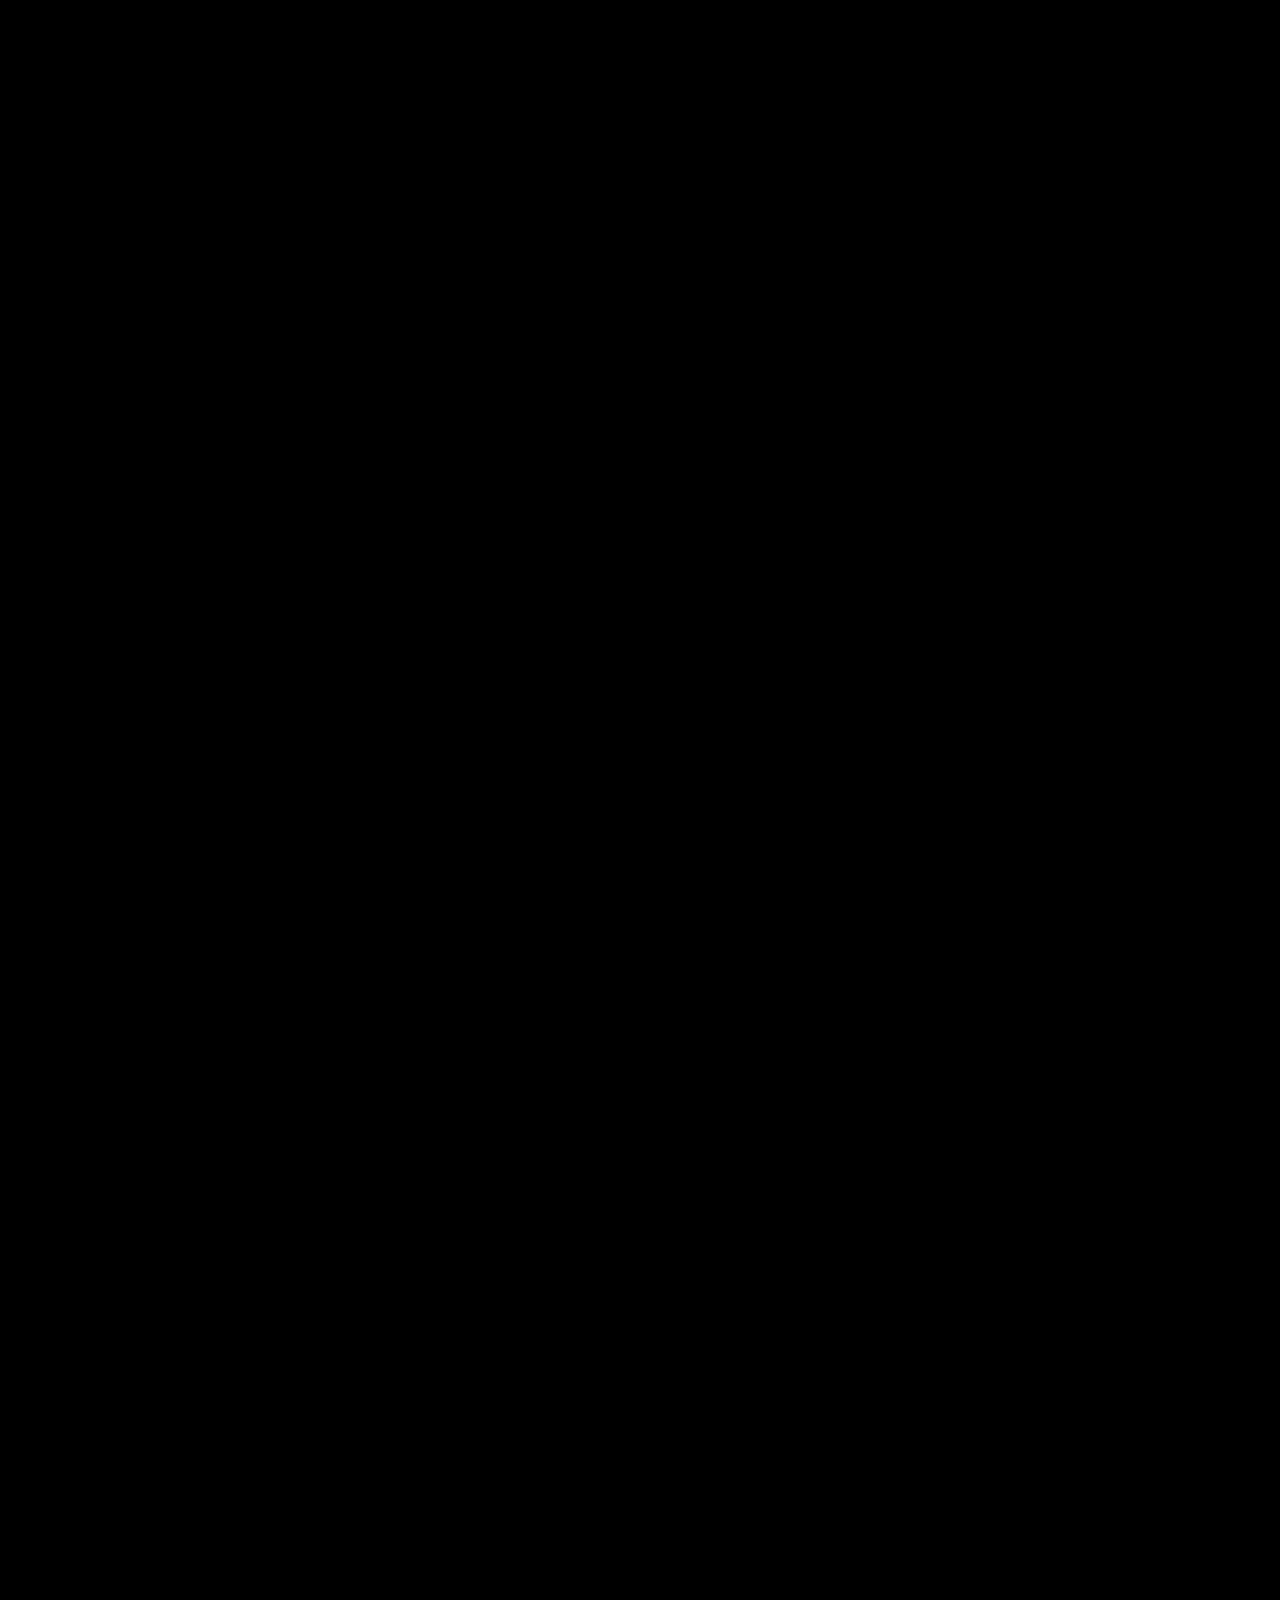
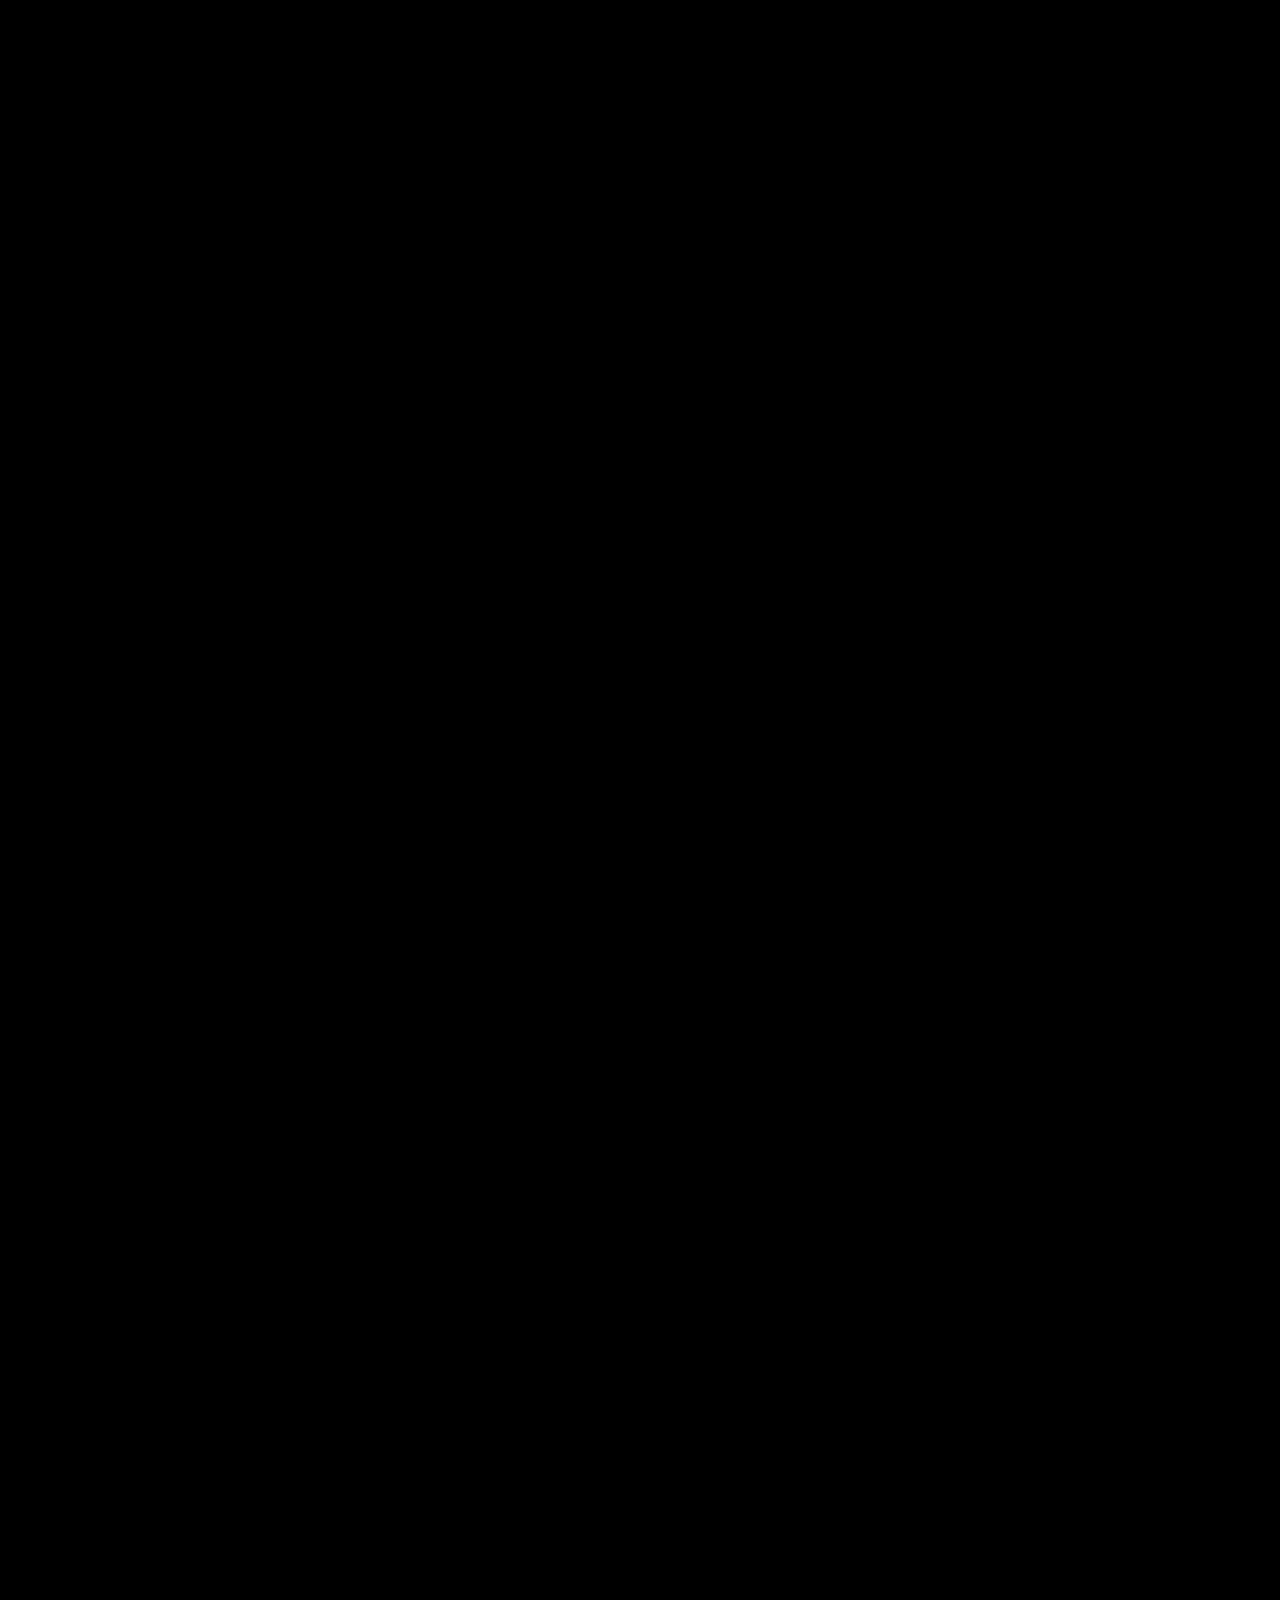
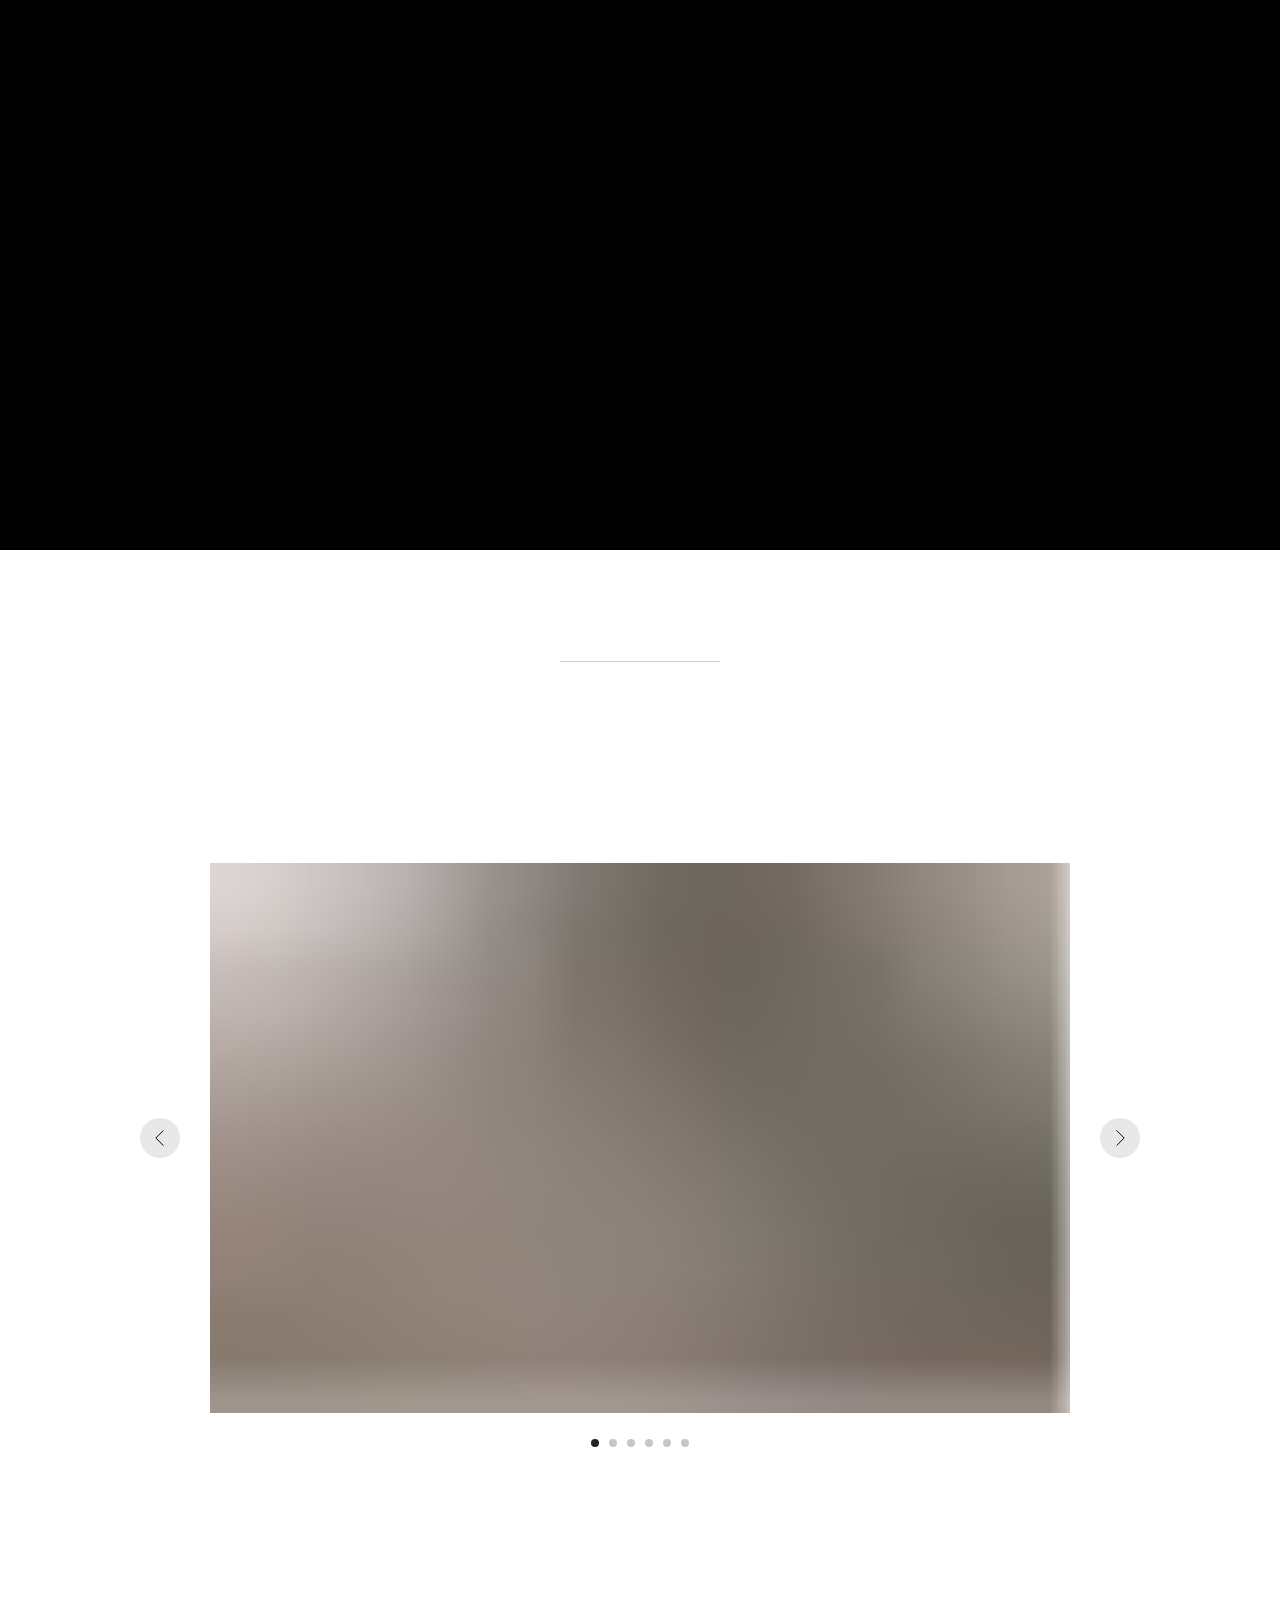
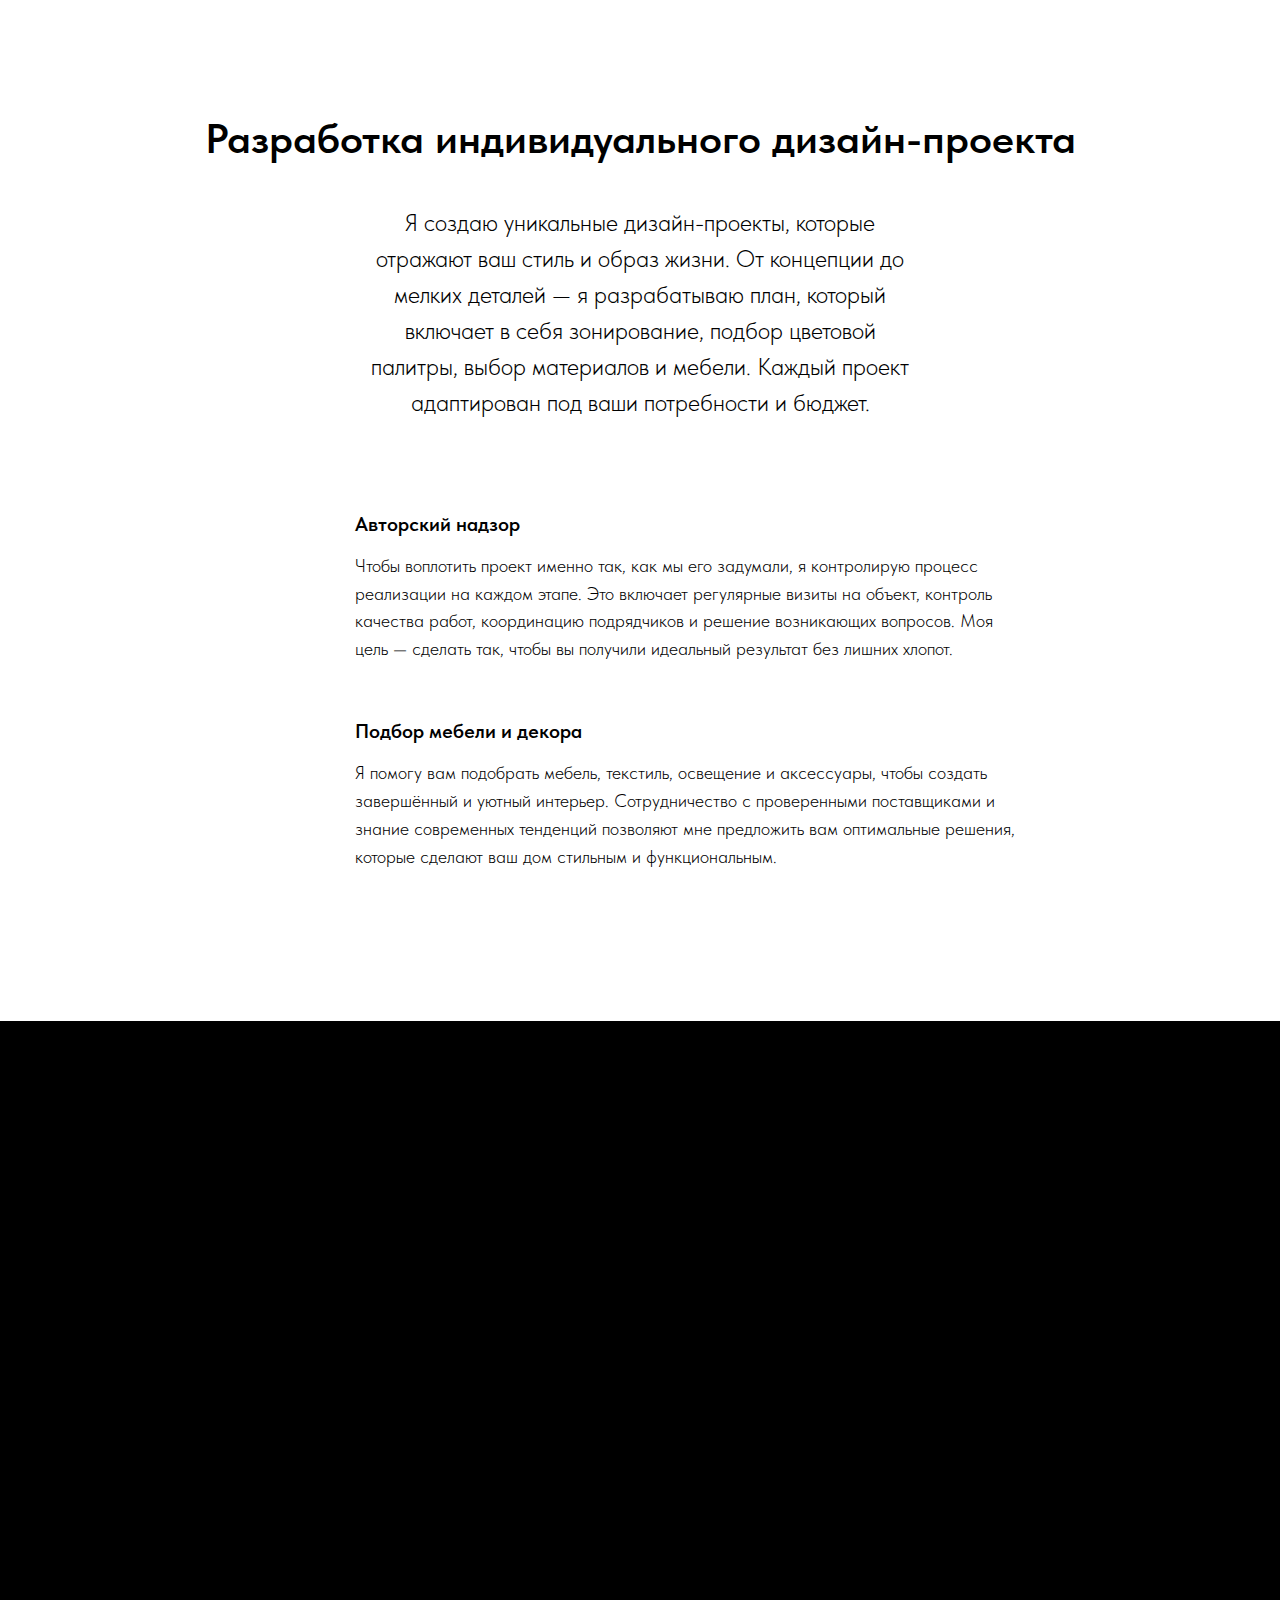
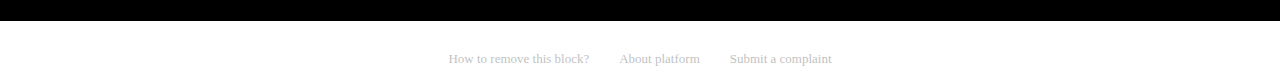
==== index.htm @ 95e74e78 "Add files via upload" ====
﻿<!DOCTYPE html> <html> <head> <meta charset="utf-8"> <meta http-equiv="Content-Type" content="text/html; charset=utf-8"> <meta name="viewport" content="width=device-width, initial-scale=1.0"> <!--metatextblock--> <title>Blank page</title> <meta property="og:url" content="http://project11037787.tilda.ws"> <meta property="og:title" content="Blank page"> <meta property="og:description" content=""> <meta property="og:type" content="website"> <meta property="og:image" content="https://static.tildacdn.info/tild6537-6137-4235-b964-306631376661/-/resize/504x/13.jpg"> <link rel="canonical" href="index-1.htm"> <!--/metatextblock--> <meta name="format-detection" content="telephone=no"> <meta http-equiv="x-dns-prefetch-control" content="on"> <link rel="dns-prefetch" href="https://ws.tildacdn.com"> <link rel="dns-prefetch" href="https://static.tildacdn.info"> <meta name="robots" content="nofollow"> <link rel="shortcut icon" href="img/tildafavicon.ico" type="image/x-icon"> <!-- Assets --> <script src="js/tilda-fallback-1.0.min.js" async="" charset="utf-8"></script> <link rel="stylesheet" href="css/tilda-grid-3.0.min.css" type="text/css" media="all" onerror="this.loaderr='y';"> <link rel="stylesheet" href="ws/project11037787/tilda-blocks-page57164001.min.css?t=1729954792" type="text/css" media="all" onerror="this.loaderr='y';"> <link rel="stylesheet" href="css/tilda-slds-1.4.min.css" type="text/css" media="print" onload="this.media='all';" onerror="this.loaderr='y';"> <noscript><link rel="stylesheet" href="css/tilda-slds-1.4.min.css" type="text/css" media="all"></noscript> <link rel="stylesheet" href="css/fonts-tildasans.css" type="text/css" media="all" onerror="this.loaderr='y';"> <script nomodule="" src="js/tilda-polyfill-1.0.min.js" charset="utf-8"></script> <script type="text/javascript">function t_onReady(func) {if(document.readyState!='loading') {func();} else {document.addEventListener('DOMContentLoaded',func);}}
function t_onFuncLoad(funcName,okFunc,time) {if(typeof window[funcName]==='function') {okFunc();} else {setTimeout(function() {t_onFuncLoad(funcName,okFunc,time);},(time||100));}}function t396_initialScale(t){t=document.getElementById("rec"+t);if(t){t=t.querySelector(".t396__artboard");if(t){var e,r=document.documentElement.clientWidth,a=[];if(i=t.getAttribute("data-artboard-screens"))for(var i=i.split(","),l=0;l<i.length;l++)a[l]=parseInt(i[l],10);else a=[320,480,640,960,1200];for(l=0;l<a.length;l++){var n=a[l];n<=r&&(e=n)}var o="edit"===window.allrecords.getAttribute("data-tilda-mode"),d="center"===t396_getFieldValue(t,"valign",e,a),c="grid"===t396_getFieldValue(t,"upscale",e,a),s=t396_getFieldValue(t,"height_vh",e,a),u=t396_getFieldValue(t,"height",e,a),g=!!window.opr&&!!window.opr.addons||!!window.opera||-1!==navigator.userAgent.indexOf(" OPR/");if(!o&&d&&!c&&!s&&u&&!g){for(var _=parseFloat((r/e).toFixed(3)),f=[t,t.querySelector(".t396__carrier"),t.querySelector(".t396__filter")],l=0;l<f.length;l++)f[l].style.height=Math.floor(parseInt(u,10)*_)+"px";t396_scaleInitial__getElementsToScale(t).forEach(function(t){t.style.zoom=_})}}}}function t396_scaleInitial__getElementsToScale(t){return t?Array.prototype.slice.call(t.children).filter(function(t){return t&&(t.classList.contains("t396__elem")||t.classList.contains("t396__group"))}):[]}function t396_getFieldValue(t,e,r,a){var i=a[a.length-1],l=r===i?t.getAttribute("data-artboard-"+e):t.getAttribute("data-artboard-"+e+"-res-"+r);if(!l)for(var n=0;n<a.length;n++){var o=a[n];if(!(o<=r)&&(l=o===i?t.getAttribute("data-artboard-"+e):t.getAttribute("data-artboard-"+e+"-res-"+o)))break}return l}</script> <script src="js/tilda-scripts-3.0.min.js" charset="utf-8" defer="" onerror="this.loaderr='y';"></script> <script src="ws/project11037787/tilda-blocks-page57164001.min.js?t=1729954792" charset="utf-8" async="" onerror="this.loaderr='y';"></script> <script src="js/tilda-lazyload-1.0.min.js" charset="utf-8" async="" onerror="this.loaderr='y';"></script> <script src="js/tilda-zero-1.1.min.js" charset="utf-8" async="" onerror="this.loaderr='y';"></script> <script src="js/tilda-slds-1.4.min.js" charset="utf-8" async="" onerror="this.loaderr='y';"></script> <script src="js/hammer.min.js" charset="utf-8" async="" onerror="this.loaderr='y';"></script> <script src="js/tilda-paint-icons.min.js" charset="utf-8" async="" onerror="this.loaderr='y';"></script> <script src="js/tilda-zero-scale-1.0.min.js" charset="utf-8" async="" onerror="this.loaderr='y';"></script> <script src="js/tilda-events-1.0.min.js" charset="utf-8" async="" onerror="this.loaderr='y';"></script> <script type="text/javascript">window.dataLayer=window.dataLayer||[];</script> <script type="text/javascript">(function() {if((/bot|google|yandex|baidu|bing|msn|duckduckbot|teoma|slurp|crawler|spider|robot|crawling|facebook/i.test(navigator.userAgent))===false&&typeof(sessionStorage)!='undefined'&&sessionStorage.getItem('visited')!=='y'&&document.visibilityState){var style=document.createElement('style');style.type='text/css';style.innerHTML='@media screen and (min-width: 980px) {.t-records {opacity: 0;}.t-records_animated {-webkit-transition: opacity ease-in-out .2s;-moz-transition: opacity ease-in-out .2s;-o-transition: opacity ease-in-out .2s;transition: opacity ease-in-out .2s;}.t-records.t-records_visible {opacity: 1;}}';document.getElementsByTagName('head')[0].appendChild(style);function t_setvisRecs(){var alr=document.querySelectorAll('.t-records');Array.prototype.forEach.call(alr,function(el) {el.classList.add("t-records_animated");});setTimeout(function() {Array.prototype.forEach.call(alr,function(el) {el.classList.add("t-records_visible");});sessionStorage.setItem("visited","y");},400);}
document.addEventListener('DOMContentLoaded',t_setvisRecs);}})();</script></head> <body class="t-body" style="margin:0;"> <!--allrecords--> <div id="allrecords" class="t-records" data-hook="blocks-collection-content-node" data-tilda-project-id="11037787" data-tilda-page-id="57164001" data-tilda-formskey="e6a92c3e8afd43b10166faeb11037787" data-tilda-cookie="no" data-tilda-lazy="yes" data-tilda-root-zone="com"> <div id="rec816817034" class="r t-rec" style=" " data-animationappear="off" data-record-type="396"> <!-- T396 --> <style>#rec816817034 .t396__artboard {height:3750px;background-color:#000000;}#rec816817034 .t396__filter {height:3750px;}#rec816817034 .t396__carrier{height:3750px;background-position:center center;background-attachment:scroll;background-size:cover;background-repeat:no-repeat;}@media screen and (max-width:1199px) {#rec816817034 .t396__artboard,#rec816817034 .t396__filter,#rec816817034 .t396__carrier {height:3000px;}#rec816817034 .t396__filter {}#rec816817034 .t396__carrier {background-attachment:scroll;}}@media screen and (max-width:959px) {#rec816817034 .t396__artboard,#rec816817034 .t396__filter,#rec816817034 .t396__carrier {height:5000px;}#rec816817034 .t396__filter {}#rec816817034 .t396__carrier {background-attachment:scroll;}}@media screen and (max-width:639px) {#rec816817034 .t396__artboard,#rec816817034 .t396__filter,#rec816817034 .t396__carrier {}#rec816817034 .t396__filter {}#rec816817034 .t396__carrier {background-attachment:scroll;}}@media screen and (max-width:479px) {#rec816817034 .t396__artboard,#rec816817034 .t396__filter,#rec816817034 .t396__carrier {height:3500px;}#rec816817034 .t396__filter {}#rec816817034 .t396__carrier {background-attachment:scroll;}}#rec816817034 .tn-elem[data-elem-id="1729938421518"]{z-index:2;top:439px;left:calc(50% - 600px + 880px);width:550px;}#rec816817034 .tn-elem[data-elem-id="1729938421518"] .tn-atom{background-position:center center;border-color:transparent ;border-style:solid;}#rec816817034 .tn-elem[data-elem-id="1729938421518"] .tn-atom {-webkit-transform:rotate(274deg);-moz-transform:rotate(274deg);transform:rotate(274deg);}@media screen and (max-width:1199px) {#rec816817034 .tn-elem[data-elem-id="1729938421518"] {top:470px;left:calc(50% - 480px + 746px);width:374px;}}@media screen and (max-width:959px) {#rec816817034 .tn-elem[data-elem-id="1729938421518"] {left:calc(50% - 320px + 390px);}}@media screen and (max-width:639px) {#rec816817034 .tn-elem[data-elem-id="1729938421518"] {top:468px;left:calc(50% - 240px + 277px);width:343px;}}@media screen and (max-width:479px) {#rec816817034 .tn-elem[data-elem-id="1729938421518"] {top:309px;left:calc(50% - 160px + 150px);}}#rec816817034 .tn-elem[data-elem-id="1729938190472"]{z-index:3;top:118px;left:calc(50% - 600px + 120px);width:364px;}#rec816817034 .tn-elem[data-elem-id="1729938190472"] .tn-atom{background-position:center center;border-color:transparent ;border-style:solid;}@media screen and (max-width:1199px) {#rec816817034 .tn-elem[data-elem-id="1729938190472"] {top:134px;left:calc(50% - 480px + 127px);width:268px;}}@media screen and (max-width:959px) {#rec816817034 .tn-elem[data-elem-id="1729938190472"] {left:calc(50% - 320px + 186px);}}@media screen and (max-width:639px) {#rec816817034 .tn-elem[data-elem-id="1729938190472"] {top:107px;left:calc(50% - 240px + 112px);width:256px;}}@media screen and (max-width:479px) {#rec816817034 .tn-elem[data-elem-id="1729938190472"] {left:calc(50% - 160px + 62px);width:196px;}}#rec816817034 .tn-elem[data-elem-id="1729938286492"]{z-index:4;top:212px;left:calc(50% - 600px + 613px);width:467px;}#rec816817034 .tn-elem[data-elem-id="1729938286492"] .tn-atom{background-position:center center;border-color:transparent ;border-style:solid;}@media screen and (max-width:1199px) {#rec816817034 .tn-elem[data-elem-id="1729938286492"] {top:203px;left:calc(50% - 480px + 490px);width:343px;}}@media screen and (max-width:959px) {#rec816817034 .tn-elem[data-elem-id="1729938286492"] {top:503px;left:calc(50% - 320px + 170px);width:279px;}}@media screen and (max-width:639px) {#rec816817034 .tn-elem[data-elem-id="1729938286492"] {top:482px;left:calc(50% - 240px + 117px);width:244px;}}@media screen and (max-width:479px) {#rec816817034 .tn-elem[data-elem-id="1729938286492"] {top:478px;left:calc(50% - 160px + 58px);width:202px;}}#rec816817034 .tn-elem[data-elem-id="1729938357131"]{z-index:5;top:794px;left:calc(50% - 600px + 138px);width:982px;}#rec816817034 .tn-elem[data-elem-id="1729938357131"] .tn-atom{background-position:center center;border-color:transparent ;border-style:solid;}@media screen and (max-width:1199px) {#rec816817034 .tn-elem[data-elem-id="1729938357131"] {top:740px;left:calc(50% - 480px + 107px);width:744px;}}@media screen and (max-width:959px) {#rec816817034 .tn-elem[data-elem-id="1729938357131"] {top:876px;left:calc(50% - 320px + 90px);width:474px;}}@media screen and (max-width:639px) {#rec816817034 .tn-elem[data-elem-id="1729938357131"] {top:879px;left:calc(50% - 240px + 34px);width:413px;}}@media screen and (max-width:479px) {#rec816817034 .tn-elem[data-elem-id="1729938357131"] {width:264px;}}#rec816817034 .tn-elem[data-elem-id="1729938955240"]{z-index:6;top:20px;left:calc(50% - 600px + 20px);width:200px;}#rec816817034 .tn-elem[data-elem-id="1729938955240"] .tn-atom{background-position:center center;border-color:transparent ;border-style:solid;}@media screen and (max-width:1199px) {}@media screen and (max-width:959px) {}@media screen and (max-width:639px) {}@media screen and (max-width:479px) {}#rec816817034 .tn-elem[data-elem-id="1729938790728"]{z-index:7;top:1150px;left:calc(50% - 600px + 26px);width:508px;}#rec816817034 .tn-elem[data-elem-id="1729938790728"] .tn-atom{background-position:center center;border-color:transparent ;border-style:solid;}@media screen and (max-width:1199px) {#rec816817034 .tn-elem[data-elem-id="1729938790728"] {top:1144px;left:calc(50% - 480px + 82px);width:349px;}}@media screen and (max-width:959px) {#rec816817034 .tn-elem[data-elem-id="1729938790728"] {top:1186px;left:calc(50% - 320px + 112px);width:415px;}}@media screen and (max-width:639px) {#rec816817034 .tn-elem[data-elem-id="1729938790728"] {top:1226px;left:calc(50% - 240px + 32px);}}@media screen and (max-width:479px) {#rec816817034 .tn-elem[data-elem-id="1729938790728"] {top:1257px;left:calc(50% - 160px + 39px);width:242px;}}#rec816817034 .tn-elem[data-elem-id="1729939456170"]{z-index:8;top:1150px;left:calc(50% - 600px + 564px);width:610px;}#rec816817034 .tn-elem[data-elem-id="1729939456170"] .tn-atom{background-position:center center;border-color:transparent ;border-style:solid;}@media screen and (max-width:1199px) {#rec816817034 .tn-elem[data-elem-id="1729939456170"] {top:1144px;left:calc(50% - 480px + 452px);width:425px;}}@media screen and (max-width:959px) {#rec816817034 .tn-elem[data-elem-id="1729939456170"] {top:3235px;left:calc(50% - 320px + 112px);width:415px;}}@media screen and (max-width:639px) {#rec816817034 .tn-elem[data-elem-id="1729939456170"] {top:3275px;left:calc(50% - 240px + 32px);}}@media screen and (max-width:479px) {#rec816817034 .tn-elem[data-elem-id="1729939456170"] {top:2450px;left:calc(50% - 160px + 39px);width:242px;}}#rec816817034 .tn-elem[data-elem-id="1729939669231"]{z-index:9;top:1818px;left:calc(50% - 600px + 26px);width:508px;}#rec816817034 .tn-elem[data-elem-id="1729939669231"] .tn-atom{background-position:center center;border-color:transparent ;border-style:solid;}@media screen and (max-width:1199px) {#rec816817034 .tn-elem[data-elem-id="1729939669231"] {top:1604px;left:calc(50% - 480px + 82px);width:349px;}}@media screen and (max-width:959px) {#rec816817034 .tn-elem[data-elem-id="1729939669231"] {top:1736px;left:calc(50% - 320px + 112px);width:415px;}}@media screen and (max-width:639px) {#rec816817034 .tn-elem[data-elem-id="1729939669231"] {top:1776px;left:calc(50% - 240px + 32px);}}@media screen and (max-width:479px) {#rec816817034 .tn-elem[data-elem-id="1729939669231"] {top:1577px;left:calc(50% - 160px + 39px);width:242px;}}#rec816817034 .tn-elem[data-elem-id="1729939879476"]{z-index:10;top:1827px;left:calc(50% - 600px + 564px);width:607px;}#rec816817034 .tn-elem[data-elem-id="1729939879476"] .tn-atom{background-position:center center;border-color:transparent ;border-style:solid;}@media screen and (max-width:1199px) {#rec816817034 .tn-elem[data-elem-id="1729939879476"] {top:1594px;left:calc(50% - 480px + 452px);width:423px;}}@media screen and (max-width:959px) {#rec816817034 .tn-elem[data-elem-id="1729939879476"] {top:3677px;left:calc(50% - 320px + 112px);width:415px;}}@media screen and (max-width:639px) {#rec816817034 .tn-elem[data-elem-id="1729939879476"] {top:3717px;left:calc(50% - 240px + 32px);}}@media screen and (max-width:479px) {#rec816817034 .tn-elem[data-elem-id="1729939879476"] {top:2707px;left:calc(50% - 160px + 39px);width:242px;}}#rec816817034 .tn-elem[data-elem-id="1729939991385"]{z-index:11;top:2364px;left:calc(50% - 600px + 564px);width:607px;}#rec816817034 .tn-elem[data-elem-id="1729939991385"] .tn-atom{background-position:center center;border-color:transparent ;border-style:solid;}@media screen and (max-width:1199px) {#rec816817034 .tn-elem[data-elem-id="1729939991385"] {top:1969px;left:calc(50% - 480px + 452px);width:423px;}}@media screen and (max-width:959px) {#rec816817034 .tn-elem[data-elem-id="1729939991385"] {top:4048px;left:calc(50% - 320px + 112px);width:415px;}}@media screen and (max-width:639px) {#rec816817034 .tn-elem[data-elem-id="1729939991385"] {top:4088px;left:calc(50% - 240px + 32px);}}@media screen and (max-width:479px) {#rec816817034 .tn-elem[data-elem-id="1729939991385"] {top:2923px;left:calc(50% - 160px + 39px);width:242px;}}#rec816817034 .tn-elem[data-elem-id="1729940083162"]{z-index:12;top:2432px;left:calc(50% - 600px + 26px);width:508px;}#rec816817034 .tn-elem[data-elem-id="1729940083162"] .tn-atom{background-position:center center;border-color:transparent ;border-style:solid;}@media screen and (max-width:1199px) {#rec816817034 .tn-elem[data-elem-id="1729940083162"] {top:2026px;left:calc(50% - 480px + 82px);width:349px;}}@media screen and (max-width:959px) {#rec816817034 .tn-elem[data-elem-id="1729940083162"] {top:2238px;left:calc(50% - 320px + 112px);width:415px;}}@media screen and (max-width:639px) {#rec816817034 .tn-elem[data-elem-id="1729940083162"] {top:2278px;left:calc(50% - 240px + 32px);}}@media screen and (max-width:479px) {#rec816817034 .tn-elem[data-elem-id="1729940083162"] {top:1869px;left:calc(50% - 160px + 39px);width:242px;}}#rec816817034 .tn-elem[data-elem-id="1729940300207"]{z-index:13;top:2906px;left:calc(50% - 600px + 563px);width:607px;}#rec816817034 .tn-elem[data-elem-id="1729940300207"] .tn-atom{background-position:center center;border-color:transparent ;border-style:solid;}@media screen and (max-width:1199px) {#rec816817034 .tn-elem[data-elem-id="1729940300207"] {top:2348px;left:calc(50% - 480px + 451px);width:423px;}}@media screen and (max-width:959px) {#rec816817034 .tn-elem[data-elem-id="1729940300207"] {top:4422px;left:calc(50% - 320px + 112px);width:415px;}}@media screen and (max-width:639px) {#rec816817034 .tn-elem[data-elem-id="1729940300207"] {top:4462px;left:calc(50% - 240px + 32px);}}@media screen and (max-width:479px) {#rec816817034 .tn-elem[data-elem-id="1729940300207"] {top:3141px;left:calc(50% - 160px + 39px);width:242px;}}#rec816817034 .tn-elem[data-elem-id="1729940476554"]{z-index:14;top:3056px;left:calc(50% - 600px + 26px);width:508px;}#rec816817034 .tn-elem[data-elem-id="1729940476554"] .tn-atom{background-position:center center;border-color:transparent ;border-style:solid;}@media screen and (max-width:1199px) {#rec816817034 .tn-elem[data-elem-id="1729940476554"] {top:2456px;left:calc(50% - 480px + 82px);width:349px;}}@media screen and (max-width:959px) {#rec816817034 .tn-elem[data-elem-id="1729940476554"] {top:2752px;left:calc(50% - 320px + 112px);width:415px;}}@media screen and (max-width:639px) {#rec816817034 .tn-elem[data-elem-id="1729940476554"] {top:2792px;left:calc(50% - 240px + 32px);}}@media screen and (max-width:479px) {#rec816817034 .tn-elem[data-elem-id="1729940476554"] {top:2169px;left:calc(50% - 160px + 39px);width:242px;}}#rec816817034 .tn-elem[data-elem-id="1729938790728"]{z-index:7;top:1150px;left:calc(50% - 600px + 26px);width:508px;}#rec816817034 .tn-elem[data-elem-id="1729938790728"] .tn-atom{background-position:center center;border-color:transparent ;border-style:solid;}@media screen and (max-width:1199px) {#rec816817034 .tn-elem[data-elem-id="1729938790728"] {top:1144px;left:calc(50% - 480px + 82px);width:349px;}}@media screen and (max-width:959px) {#rec816817034 .tn-elem[data-elem-id="1729938790728"] {top:1186px;left:calc(50% - 320px + 112px);width:415px;}}@media screen and (max-width:639px) {#rec816817034 .tn-elem[data-elem-id="1729938790728"] {top:1226px;left:calc(50% - 240px + 32px);}}@media screen and (max-width:479px) {#rec816817034 .tn-elem[data-elem-id="1729938790728"] {top:1257px;left:calc(50% - 160px + 39px);width:242px;}}#rec816817034 .tn-elem[data-elem-id="1729939456170"]{z-index:8;top:1150px;left:calc(50% - 600px + 564px);width:610px;}#rec816817034 .tn-elem[data-elem-id="1729939456170"] .tn-atom{background-position:center center;border-color:transparent ;border-style:solid;}@media screen and (max-width:1199px) {#rec816817034 .tn-elem[data-elem-id="1729939456170"] {top:1144px;left:calc(50% - 480px + 452px);width:425px;}}@media screen and (max-width:959px) {#rec816817034 .tn-elem[data-elem-id="1729939456170"] {top:3235px;left:calc(50% - 320px + 112px);width:415px;}}@media screen and (max-width:639px) {#rec816817034 .tn-elem[data-elem-id="1729939456170"] {top:3275px;left:calc(50% - 240px + 32px);}}@media screen and (max-width:479px) {#rec816817034 .tn-elem[data-elem-id="1729939456170"] {top:2450px;left:calc(50% - 160px + 39px);width:242px;}}#rec816817034 .tn-elem[data-elem-id="1729939669231"]{z-index:9;top:1818px;left:calc(50% - 600px + 26px);width:508px;}#rec816817034 .tn-elem[data-elem-id="1729939669231"] .tn-atom{background-position:center center;border-color:transparent ;border-style:solid;}@media screen and (max-width:1199px) {#rec816817034 .tn-elem[data-elem-id="1729939669231"] {top:1604px;left:calc(50% - 480px + 82px);width:349px;}}@media screen and (max-width:959px) {#rec816817034 .tn-elem[data-elem-id="1729939669231"] {top:1736px;left:calc(50% - 320px + 112px);width:415px;}}@media screen and (max-width:639px) {#rec816817034 .tn-elem[data-elem-id="1729939669231"] {top:1776px;left:calc(50% - 240px + 32px);}}@media screen and (max-width:479px) {#rec816817034 .tn-elem[data-elem-id="1729939669231"] {top:1577px;left:calc(50% - 160px + 39px);width:242px;}}#rec816817034 .tn-elem[data-elem-id="1729939879476"]{z-index:10;top:1827px;left:calc(50% - 600px + 564px);width:607px;}#rec816817034 .tn-elem[data-elem-id="1729939879476"] .tn-atom{background-position:center center;border-color:transparent ;border-style:solid;}@media screen and (max-width:1199px) {#rec816817034 .tn-elem[data-elem-id="1729939879476"] {top:1594px;left:calc(50% - 480px + 452px);width:423px;}}@media screen and (max-width:959px) {#rec816817034 .tn-elem[data-elem-id="1729939879476"] {top:3677px;left:calc(50% - 320px + 112px);width:415px;}}@media screen and (max-width:639px) {#rec816817034 .tn-elem[data-elem-id="1729939879476"] {top:3717px;left:calc(50% - 240px + 32px);}}@media screen and (max-width:479px) {#rec816817034 .tn-elem[data-elem-id="1729939879476"] {top:2707px;left:calc(50% - 160px + 39px);width:242px;}}#rec816817034 .tn-elem[data-elem-id="1729939991385"]{z-index:11;top:2364px;left:calc(50% - 600px + 564px);width:607px;}#rec816817034 .tn-elem[data-elem-id="1729939991385"] .tn-atom{background-position:center center;border-color:transparent ;border-style:solid;}@media screen and (max-width:1199px) {#rec816817034 .tn-elem[data-elem-id="1729939991385"] {top:1969px;left:calc(50% - 480px + 452px);width:423px;}}@media screen and (max-width:959px) {#rec816817034 .tn-elem[data-elem-id="1729939991385"] {top:4048px;left:calc(50% - 320px + 112px);width:415px;}}@media screen and (max-width:639px) {#rec816817034 .tn-elem[data-elem-id="1729939991385"] {top:4088px;left:calc(50% - 240px + 32px);}}@media screen and (max-width:479px) {#rec816817034 .tn-elem[data-elem-id="1729939991385"] {top:2923px;left:calc(50% - 160px + 39px);width:242px;}}#rec816817034 .tn-elem[data-elem-id="1729940083162"]{z-index:12;top:2432px;left:calc(50% - 600px + 26px);width:508px;}#rec816817034 .tn-elem[data-elem-id="1729940083162"] .tn-atom{background-position:center center;border-color:transparent ;border-style:solid;}@media screen and (max-width:1199px) {#rec816817034 .tn-elem[data-elem-id="1729940083162"] {top:2026px;left:calc(50% - 480px + 82px);width:349px;}}@media screen and (max-width:959px) {#rec816817034 .tn-elem[data-elem-id="1729940083162"] {top:2238px;left:calc(50% - 320px + 112px);width:415px;}}@media screen and (max-width:639px) {#rec816817034 .tn-elem[data-elem-id="1729940083162"] {top:2278px;left:calc(50% - 240px + 32px);}}@media screen and (max-width:479px) {#rec816817034 .tn-elem[data-elem-id="1729940083162"] {top:1869px;left:calc(50% - 160px + 39px);width:242px;}}#rec816817034 .tn-elem[data-elem-id="1729940300207"]{z-index:13;top:2906px;left:calc(50% - 600px + 563px);width:607px;}#rec816817034 .tn-elem[data-elem-id="1729940300207"] .tn-atom{background-position:center center;border-color:transparent ;border-style:solid;}@media screen and (max-width:1199px) {#rec816817034 .tn-elem[data-elem-id="1729940300207"] {top:2348px;left:calc(50% - 480px + 451px);width:423px;}}@media screen and (max-width:959px) {#rec816817034 .tn-elem[data-elem-id="1729940300207"] {top:4422px;left:calc(50% - 320px + 112px);width:415px;}}@media screen and (max-width:639px) {#rec816817034 .tn-elem[data-elem-id="1729940300207"] {top:4462px;left:calc(50% - 240px + 32px);}}@media screen and (max-width:479px) {#rec816817034 .tn-elem[data-elem-id="1729940300207"] {top:3141px;left:calc(50% - 160px + 39px);width:242px;}}#rec816817034 .tn-elem[data-elem-id="1729940476554"]{z-index:14;top:3056px;left:calc(50% - 600px + 26px);width:508px;}#rec816817034 .tn-elem[data-elem-id="1729940476554"] .tn-atom{background-position:center center;border-color:transparent ;border-style:solid;}@media screen and (max-width:1199px) {#rec816817034 .tn-elem[data-elem-id="1729940476554"] {top:2456px;left:calc(50% - 480px + 82px);width:349px;}}@media screen and (max-width:959px) {#rec816817034 .tn-elem[data-elem-id="1729940476554"] {top:2752px;left:calc(50% - 320px + 112px);width:415px;}}@media screen and (max-width:639px) {#rec816817034 .tn-elem[data-elem-id="1729940476554"] {top:2792px;left:calc(50% - 240px + 32px);}}@media screen and (max-width:479px) {#rec816817034 .tn-elem[data-elem-id="1729940476554"] {top:2169px;left:calc(50% - 160px + 39px);width:242px;}}</style> <div class='t396'> <div class="t396__artboard" data-artboard-recid="816817034" data-artboard-screens="320,480,640,960,1200" data-artboard-height="3750" data-artboard-valign="center" data-artboard-upscale="grid" data-artboard-height-res-320="3500" data-artboard-height-res-640="5000" data-artboard-height-res-960="3000"> <div class="t396__carrier" data-artboard-recid="816817034"></div> <div class="t396__filter" data-artboard-recid="816817034"></div> <div class='t396__elem tn-elem tn-elem__8168170341729938421518' data-elem-id='1729938421518' data-elem-type='image' data-field-top-value="439" data-field-left-value="880" data-field-width-value="550" data-field-axisy-value="top" data-field-axisx-value="left" data-field-container-value="grid" data-field-topunits-value="px" data-field-leftunits-value="px" data-field-heightunits-value="" data-field-widthunits-value="px" data-field-filewidth-value="1680" data-field-fileheight-value="1621" data-field-top-res-320-value="309" data-field-left-res-320-value="150" data-field-top-res-480-value="468" data-field-left-res-480-value="277" data-field-width-res-480-value="343" data-field-left-res-640-value="390" data-field-top-res-960-value="470" data-field-left-res-960-value="746" data-field-width-res-960-value="374"> <div class='tn-atom'> <img class='tn-atom__img t-img' data-original='https://static.tildacdn.info/tild3262-3131-4261-a434-336463343039/4.png' alt='' imgfield='tn_img_1729938421518'> </div> </div> <div class='t396__elem tn-elem tn-elem__8168170341729938190472' data-elem-id='1729938190472' data-elem-type='image' data-field-top-value="118" data-field-left-value="120" data-field-width-value="364" data-field-axisy-value="top" data-field-axisx-value="left" data-field-container-value="grid" data-field-topunits-value="px" data-field-leftunits-value="px" data-field-heightunits-value="" data-field-widthunits-value="px" data-field-filewidth-value="1472" data-field-fileheight-value="1471" data-field-left-res-320-value="62" data-field-width-res-320-value="196" data-field-top-res-480-value="107" data-field-left-res-480-value="112" data-field-width-res-480-value="256" data-field-left-res-640-value="186" data-field-top-res-960-value="134" data-field-left-res-960-value="127" data-field-width-res-960-value="268"> <div class='tn-atom'> <img class='tn-atom__img t-img' data-original='https://static.tildacdn.info/tild3861-6164-4664-b366-343632653536/Franko_logo.png' alt='' imgfield='tn_img_1729938190472'> </div> </div> <div class='t396__elem tn-elem tn-elem__8168170341729938286492' data-elem-id='1729938286492' data-elem-type='image' data-field-top-value="212" data-field-left-value="613" data-field-width-value="467" data-field-axisy-value="top" data-field-axisx-value="left" data-field-container-value="grid" data-field-topunits-value="px" data-field-leftunits-value="px" data-field-heightunits-value="" data-field-widthunits-value="px" data-field-filewidth-value="1680" data-field-fileheight-value="633" data-field-top-res-320-value="478" data-field-left-res-320-value="58" data-field-width-res-320-value="202" data-field-top-res-480-value="482" data-field-left-res-480-value="117" data-field-width-res-480-value="244" data-field-top-res-640-value="503" data-field-left-res-640-value="170" data-field-width-res-640-value="279" data-field-top-res-960-value="203" data-field-left-res-960-value="490" data-field-width-res-960-value="343"> <div class='tn-atom'> <img class='tn-atom__img t-img' data-original='https://static.tildacdn.info/tild3532-6161-4563-b866-633339663562/2.png' alt='' imgfield='tn_img_1729938286492'> </div> </div> <div class='t396__elem tn-elem tn-elem__8168170341729938357131' data-elem-id='1729938357131' data-elem-type='image' data-field-top-value="794" data-field-left-value="138" data-field-width-value="982" data-field-axisy-value="top" data-field-axisx-value="left" data-field-container-value="grid" data-field-topunits-value="px" data-field-leftunits-value="px" data-field-heightunits-value="" data-field-widthunits-value="px" data-field-filewidth-value="1680" data-field-fileheight-value="100" data-field-width-res-320-value="264" data-field-top-res-480-value="879" data-field-left-res-480-value="34" data-field-width-res-480-value="413" data-field-top-res-640-value="876" data-field-left-res-640-value="90" data-field-width-res-640-value="474" data-field-top-res-960-value="740" data-field-left-res-960-value="107" data-field-width-res-960-value="744"> <div class='tn-atom'> <img class='tn-atom__img t-img' data-original='https://static.tildacdn.info/tild6262-6433-4036-b033-666666373539/3.png' alt='' imgfield='tn_img_1729938357131'> </div> </div> <div class='t396__elem tn-elem tn-elem__8168170341729938955240' data-elem-id='1729938955240' data-elem-type='image' data-field-top-value="20" data-field-left-value="20" data-field-width-value="200" data-field-axisy-value="top" data-field-axisx-value="left" data-field-container-value="grid" data-field-topunits-value="px" data-field-leftunits-value="px" data-field-heightunits-value="" data-field-widthunits-value="px"> <div class='tn-atom'> <img class='tn-atom__img' alt='' imgfield='tn_img_1729938955240'> </div> </div> <div class='t396__elem tn-elem tn-elem__8168170341729938790728' data-elem-id='1729938790728' data-elem-type='image' data-field-top-value="1150" data-field-left-value="26" data-field-width-value="508" data-field-axisy-value="top" data-field-axisx-value="left" data-field-container-value="grid" data-field-topunits-value="px" data-field-leftunits-value="px" data-field-heightunits-value="" data-field-widthunits-value="px" data-field-filewidth-value="1680" data-field-fileheight-value="2100" data-field-top-res-320-value="1257" data-field-left-res-320-value="39" data-field-width-res-320-value="242" data-field-top-res-480-value="1226" data-field-left-res-480-value="32" data-field-top-res-640-value="1186" data-field-left-res-640-value="112" data-field-width-res-640-value="415" data-field-top-res-960-value="1144" data-field-left-res-960-value="82" data-field-width-res-960-value="349"> <div class='tn-atom'> <img class='tn-atom__img t-img' data-original='https://static.tildacdn.info/tild3765-6333-4535-a533-636564393832/1.jpg' alt='' imgfield='tn_img_1729938790728'> </div> </div> <div class='t396__elem tn-elem tn-elem__8168170341729939456170' data-elem-id='1729939456170' data-elem-type='image' data-field-top-value="1150" data-field-left-value="564" data-field-width-value="610" data-field-axisy-value="top" data-field-axisx-value="left" data-field-container-value="grid" data-field-topunits-value="px" data-field-leftunits-value="px" data-field-heightunits-value="" data-field-widthunits-value="px" data-field-filewidth-value="1680" data-field-fileheight-value="1784" data-field-top-res-320-value="2450" data-field-left-res-320-value="39" data-field-width-res-320-value="242" data-field-top-res-480-value="3275" data-field-left-res-480-value="32" data-field-top-res-640-value="3235" data-field-left-res-640-value="112" data-field-width-res-640-value="415" data-field-top-res-960-value="1144" data-field-left-res-960-value="452" data-field-width-res-960-value="425"> <div class='tn-atom'> <img class='tn-atom__img t-img' data-original='https://static.tildacdn.info/tild3062-6262-4439-a662-303765396162/18.jpg' alt='' imgfield='tn_img_1729939456170'> </div> </div> <div class='t396__elem tn-elem tn-elem__8168170341729939669231' data-elem-id='1729939669231' data-elem-type='image' data-field-top-value="1818" data-field-left-value="26" data-field-width-value="508" data-field-axisy-value="top" data-field-axisx-value="left" data-field-container-value="grid" data-field-topunits-value="px" data-field-leftunits-value="px" data-field-heightunits-value="" data-field-widthunits-value="px" data-field-filewidth-value="1680" data-field-fileheight-value="1932" data-field-top-res-320-value="1577" data-field-left-res-320-value="39" data-field-width-res-320-value="242" data-field-top-res-480-value="1776" data-field-left-res-480-value="32" data-field-top-res-640-value="1736" data-field-left-res-640-value="112" data-field-width-res-640-value="415" data-field-top-res-960-value="1604" data-field-left-res-960-value="82" data-field-width-res-960-value="349"> <div class='tn-atom'> <img class='tn-atom__img t-img' data-original='https://static.tildacdn.info/tild3733-3436-4462-a263-386461343331/3.jpg' alt='' imgfield='tn_img_1729939669231'> </div> </div> <div class='t396__elem tn-elem tn-elem__8168170341729939879476' data-elem-id='1729939879476' data-elem-type='image' data-field-top-value="1827" data-field-left-value="564" data-field-width-value="607" data-field-axisy-value="top" data-field-axisx-value="left" data-field-container-value="grid" data-field-topunits-value="px" data-field-leftunits-value="px" data-field-heightunits-value="" data-field-widthunits-value="px" data-field-filewidth-value="1680" data-field-fileheight-value="1419" data-field-top-res-320-value="2707" data-field-left-res-320-value="39" data-field-width-res-320-value="242" data-field-top-res-480-value="3717" data-field-left-res-480-value="32" data-field-top-res-640-value="3677" data-field-left-res-640-value="112" data-field-width-res-640-value="415" data-field-top-res-960-value="1594" data-field-left-res-960-value="452" data-field-width-res-960-value="423"> <div class='tn-atom'> <img class='tn-atom__img t-img' data-original='https://static.tildacdn.info/tild3161-6462-4430-a133-626432313838/4.jpg' alt='' imgfield='tn_img_1729939879476'> </div> </div> <div class='t396__elem tn-elem tn-elem__8168170341729939991385' data-elem-id='1729939991385' data-elem-type='image' data-field-top-value="2364" data-field-left-value="564" data-field-width-value="607" data-field-axisy-value="top" data-field-axisx-value="left" data-field-container-value="grid" data-field-topunits-value="px" data-field-leftunits-value="px" data-field-heightunits-value="" data-field-widthunits-value="px" data-field-filewidth-value="1680" data-field-fileheight-value="1431" data-field-top-res-320-value="2923" data-field-left-res-320-value="39" data-field-width-res-320-value="242" data-field-top-res-480-value="4088" data-field-left-res-480-value="32" data-field-top-res-640-value="4048" data-field-left-res-640-value="112" data-field-width-res-640-value="415" data-field-top-res-960-value="1969" data-field-left-res-960-value="452" data-field-width-res-960-value="423"> <div class='tn-atom'> <img class='tn-atom__img t-img' data-original='https://static.tildacdn.info/tild6661-3535-4261-b530-353364316430/5.jpg' alt='' imgfield='tn_img_1729939991385'> </div> </div> <div class='t396__elem tn-elem tn-elem__8168170341729940083162' data-elem-id='1729940083162' data-elem-type='image' data-field-top-value="2432" data-field-left-value="26" data-field-width-value="508" data-field-axisy-value="top" data-field-axisx-value="left" data-field-container-value="grid" data-field-topunits-value="px" data-field-leftunits-value="px" data-field-heightunits-value="" data-field-widthunits-value="px" data-field-filewidth-value="1680" data-field-fileheight-value="1958" data-field-top-res-320-value="1869" data-field-left-res-320-value="39" data-field-width-res-320-value="242" data-field-top-res-480-value="2278" data-field-left-res-480-value="32" data-field-top-res-640-value="2238" data-field-left-res-640-value="112" data-field-width-res-640-value="415" data-field-top-res-960-value="2026" data-field-left-res-960-value="82" data-field-width-res-960-value="349"> <div class='tn-atom'> <img class='tn-atom__img t-img' data-original='https://static.tildacdn.info/tild3035-6630-4664-a338-663361363631/7.jpg' alt='' imgfield='tn_img_1729940083162'> </div> </div> <div class='t396__elem tn-elem tn-elem__8168170341729940300207' data-elem-id='1729940300207' data-elem-type='image' data-field-top-value="2906" data-field-left-value="563" data-field-width-value="607" data-field-axisy-value="top" data-field-axisx-value="left" data-field-container-value="grid" data-field-topunits-value="px" data-field-leftunits-value="px" data-field-heightunits-value="" data-field-widthunits-value="px" data-field-filewidth-value="1103" data-field-fileheight-value="1265" data-field-top-res-320-value="3141" data-field-left-res-320-value="39" data-field-width-res-320-value="242" data-field-top-res-480-value="4462" data-field-left-res-480-value="32" data-field-top-res-640-value="4422" data-field-left-res-640-value="112" data-field-width-res-640-value="415" data-field-top-res-960-value="2348" data-field-left-res-960-value="451" data-field-width-res-960-value="423"> <div class='tn-atom'> <img class='tn-atom__img t-img' data-original='https://static.tildacdn.info/tild6633-6238-4439-b033-643835386561/8.jpg' alt='' imgfield='tn_img_1729940300207'> </div> </div> <div class='t396__elem tn-elem tn-elem__8168170341729940476554' data-elem-id='1729940476554' data-elem-type='image' data-field-top-value="3056" data-field-left-value="26" data-field-width-value="508" data-field-axisy-value="top" data-field-axisx-value="left" data-field-container-value="grid" data-field-topunits-value="px" data-field-leftunits-value="px" data-field-heightunits-value="" data-field-widthunits-value="px" data-field-filewidth-value="1680" data-field-fileheight-value="1800" data-field-top-res-320-value="2169" data-field-left-res-320-value="39" data-field-width-res-320-value="242" data-field-top-res-480-value="2792" data-field-left-res-480-value="32" data-field-top-res-640-value="2752" data-field-left-res-640-value="112" data-field-width-res-640-value="415" data-field-top-res-960-value="2456" data-field-left-res-960-value="82" data-field-width-res-960-value="349"> <div class='tn-atom'> <img class='tn-atom__img t-img' data-original='https://static.tildacdn.info/tild3235-6335-4633-a332-643533333533/10.jpg' alt='' imgfield='tn_img_1729940476554'> </div> </div> </div> </div> <script>t_onReady(function() {t_onFuncLoad('t396_init',function() {t396_init('816817034');});});</script> <!-- /T396 --> </div> <div id="rec816841234" class="r t-rec t-rec_pt_75 t-rec_pb_75" style="padding-top:75px;padding-bottom:75px; " data-record-type="219"> <!-- T191 --> <div class="t191"> <div class="t-align_center"> <hr class="t-divider t191__line t-width t-width_2" style="background-color:#000000;opacity:0.2;"> </div> </div> </div> <div id="rec816837521" class="r t-rec t-rec_pt_90 t-rec_pb_90" style="padding-top:90px;padding-bottom:90px; " data-animationappear="off" data-record-type="670"> <!-- t670 --> <div class="t670"> <div class="t-slds" style="visibility: hidden;"> <div class="t-container t-slds__main"> <ul class="t-slds__arrow_container t-slds__arrow_container-outside"> <li class="t-slds__arrow_wrapper t-slds__arrow_wrapper-left" data-slide-direction="left"> <button type="button" class="t-slds__arrow t-slds__arrow-left t-slds__arrow-withbg" aria-controls="carousel_816837521" aria-disabled="false" aria-label="Предыдущий слайд" style="width: 40px; height: 40px;background-color: rgba(232,232,232,1);"> <div class="t-slds__arrow_body t-slds__arrow_body-left" style="width: 9px;"> <svg role="presentation" focusable="false" style="display: block" viewbox="0 0 9.3 17" xmlns="http://www.w3.org/2000/svg" xmlns:xlink="http://www.w3.org/1999/xlink"> <polyline fill="none" stroke="#000000" stroke-linejoin="butt" stroke-linecap="butt" stroke-width="1" points="0.5,0.5 8.5,8.5 0.5,16.5"></polyline> </svg> </div> </button> </li> <li class="t-slds__arrow_wrapper t-slds__arrow_wrapper-right" data-slide-direction="right"> <button type="button" class="t-slds__arrow t-slds__arrow-right t-slds__arrow-withbg" aria-controls="carousel_816837521" aria-disabled="false" aria-label="Следующий слайд" style="width: 40px; height: 40px;background-color: rgba(232,232,232,1);"> <div class="t-slds__arrow_body t-slds__arrow_body-right" style="width: 9px;"> <svg role="presentation" focusable="false" style="display: block" viewbox="0 0 9.3 17" xmlns="http://www.w3.org/2000/svg" xmlns:xlink="http://www.w3.org/1999/xlink"> <polyline fill="none" stroke="#000000" stroke-linejoin="butt" stroke-linecap="butt" stroke-width="1" points="0.5,0.5 8.5,8.5 0.5,16.5"></polyline> </svg> </div> </button> </li> </ul> <div class="t-slds__container t-width t-width_9 t-margin_auto"> <div class="t-slds__items-wrapper t-slds__witharrows t-slds_animated-none" id="carousel_816837521" data-slider-transition="300" data-slider-with-cycle="true" data-slider-correct-height="true" data-auto-correct-mobile-width="false" data-slider-arrows-nearpic="yes" aria-roledescription="carousel" aria-live="off"> <div class="t-slds__item t-slds__item_active" data-slide-index="1" role="group" aria-roledescription="slide" aria-hidden="false" aria-label="1 из 6"> <div class="t-width t-width_9 t-margin_auto" itemscope="" itemtype="http://schema.org/ImageObject"> <div class="t-slds__wrapper t-align_center"> <meta itemprop="image" content="https://static.tildacdn.info/tild6537-6137-4235-b964-306631376661/13.jpg"> <div class="t670__imgwrapper" bgimgfield="gi_img__0"> <div class="t-slds__bgimg t-bgimg" data-original="https://static.tildacdn.info/tild6537-6137-4235-b964-306631376661/13.jpg" style="background-image: url('tild6537-6137-4235-b964-306631376661/-/resizeb/20x/13.jpg');"></div> <div class="t670__separator" data-slider-image-width="860" data-slider-image-height="550"></div> </div> </div> </div> </div> <div class="t-slds__item" data-slide-index="2" role="group" aria-roledescription="slide" aria-hidden="false" aria-label="2 из 6"> <div class="t-width t-width_9 t-margin_auto" itemscope="" itemtype="http://schema.org/ImageObject"> <div class="t-slds__wrapper t-align_center"> <meta itemprop="image" content="https://static.tildacdn.info/tild6365-3134-4330-a435-643761396262/12.jpg"> <div class="t670__imgwrapper" bgimgfield="gi_img__1"> <div class="t-slds__bgimg t-bgimg" data-original="https://static.tildacdn.info/tild6365-3134-4330-a435-643761396262/12.jpg" style="background-image: url('tild6365-3134-4330-a435-643761396262/-/resizeb/20x/12.jpg');"></div> <div class="t670__separator" data-slider-image-width="860" data-slider-image-height="550"></div> </div> </div> </div> </div> <div class="t-slds__item" data-slide-index="3" role="group" aria-roledescription="slide" aria-hidden="false" aria-label="3 из 6"> <div class="t-width t-width_9 t-margin_auto" itemscope="" itemtype="http://schema.org/ImageObject"> <div class="t-slds__wrapper t-align_center"> <meta itemprop="image" content="https://static.tildacdn.info/tild6464-3164-4130-b739-333065376438/14.jpg"> <div class="t670__imgwrapper" bgimgfield="gi_img__2"> <div class="t-slds__bgimg t-bgimg" data-original="https://static.tildacdn.info/tild6464-3164-4130-b739-333065376438/14.jpg" style="background-image: url('tild6464-3164-4130-b739-333065376438/-/resizeb/20x/14.jpg');"></div> <div class="t670__separator" data-slider-image-width="860" data-slider-image-height="550"></div> </div> </div> </div> </div> <div class="t-slds__item" data-slide-index="4" role="group" aria-roledescription="slide" aria-hidden="false" aria-label="4 из 6"> <div class="t-width t-width_9 t-margin_auto" itemscope="" itemtype="http://schema.org/ImageObject"> <div class="t-slds__wrapper t-align_center"> <meta itemprop="image" content="https://static.tildacdn.info/tild3361-3938-4562-a132-353466373935/15.jpg"> <div class="t670__imgwrapper" bgimgfield="gi_img__3"> <div class="t-slds__bgimg t-bgimg" data-original="https://static.tildacdn.info/tild3361-3938-4562-a132-353466373935/15.jpg" style="background-image: url('tild3361-3938-4562-a132-353466373935/-/resizeb/20x/15.jpg');"></div> <div class="t670__separator" data-slider-image-width="860" data-slider-image-height="550"></div> </div> </div> </div> </div> <div class="t-slds__item" data-slide-index="5" role="group" aria-roledescription="slide" aria-hidden="false" aria-label="5 из 6"> <div class="t-width t-width_9 t-margin_auto" itemscope="" itemtype="http://schema.org/ImageObject"> <div class="t-slds__wrapper t-align_center"> <meta itemprop="image" content="https://static.tildacdn.info/tild3863-3434-4364-b337-316239366335/16.jpg"> <div class="t670__imgwrapper" bgimgfield="gi_img__4"> <div class="t-slds__bgimg t-bgimg" data-original="https://static.tildacdn.info/tild3863-3434-4364-b337-316239366335/16.jpg" style="background-image: url('tild3863-3434-4364-b337-316239366335/-/resizeb/20x/16.jpg');"></div> <div class="t670__separator" data-slider-image-width="860" data-slider-image-height="550"></div> </div> </div> </div> </div> <div class="t-slds__item" data-slide-index="6" role="group" aria-roledescription="slide" aria-hidden="false" aria-label="6 из 6"> <div class="t-width t-width_9 t-margin_auto" itemscope="" itemtype="http://schema.org/ImageObject"> <div class="t-slds__wrapper t-align_center"> <meta itemprop="image" content="https://static.tildacdn.info/tild6164-3735-4064-b631-616331383833/17.jpg"> <div class="t670__imgwrapper" bgimgfield="gi_img__5"> <div class="t-slds__bgimg t-bgimg" data-original="https://static.tildacdn.info/tild6164-3735-4064-b631-616331383833/17.jpg" style="background-image: url('tild6164-3735-4064-b631-616331383833/-/resizeb/20x/17.jpg');"></div> <div class="t670__separator" data-slider-image-width="860" data-slider-image-height="550"></div> </div> </div> </div> </div> </div> </div> <ul class="t-slds__bullet_wrapper"> <li class="t-slds__bullet t-slds__bullet_active" data-slide-bullet-for="1"> <button type="button" class="t-slds__bullet_body" aria-label="Перейти к слайду 1" aria-current="true" style="background-color: #c7c7c7;"></button> </li> <li class="t-slds__bullet " data-slide-bullet-for="2"> <button type="button" class="t-slds__bullet_body" aria-label="Перейти к слайду 2" style="background-color: #c7c7c7;"></button> </li> <li class="t-slds__bullet " data-slide-bullet-for="3"> <button type="button" class="t-slds__bullet_body" aria-label="Перейти к слайду 3" style="background-color: #c7c7c7;"></button> </li> <li class="t-slds__bullet " data-slide-bullet-for="4"> <button type="button" class="t-slds__bullet_body" aria-label="Перейти к слайду 4" style="background-color: #c7c7c7;"></button> </li> <li class="t-slds__bullet " data-slide-bullet-for="5"> <button type="button" class="t-slds__bullet_body" aria-label="Перейти к слайду 5" style="background-color: #c7c7c7;"></button> </li> <li class="t-slds__bullet " data-slide-bullet-for="6"> <button type="button" class="t-slds__bullet_body" aria-label="Перейти к слайду 6" style="background-color: #c7c7c7;"></button> </li> </ul> <div class="t-slds__caption__container"> </div> </div> </div> </div> <script>t_onReady(function() {t_onFuncLoad('t670_init',function() {t670_init('816837521',false);});});</script> <style>#rec816837521 .t-slds__bullet_active .t-slds__bullet_body{background-color:#222 !important;}#rec816837521 .t-slds__bullet:hover .t-slds__bullet_body{background-color:#222 !important;}</style> </div> <div id="rec816841625" class="r t-rec t-rec_pt_150 t-rec_pb_150" style="padding-top:150px;padding-bottom:150px; " data-record-type="508"> <!-- t508 --> <div class="t508"> <div class="t-section__container t-container t-container_flex"> <div class="t-col t-col_12 "> <div class="t-section__title t-title t-title_xs t-align_center t-margin_auto" field="btitle">
Разработка индивидуального дизайн-проекта
</div> <div class="t-section__descr t-descr t-descr_xl t-align_center t-margin_auto" field="bdescr">
Я создаю уникальные дизайн-проекты, которые отражают ваш стиль и образ жизни. От концепции до мелких деталей — я разрабатываю план, который включает в себя зонирование, подбор цветовой палитры, выбор материалов и мебели. Каждый проект адаптирован под ваши потребности и бюджет.
</div> </div> </div> <style>.t-section__descr {max-width:560px;}#rec816841625 .t-section__title {margin-bottom:40px;}#rec816841625 .t-section__descr {margin-bottom:90px;}@media screen and (max-width:960px) {#rec816841625 .t-section__title {margin-bottom:20px;}#rec816841625 .t-section__descr {margin-bottom:45px;}}</style> <ul role="list" class="t508__container t-container"> <li class="t-col t-col_8 t-prefix_2 t-item t-list__item "> <div class="t-cell t-valign_top"> <div class="t508__bgimg t-bgimg" imgfield="li_img__8737320723000" data-original="https://static.tildacdn.info/lib/icons/bullets/check2_thin.svg" data-color="#1f5bff" style=" background-image: url('lib/icons/bullets/check2_thin.svg');" itemscope="" itemtype="http://schema.org/ImageObject"> <meta itemprop="image" content="https://static.tildacdn.info/lib/icons/bullets/check2_thin.svg"> </div> </div> <div class="t508__textwrapper t-cell t-valign_top"> <div class="t-name t-name_md t508__bottommargin" field="li_title__8737320723000">Авторский надзор</div> <div class="t508__descr t-descr t-descr_sm" field="li_descr__8737320723000">Чтобы воплотить проект именно так, как мы его задумали, я контролирую процесс реализации на каждом этапе. Это включает регулярные визиты на объект, контроль качества работ, координацию подрядчиков и решение возникающих вопросов. Моя цель — сделать так, чтобы вы получили идеальный результат без лишних хлопот.</div> </div> </li> <li class="t-col t-col_8 t-prefix_2 t-item t-list__item "> <div class="t-cell t-valign_top"> <div class="t508__bgimg t-bgimg" imgfield="li_img__8737320723002" data-original="https://static.tildacdn.info/lib/icons/bullets/check2_thin.svg" data-color="#1f5bff" style=" background-image: url('lib/icons/bullets/check2_thin.svg');" itemscope="" itemtype="http://schema.org/ImageObject"> <meta itemprop="image" content="https://static.tildacdn.info/lib/icons/bullets/check2_thin.svg"> </div> </div> <div class="t508__textwrapper t-cell t-valign_top"> <div class="t-name t-name_md t508__bottommargin" field="li_title__8737320723002">Подбор мебели и декора</div> <div class="t508__descr t-descr t-descr_sm" field="li_descr__8737320723002">Я помогу вам подобрать мебель, текстиль, освещение и аксессуары, чтобы создать завершённый и уютный интерьер. Сотрудничество с проверенными поставщиками и знание современных тенденций позволяют мне предложить вам оптимальные решения, которые сделают ваш дом стильным и функциональным.</div> </div> </li> </ul> </div> <script>t_onReady(function() {t_onFuncLoad('t__paintIcons',function() {t__paintIcons('816841625','.t508__img, .t508__bgimg');});});</script> </div> <div id="rec816846263" class="r t-rec" style=" " data-animationappear="off" data-record-type="396"> <!-- T396 --> <style>#rec816846263 .t396__artboard {height:600px;background-color:#000000;}#rec816846263 .t396__filter {height:600px;}#rec816846263 .t396__carrier{height:600px;background-position:center center;background-attachment:scroll;background-size:cover;background-repeat:no-repeat;}@media screen and (max-width:1199px) {#rec816846263 .t396__artboard,#rec816846263 .t396__filter,#rec816846263 .t396__carrier {height:300px;}#rec816846263 .t396__filter {}#rec816846263 .t396__carrier {background-attachment:scroll;}}@media screen and (max-width:959px) {#rec816846263 .t396__artboard,#rec816846263 .t396__filter,#rec816846263 .t396__carrier {height:200px;}#rec816846263 .t396__filter {}#rec816846263 .t396__carrier {background-attachment:scroll;}}@media screen and (max-width:639px) {#rec816846263 .t396__artboard,#rec816846263 .t396__filter,#rec816846263 .t396__carrier {}#rec816846263 .t396__filter {}#rec816846263 .t396__carrier {background-attachment:scroll;}}@media screen and (max-width:479px) {#rec816846263 .t396__artboard,#rec816846263 .t396__filter,#rec816846263 .t396__carrier {height:100px;}#rec816846263 .t396__filter {}#rec816846263 .t396__carrier {background-attachment:scroll;}}#rec816846263 .tn-elem[data-elem-id="1729938955240"]{z-index:2;top:20px;left:calc(50% - 600px + 20px);width:200px;}#rec816846263 .tn-elem[data-elem-id="1729938955240"] .tn-atom{background-position:center center;border-color:transparent ;border-style:solid;}@media screen and (max-width:1199px) {}@media screen and (max-width:959px) {}@media screen and (max-width:639px) {}@media screen and (max-width:479px) {}#rec816846263 .tn-elem[data-elem-id="1729938400353"]{z-index:3;top:43px;left:calc(50% - 600px + -466px);width:985px;}#rec816846263 .tn-elem[data-elem-id="1729938400353"] .tn-atom{background-position:center center;border-color:transparent ;border-style:solid;}@media screen and (max-width:1199px) {#rec816846263 .tn-elem[data-elem-id="1729938400353"] {top:56px;left:calc(50% - 480px + -276px);width:766px;}}@media screen and (max-width:959px) {#rec816846263 .tn-elem[data-elem-id="1729938400353"] {top:20px;left:calc(50% - 320px + -58px);width:262px;}}@media screen and (max-width:639px) {}@media screen and (max-width:479px) {#rec816846263 .tn-elem[data-elem-id="1729938400353"] {top:19px;left:calc(50% - 160px + -21px);width:103px;}}#rec816846263 .tn-elem[data-elem-id="1729941148716"]{z-index:4;top:185px;left:calc(50% - 600px + 341px);width:498px;}#rec816846263 .tn-elem[data-elem-id="1729941148716"] .tn-atom{background-position:center center;border-color:transparent ;border-style:solid;}@media screen and (max-width:1199px) {#rec816846263 .tn-elem[data-elem-id="1729941148716"] {top:56px;left:calc(50% - 480px + 281px);width:383px;}}@media screen and (max-width:959px) {#rec816846263 .tn-elem[data-elem-id="1729941148716"] {top:41px;left:calc(50% - 320px + 191px);width:248px;}}@media screen and (max-width:639px) {#rec816846263 .tn-elem[data-elem-id="1729941148716"] {top:57px;left:calc(50% - 240px + 144px);width:184px;}}@media screen and (max-width:479px) {#rec816846263 .tn-elem[data-elem-id="1729941148716"] {top:19px;left:calc(50% - 160px + 93px);width:128px;}}#rec816846263 .tn-elem[data-elem-id="1729941181916"]{z-index:5;top:343px;left:calc(50% - 600px + 80px);width:540px;}#rec816846263 .tn-elem[data-elem-id="1729941181916"] .tn-atom{background-position:center center;border-color:transparent ;border-style:solid;}@media screen and (max-width:1199px) {#rec816846263 .tn-elem[data-elem-id="1729941181916"] {top:178px;left:calc(50% - 480px + 80px);width:415px;}}@media screen and (max-width:959px) {#rec816846263 .tn-elem[data-elem-id="1729941181916"] {top:121px;left:calc(50% - 320px + 61px);width:268px;}}@media screen and (max-width:639px) {#rec816846263 .tn-elem[data-elem-id="1729941181916"] {top:116px;left:calc(50% - 240px + 47px);width:199px;}}@media screen and (max-width:479px) {#rec816846263 .tn-elem[data-elem-id="1729941181916"] {top:62px;left:calc(50% - 160px + 25px);width:139px;}}#rec816846263 .tn-elem[data-elem-id="1729941308801"]{z-index:6;top:343px;left:calc(50% - 600px + 698px);width:423px;}#rec816846263 .tn-elem[data-elem-id="1729941308801"] .tn-atom{background-position:center center;border-color:transparent ;border-style:solid;}@media screen and (max-width:1199px) {#rec816846263 .tn-elem[data-elem-id="1729941308801"] {top:178px;left:calc(50% - 480px + 555px);width:325px;}}@media screen and (max-width:959px) {#rec816846263 .tn-elem[data-elem-id="1729941308801"] {top:121px;left:calc(50% - 320px + 369px);width:210px;}}@media screen and (max-width:639px) {#rec816846263 .tn-elem[data-elem-id="1729941308801"] {top:116px;left:calc(50% - 240px + 276px);width:156px;}}@media screen and (max-width:479px) {#rec816846263 .tn-elem[data-elem-id="1729941308801"] {top:62px;left:calc(50% - 160px + 185px);width:109px;}}#rec816846263 .tn-elem[data-elem-id="1729941148716"]{z-index:4;top:185px;left:calc(50% - 600px + 341px);width:498px;}#rec816846263 .tn-elem[data-elem-id="1729941148716"] .tn-atom{background-position:center center;border-color:transparent ;border-style:solid;}@media screen and (max-width:1199px) {#rec816846263 .tn-elem[data-elem-id="1729941148716"] {top:56px;left:calc(50% - 480px + 281px);width:383px;}}@media screen and (max-width:959px) {#rec816846263 .tn-elem[data-elem-id="1729941148716"] {top:41px;left:calc(50% - 320px + 191px);width:248px;}}@media screen and (max-width:639px) {#rec816846263 .tn-elem[data-elem-id="1729941148716"] {top:57px;left:calc(50% - 240px + 144px);width:184px;}}@media screen and (max-width:479px) {#rec816846263 .tn-elem[data-elem-id="1729941148716"] {top:19px;left:calc(50% - 160px + 93px);width:128px;}}#rec816846263 .tn-elem[data-elem-id="1729941181916"]{z-index:5;top:343px;left:calc(50% - 600px + 80px);width:540px;}#rec816846263 .tn-elem[data-elem-id="1729941181916"] .tn-atom{background-position:center center;border-color:transparent ;border-style:solid;}@media screen and (max-width:1199px) {#rec816846263 .tn-elem[data-elem-id="1729941181916"] {top:178px;left:calc(50% - 480px + 80px);width:415px;}}@media screen and (max-width:959px) {#rec816846263 .tn-elem[data-elem-id="1729941181916"] {top:121px;left:calc(50% - 320px + 61px);width:268px;}}@media screen and (max-width:639px) {#rec816846263 .tn-elem[data-elem-id="1729941181916"] {top:116px;left:calc(50% - 240px + 47px);width:199px;}}@media screen and (max-width:479px) {#rec816846263 .tn-elem[data-elem-id="1729941181916"] {top:62px;left:calc(50% - 160px + 25px);width:139px;}}#rec816846263 .tn-elem[data-elem-id="1729941308801"]{z-index:6;top:343px;left:calc(50% - 600px + 698px);width:423px;}#rec816846263 .tn-elem[data-elem-id="1729941308801"] .tn-atom{background-position:center center;border-color:transparent ;border-style:solid;}@media screen and (max-width:1199px) {#rec816846263 .tn-elem[data-elem-id="1729941308801"] {top:178px;left:calc(50% - 480px + 555px);width:325px;}}@media screen and (max-width:959px) {#rec816846263 .tn-elem[data-elem-id="1729941308801"] {top:121px;left:calc(50% - 320px + 369px);width:210px;}}@media screen and (max-width:639px) {#rec816846263 .tn-elem[data-elem-id="1729941308801"] {top:116px;left:calc(50% - 240px + 276px);width:156px;}}@media screen and (max-width:479px) {#rec816846263 .tn-elem[data-elem-id="1729941308801"] {top:62px;left:calc(50% - 160px + 185px);width:109px;}}</style> <div class='t396'> <div class="t396__artboard" data-artboard-recid="816846263" data-artboard-screens="320,480,640,960,1200" data-artboard-height="600" data-artboard-valign="center" data-artboard-upscale="grid" data-artboard-height-res-320="100" data-artboard-height-res-640="200" data-artboard-height-res-960="300"> <div class="t396__carrier" data-artboard-recid="816846263"></div> <div class="t396__filter" data-artboard-recid="816846263"></div> <div class='t396__elem tn-elem tn-elem__8168462631729938955240' data-elem-id='1729938955240' data-elem-type='image' data-field-top-value="20" data-field-left-value="20" data-field-width-value="200" data-field-axisy-value="top" data-field-axisx-value="left" data-field-container-value="grid" data-field-topunits-value="px" data-field-leftunits-value="px" data-field-heightunits-value="" data-field-widthunits-value="px"> <div class='tn-atom'> <img class='tn-atom__img' alt='' imgfield='tn_img_1729938955240'> </div> </div> <div class='t396__elem tn-elem tn-elem__8168462631729938400353' data-elem-id='1729938400353' data-elem-type='image' data-field-top-value="43" data-field-left-value="-466" data-field-width-value="985" data-field-axisy-value="top" data-field-axisx-value="left" data-field-container-value="grid" data-field-topunits-value="px" data-field-leftunits-value="px" data-field-heightunits-value="" data-field-widthunits-value="px" data-field-filewidth-value="1680" data-field-fileheight-value="1621" data-field-top-res-320-value="19" data-field-left-res-320-value="-21" data-field-width-res-320-value="103" data-field-top-res-640-value="20" data-field-left-res-640-value="-58" data-field-width-res-640-value="262" data-field-top-res-960-value="56" data-field-left-res-960-value="-276" data-field-width-res-960-value="766"> <div class='tn-atom'> <img class='tn-atom__img t-img' data-original='https://static.tildacdn.info/tild3262-3131-4261-a434-336463343039/4.png' alt='' imgfield='tn_img_1729938400353'> </div> </div> <div class='t396__elem tn-elem tn-elem__8168462631729941148716' data-elem-id='1729941148716' data-elem-type='image' data-field-top-value="185" data-field-left-value="341" data-field-width-value="498" data-field-axisy-value="top" data-field-axisx-value="left" data-field-container-value="grid" data-field-topunits-value="px" data-field-leftunits-value="px" data-field-heightunits-value="" data-field-widthunits-value="px" data-field-filewidth-value="654" data-field-fileheight-value="78" data-field-top-res-320-value="19" data-field-left-res-320-value="93" data-field-width-res-320-value="128" data-field-top-res-480-value="57" data-field-left-res-480-value="144" data-field-width-res-480-value="184" data-field-top-res-640-value="41" data-field-left-res-640-value="191" data-field-width-res-640-value="248" data-field-top-res-960-value="56" data-field-left-res-960-value="281" data-field-width-res-960-value="383"> <div class='tn-atom'> <img class='tn-atom__img t-img' data-original='https://static.tildacdn.info/tild3565-6634-4461-a262-633836333233/5.png' alt='' imgfield='tn_img_1729941148716'> </div> </div> <div class='t396__elem tn-elem tn-elem__8168462631729941181916' data-elem-id='1729941181916' data-elem-type='image' data-field-top-value="343" data-field-left-value="80" data-field-width-value="540" data-field-axisy-value="top" data-field-axisx-value="left" data-field-container-value="grid" data-field-topunits-value="px" data-field-leftunits-value="px" data-field-heightunits-value="" data-field-widthunits-value="px" data-field-filewidth-value="827" data-field-fileheight-value="113" data-field-top-res-320-value="62" data-field-left-res-320-value="25" data-field-width-res-320-value="139" data-field-top-res-480-value="116" data-field-left-res-480-value="47" data-field-width-res-480-value="199" data-field-top-res-640-value="121" data-field-left-res-640-value="61" data-field-width-res-640-value="268" data-field-top-res-960-value="178" data-field-left-res-960-value="80" data-field-width-res-960-value="415"> <a class='tn-atom' href="https://www.instagram.com/fusion_interior_studio/profilecard/?igsh=MWJnazdsbTc1dnNrcw=="> <img class='tn-atom__img t-img' data-original='https://static.tildacdn.info/tild3062-3833-4933-b730-656530333037/6.png' alt='' imgfield='tn_img_1729941181916'> </a> </div> <div class='t396__elem tn-elem tn-elem__8168462631729941308801' data-elem-id='1729941308801' data-elem-type='image' data-field-top-value="343" data-field-left-value="698" data-field-width-value="423" data-field-axisy-value="top" data-field-axisx-value="left" data-field-container-value="grid" data-field-topunits-value="px" data-field-leftunits-value="px" data-field-heightunits-value="" data-field-widthunits-value="px" data-field-filewidth-value="660" data-field-fileheight-value="114" data-field-top-res-320-value="62" data-field-left-res-320-value="185" data-field-width-res-320-value="109" data-field-top-res-480-value="116" data-field-left-res-480-value="276" data-field-width-res-480-value="156" data-field-top-res-640-value="121" data-field-left-res-640-value="369" data-field-width-res-640-value="210" data-field-top-res-960-value="178" data-field-left-res-960-value="555" data-field-width-res-960-value="325"> <a class='tn-atom' href="https://api.whatsapp.com/send?phone=77478491413"> <img class='tn-atom__img t-img' data-original='https://static.tildacdn.info/tild6431-6261-4932-b038-623739353330/7.png' alt='' imgfield='tn_img_1729941308801'> </a> </div> </div> </div> <script>t_onReady(function() {t_onFuncLoad('t396_init',function() {t396_init('816846263');});});</script> <!-- /T396 --> </div> </div> <!--/allrecords--> <!-- Tilda copyright. Don't remove this line --> <div class="t-tildalabel-free__links-wr"> <a class="t-tildalabel-free__txt-link" href="https://help.tilda.cc/white-label" target="_blank">How to remove this block?</a> <a class="t-tildalabel-free__txt-link" href="https://tilda.cc/" target="_blank">About platform</a> <a class="t-tildalabel-free__txt-link" href="https://tilda.cc/abuse/" target="_blank">Submit a complaint</a> </div> </div> <!-- Stat --> <script type="text/javascript">if(!window.mainTracker) {window.mainTracker='tilda';}
window.tildastatcookie='no';setTimeout(function(){(function(d,w,k,o,g) {var n=d.getElementsByTagName(o)[0],s=d.createElement(o),f=function(){n.parentNode.insertBefore(s,n);};s.type="text/javascript";s.async=true;s.key=k;s.id="tildastatscript";s.src=g;if(w.opera=="[object Opera]") {d.addEventListener("DOMContentLoaded",f,false);} else {f();}})(document,window,'ec935dd4b167eba4f51dede3174c3136','script','https://static.tildacdn.info/js/tilda-stat-1.0.min.js');},2000);</script> </body> </html>
---- css/tilda-grid-3.0.min.css ----
*,*:before,*:after{-webkit-box-sizing:content-box;-moz-box-sizing:content-box;box-sizing:content-box}div,span,h1,h2,h3,h4,h5,h6,p,blockquote,pre,a,code,img,b,u,i,center,table,tr,th,td,video{margin:0;padding:0;border:0}sup{line-height:0;font-size:smaller;vertical-align:super}sub{line-height:0;font-size:smaller;vertical-align:sub}.t-clear{clear:both}.t-row{margin:0}.t-container{margin-left:auto;margin-right:auto;width:100%;max-width:1200px;padding:0}.t-container.flexx{display:-webkit-box;display:-moz-box;display:-ms-flexbox;display:-webkit-flex;display:flex}.t-container_flex{display:-webkit-box;display:-moz-box;display:-ms-flexbox;display:-webkit-flex;display:flex}.t-container_100{width:100%;padding:0}.t-container_10{margin-left:auto;margin-right:auto;width:100%;max-width:1000px;padding:0}.t-container_8{margin-left:auto;margin-right:auto;width:100%;max-width:800px;padding:0}.t-container:before,.t-container:after,.t-container_10:before,.t-container_10:after,.t-container_8:before,.t-container_8:after,.t-container_100:before,.t-container_100:after{display:table;content:" ";width:0}.t-container:after,.t-container_10:after,.t-container_8:after,.t-container_100:after{clear:both}.t-col{display:inline;float:left;margin-left:20px;margin-right:20px;width:100%}.t-col.flexx{align-items:stretch;height:inherit;margin-top:auto;margin-bottom:auto}.t-col_flex{align-items:stretch;height:inherit;margin-top:auto;margin-bottom:auto}.t-col_1{max-width:60px}.t-col_2{max-width:160px}.t-col_3{max-width:260px}.t-col_4{max-width:360px}.t-col_5{max-width:460px}.t-col_6{max-width:560px}.t-col_7{max-width:660px}.t-col_8{max-width:760px}.t-col_9{max-width:860px}.t-col_10{max-width:960px}.t-col_11{max-width:1060px}.t-col_12{max-width:1160px}.t-col_100{max-width:100vw}.t-prefix_1{padding-left:100px}.t-prefix_2{padding-left:200px}.t-prefix_3{padding-left:300px}.t-prefix_4{padding-left:400px}.t-prefix_5{padding-left:500px}.t-prefix_6{padding-left:600px}.t-prefix_7{padding-left:700px}.t-prefix_8{padding-left:800px}.t-prefix_9{padding-left:900px}.t-prefix_10{padding-left:1000px}.t-prefix_11{padding-left:1100px}.t-prefix_12{padding-left:1200px}.t-width{width:100%}.t-width_1{max-width:60px}.t-width_2{max-width:160px}.t-width_3{max-width:260px}.t-width_4{max-width:360px}.t-width_5{max-width:460px}.t-width_6{max-width:560px}.t-width_7{max-width:660px}.t-width_8{max-width:760px}.t-width_9{max-width:860px}.t-width_10{max-width:960px}.t-width_11{max-width:1060px}.t-width_12{max-width:1160px}.t-width_100{max-width:100%}.t-cell{display:table-cell;vertical-align:middle;height:100%;margin-left:0;margin-right:0}.t-cell_25{width:25vw}.t-cell_33{width:33.3333333vw}.t-cell_50{width:50vw}.t-cell_100{width:100vw}@media screen and (max-width:1200px){.t-container{max-width:960px;padding:0}.t-container_10{max-width:780px}.t-container_8{max-width:640px}.t-col{display:inline;float:left;margin-left:10px;margin-right:10px;width:100%}.t-col_1{max-width:60px}.t-col_2{max-width:140px}.t-col_3{max-width:220px}.t-col_4{max-width:300px}.t-col_5{max-width:380px}.t-col_6{max-width:460px}.t-col_7{max-width:540px}.t-col_8{max-width:620px}.t-col_9{max-width:700px}.t-col_10{max-width:780px}.t-col_11{max-width:860px}.t-col_12{max-width:940px}.t-prefix_1{padding-left:80px}.t-prefix_2{padding-left:160px}.t-prefix_3{padding-left:240px}.t-prefix_4{padding-left:320px}.t-prefix_5{padding-left:400px}.t-prefix_6{padding-left:480px}.t-prefix_7{padding-left:560px}.t-prefix_8{padding-left:640px}.t-prefix_9{padding-left:720px}.t-prefix_10{padding-left:800px}.t-prefix_11{padding-left:880px}.t-prefix_12{padding-left:960px}.t-width_1{max-width:60px}.t-width_2{max-width:140px}.t-width_3{max-width:220px}.t-width_4{max-width:300px}.t-width_5{max-width:380px}.t-width_6{max-width:460px}.t-width_7{max-width:540px}.t-width_8{max-width:620px}.t-width_9{max-width:700px}.t-width_10{max-width:780px}.t-width_11{max-width:860px}.t-width_12{max-width:940px}.t-width_100{max-width:100%}}@media screen and (max-width:960px){.t-container{max-width:640px}.t-container.flexx{display:block}.t-container_flex{display:block}.t-col{display:block;float:none;padding-left:20px;padding-right:20px;margin:0;width:100%;max-width:100%;box-sizing:border-box}.t-col_1,.t-col_2,.t-col_3,.t-col_4,.t-col_5,.t-col_6,.t-col_7,.t-col_8,.t-col_9,.t-col_10,.t-col_11,.t-col_12{width:100%;max-width:100%}.t-prefix_1,.t-prefix_2,.t-prefix_3,.t-prefix_4,.t-prefix_5,.t-prefix_6,.t-prefix_7,.t-prefix_8,.t-prefix_9,.t-prefix_10,.t-prefix_11,.t-prefix_12{padding-left:none}}
---- ws/project11037787/tilda-blocks-page57164001.min.css ----
.csssize{height:5306px}.t-body{margin:0}#allrecords{-webkit-font-smoothing:antialiased;background-color:none}#allrecords a{color:#ff8562;text-decoration:none}#allrecords a,#allrecords button,#allrecords .t-radio,#allrecords .t-checkbox,#allrecords .t-img-select{outline:none}#allrecords a:focus-visible,#allrecords button:focus-visible,#allrecords .t-focusable,#allrecords .t-focusable .t-btn,#allrecords .t-focusable .t-btntext,#allrecords .t-img-select:focus-visible+.t-img-select__indicator,#allrecords .t-img-select:focus-visible+.t-img-select__indicator:after,#allrecords .t-radio:focus-visible+.t-radio__indicator,#allrecords .t-checkbox:focus-visible+.t-checkbox__indicator{outline-color:#2015FF;outline-offset:4px;outline-style:auto}#allrecords .t-descr a:focus-visible,#allrecords .t-sociallinks a:focus-visible,#allrecords .ya-share2__link:focus-visible{outline-offset:2px}#allrecords a[href^=tel]{color:inherit;text-decoration:none}#allrecords ol{padding-left:22px}#allrecords ul{padding-left:20px}#allrecords b,#allrecords strong{font-weight:700}@media print{body,html{min-width:1200px;max-width:1200px;padding:0;margin:0 auto;border:none}}.t-records{-webkit-font_smoothing:antialiased;background-color:none}.t-records a{color:#ff8562;text-decoration:none}.t-records a[href^=tel]{color:inherit;text-decoration:none}.t-records ol{padding-left:22px;margin-top:0;margin-bottom:10px}.t-records ul{padding-left:20px;margin-top:0;margin-bottom:10px}.t-mbfix{opacity:.01;-webkit-transform:translateX(0);-ms-transform:translateX(0);transform:translateX(0);position:fixed;width:100%;height:500px;background-color:white;top:0;left:0;z-index:10000;-webkit-transition:all 0.1s ease;transition:all 0.1s ease}.t-mbfix_hide{-webkit-transform:translateX(3000px);-ms-transform:translateX(3000px);transform:translateX(3000px)}img:not([src]){visibility:hidden}.t-body_scroll-locked{position:fixed;left:0;width:100%;height:100%;overflow:hidden}.r_anim{-webkit-transition:opacity 0.5s;transition:opacity 0.5s}.r_hidden{opacity:0}.r_showed{opacity:1}@media screen and (max-width:1024px){a:active,button:active{-webkit-tap-highlight-color:rgba(255,255,255,.1)}}.t-name{font-family:'TildaSans',Arial,sans-serif;font-weight:600;color:#000000}.t-name_md{font-size:20px;line-height:1.35}.t-title{font-family:'TildaSans',Arial,sans-serif;font-weight:600;color:#000000}.t-title_xs{font-size:42px;line-height:1.23}.t-descr{font-family:'TildaSans',Arial,sans-serif;font-weight:300;color:#000000}.t-descr_sm{font-size:18px;line-height:1.55}.t-descr_xl{font-size:24px;line-height:1.5}.t-align_center{text-align:center}.t-margin_auto{margin-left:auto;margin-right:auto}.t-valign_top{vertical-align:top}.t-tildalabel{background-color:#000;color:#fff;width:100%;height:70px;font-family:Arial;font-size:14px}.t-tildalabel:hover .t-tildalabel__wrapper{opacity:1}.t-tildalabel-free{padding:35px 0 45px;height:auto;text-align:center}.t-tildalabel-free__main{max-width:340px;display:block;margin:0 auto;line-height:1.4;letter-spacing:.2px;color:inherit;opacity:.4}.t-tildalabel-free__main:hover{opacity:1}.t-tildalabel-free__txt-link:hover{opacity:1}.t-tildalabel-free__links-wr{display:table;margin:30px auto 0}.t-tildalabel-free__txt-link{display:table-cell;padding:0 15px;font-size:13px;text-decoration:none;color:inherit;opacity:.25}.t-rec_pt_15{padding-top:15px}.t-rec_pt_75{padding-top:75px}.t-rec_pt_90{padding-top:90px}.t-rec_pt_150{padding-top:150px}.t-rec_pb_15{padding-bottom:15px}.t-rec_pb_75{padding-bottom:75px}.t-rec_pb_90{padding-bottom:90px}.t-rec_pb_150{padding-bottom:150px}@media screen and (max-width:1200px){.t-descr_sm{font-size:16px}.t-descr_xl{font-size:22px}.t-title_xs{font-size:38px}.t-name_md{font-size:18px}}@media screen and (max-width:640px){.t-descr_sm{font-size:14px;line-height:1.45}.t-descr_xl{font-size:20px;line-height:1.4}.t-title_xs{font-size:30px}.t-name_md{font-size:16px}.t-tildalabel-free__txt-link{opacity:.4}.t-tildalabel-free__main{opacity:.7}}@media screen and (max-width:480px){.t-rec_pt_15{padding-top:15px}.t-rec_pt_75{padding-top:75px}.t-rec_pt_90{padding-top:90px}.t-rec_pt_150{padding-top:90px!important}.t-rec_pb_15{padding-bottom:15px}.t-rec_pb_75{padding-bottom:75px}.t-rec_pb_90{padding-bottom:90px}.t-rec_pb_150{padding-bottom:90px!important}}.t396{-webkit-text-size-adjust:100%}.t396__iframe{z-index:10000;background-color:#fff;width:100vw;height:100vh;position:fixed;top:0;left:0;border:0}.t396__body_overflow_hidden{overflow:hidden}.t396__display_none{display:none}.t396__artboard{position:relative;width:100%;height:100vh;overflow:hidden}.t396__artboard .t396__artboard_scale{overflow:visible}.t396__artboard.t396__artboard_scale .t396__elem[data-elem-type="text"] .tn-atom{word-break:normal;-moz-osx-font-smoothing:grayscale}.t396__artboard_scale .t396__carrier,.t396__artboard_scale .t396__filter{transform-origin:top left}.tn-atom__scale-wrapper{width:inherit;height:inherit}.t396__elem .tn-atom__scale-wrapper .tn-atom{width:inherit;height:inherit!important;box-sizing:border-box}.t396__artboard.rendering .tn-elem{visibility:hidden}.t396__artboard.rendered .tn-elem{visibility:visible}.t396__carrier{position:absolute;left:0;top:0;z-index:0;width:100%;height:100vh;-moz-transform:unset}.t396__filter{position:absolute;left:0;top:0;z-index:1;width:100%;height:100vh;transform:translateZ(0)}.t396__elem{position:absolute;box-sizing:border-box;display:table}.t396 .tn-atom{display:table-cell;vertical-align:middle;width:100%;-webkit-text-size-adjust:100%;-moz-text-size-adjust:100%;-ms-text-size-adjust:100%}@media screen and (max-width:959px){.t396_safari .t396__artboard_scale .tn-atom{-webkit-text-size-adjust:auto;-moz-text-size-adjust:auto;-ms-text-size-adjust:auto}}.t396 .tn-atom ul,.t396 .tn-atom ol{margin-bottom:0}.t396_safari .tn-atom:not(.tn-atom__form){transform:translateZ(0)}.t396 a.tn-atom{text-decoration:none}.t396 .tn-atom__img{width:100%;display:block}.t396 .tn-atom__html{vertical-align:top}.t396 .tn-atom__pin{border-radius:1000px;border-style:solid}.t396 .tn-atom__pin_onclick{cursor:pointer}.t396 .tn-atom__tip{position:absolute;box-sizing:border-box;width:300px;max-width:90vw;padding:15px;display:none}.t396 .tn-atom__pin:hover .tn-atom__tip{display:none}.t396 .tn-atom__tip-img{width:100%;display:block;margin-bottom:10px}.t396 .tn-atom__tip[data-tip-pos=top]{bottom:100%;margin-bottom:15px;left:50%;transform:translateX(-50%)}.t396 .tn-atom__tip[data-tip-pos=bottom]{top:100%;margin-top:15px;left:50%;transform:translateX(-50%)}.t396 .tn-atom__tip[data-tip-pos=left]{right:100%;margin-right:15px;top:50%;transform:translateY(-50%)}.t396 .tn-atom__tip[data-tip-pos=right]{left:100%;margin-left:15px;top:50%;transform:translateY(-50%)}.t396__ui{position:absolute;top:16px;left:196px;background-color:#fa876b;color:#000!important;height:30px;line-height:30px;width:100px;z-index:1000;text-align:center;border-radius:3px;display:none;font-size:14px}.t396__artboard.t396__artboard-fixed-active{transform:none!important;opacity:1!important}.t396__artboard-fixed-no-bg,.t396__artboard-fixed-innactive,.t396__artboard-fixed-innactive .t396__elem,.t396__artboard-fixed-no-bg.t396__artboard-fixed-innactive .t396__elem{pointer-events:none}.t396__artboard-fixed-no-bg .t396__elem{pointer-events:auto}.t396__elem-flex{position:relative!important;left:initial!important;top:initial!important;height:-webkit-fit-content;height:-moz-fit-content;height:fit-content;-ms-flex-negative:0;flex-shrink:0}.t191{padding-top:28px;padding-bottom:28px}.t191__line{position:relative;height:1px;margin-top:.5em;margin-bottom:.5em;background-color:#000000;border:none}.t670__imgwrapper{position:relative}.t670__imgwrapper .t-slds__bgimg{position:absolute;top:0;right:0;bottom:0;left:0}.t670__play{position:absolute;top:0;right:0;bottom:0;left:0;z-index:2}.t670__play_icon{position:absolute;left:0;right:0;top:50%;-moz-transform:translateY(-50%);-ms-transform:translateY(-50%);-webkit-transform:translateY(-50%);-o-transform:translateY(-50%);transform:translateY(-50%);width:80px;height:80px;margin:0 auto;padding:0;background-color:transparent;border:none;border-radius:50%;outline:none;-webkit-transition:transform ease-in-out .2s;-moz-transition:transform ease-in-out .2s;-o-transition:transform ease-in-out .2s;transition:transform ease-in-out .2s;cursor:pointer}.t670__play:hover .t670__play_icon{-moz-transform:translateY(-50%) scale(1.15);-ms-transform:translateY(-50%) scale(1.15);-webkit-transform:translateY(-50%) scale(1.15);-o-transform:translateY(-50%) scale(1.15);transform:translateY(-50%) scale(1.15)}.t670__play_icon:focus-visible{-moz-transform:translateY(-50%) scale(1.15);-ms-transform:translateY(-50%) scale(1.15);-webkit-transform:translateY(-50%) scale(1.15);-o-transform:translateY(-50%) scale(1.15);transform:translateY(-50%) scale(1.15)}.t670__frame{position:absolute;top:0;right:0;bottom:0;left:0;z-index:1}.t670__video{width:100%;height:100%}.t670 .t-slds__caption{display:none}.t670 .t-slds__caption.t-slds__caption-active{display:block}.t670 .t-slds__caption__container.t670__caption__container_none{margin-top:0}.t670 .t-slds__caption.t670__caption_margin{margin-top:16px}@media screen and (max-width:640px){.t670 .t-slds__wrapper{padding:0!important}}.t508{-webkit-text-size-adjust:100%;-moz-text-size-adjust:none;-ms-text-size-adjust:100%}.t508 .t-section__bottomwrapper{margin-top:105px}#allrecords .t508__container{margin-bottom:0;padding-left:0;list-style:none}.t508__container{display:-webkit-box;display:-ms-flexbox;display:flex;-webkit-box-orient:vertical;-webkit-box-direction:normal;-ms-flex-direction:column;flex-direction:column}.t508__container li ul{list-style-type:disc}.t508 .t-list__item{margin-top:55px}.t508 .t-list__item:first-child{margin-top:0!important}.t508__bottommargin{margin-bottom:14px}.t508__checkmark{width:55px;display:block}.t508__imgwrapper{width:55px}.t508__bgimg{width:55px;height:55px;max-width:100%;background-size:cover;background-repeat:no-repeat;background-position:center}.t508__img{width:100%;max-width:100%;height:auto}.t508__imgwrapper,.t508__bgimg{margin-right:40px}.t508__img_circle{border-radius:50%;-moz-border-radius:50%;-webkit-border-radius:50%}.t508__textwrapper{width:100%}@media screen and (max-width:960px){.t508 .t-section__bottomwrapper{margin-top:45px}.t508 .t-list__item{margin-top:40px!important}.t508__checkmark,.t508__bgimg{max-width:50px;max-height:50px}.t508__imgwrapper{max-width:50px}.t508__imgwrapper,.t508__bgimg{margin-right:20px!important}}@media screen and (max-width:640px){.t508__checkmark,.t508__bgimg{max-width:40px;max-height:40px}.t508__imgwrapper{max-width:40px}}
---- css/tilda-slds-1.4.min.css ----
.t-slds{position:relative;overflow:hidden}.t-slds__bgimg{background-size:cover;background-repeat:no-repeat;background-position:center}.t-slds__bgimg-contain{background-size:contain}.t-slds__iframe{position:relative}.t-slds__iframe__body{position:absolute;top:0;right:0;bottom:0;left:0}.t-slds__img{display:block;width:100%}.t-slds__container{overflow:hidden;position:relative}.t-slds__items-wrapper{position:relative;overflow:hidden}.t-store__relevants-grid-cont.t-store__valign-buttons .t-slds__items-wrapper{display:-webkit-box;display:-ms-flexbox;display:flex}.t-slds__nocycle .t-slds__item:not(.js-feed-post):first-child,.t-slds__nocycle .t-slds__item:not(.js-feed-post):not(.t-slds__item_dummy):last-child{opacity:0!important}.t-slds__nocycle .t-slds__arrow_wrapper-left{display:none}.t-slds__items-wrapper:before,.t-slds__items-wrapper:after{content:'';display:table;clear:both}.t-slds_animated.t-slds_animated-fast,.t-slds_animated.t-slds_animated-none{-webkit-transition:height ease-in-out .3s,transform ease-in-out .3s;-moz-transition:height ease-in-out .3s,transform ease-in-out .3s;-o-transition:height ease-in-out .3s,transform ease-in-out .3s;transition:height ease-in-out .3s,transform ease-in-out .3s}.t-slds_animated.t-slds_animated-slow{-webkit-transition:height ease-in-out .5s,transform ease-in-out .5s;-moz-transition:height ease-in-out .5s,transform ease-in-out .5s;-o-transition:height ease-in-out .5s,transform ease-in-out .5s;transition:height ease-in-out .5s,transform ease-in-out .5s}.t-slds_animated.t-slds_animated-cancel{-webkit-transition:height ease-in-out .3s,transform 0s;-moz-transition:height ease-in-out .3s,transform 0s;-o-transition:height ease-in-out .3s,transform 0s;transition:height ease-in-out .3s,transform 0s}.t-slds__item{float:left;-webkit-backface-visibility:hidden;backface-visibility:hidden}#allrecords li.t-slds__item{list-style:none}.t-slds_ie .t-slds__item{display:none!important}.t-slds_ie .t-slds__item_active{display:block!important}.t-slds__item-innactive:not(.t-slds__item_active){display:block;height:1px}.t-slds__item-innactive:not(.t-slds__item_active) div{display:none}#allrecords ul.t-slds__arrow_container{margin:0 auto;padding-left:0}.t-slds__arrow_container-outside{position:absolute;margin:0 auto;top:0;left:0;right:0;width:100%}.t-slds__arrow_container.t-slds__arrow_container-outside{margin:0 auto;box-sizing:border-box}.t-slds__arrow_wrapper{position:absolute;top:0;bottom:0;width:1%;cursor:pointer;z-index:15;list-style:none;-webkit-transition:height ease-in-out .3s;-moz-transition:height ease-in-out .3s;-o-transition:height ease-in-out .3s;transition:height ease-in-out .3s}.t-slds__arrow_wrapper-left{left:0}.t-slds__arrow_wrapper-right{right:0}.t-slds__arrow{-moz-transform:translateY(-50%);-ms-transform:translateY(-50%);-webkit-transform:translateY(-50%);-o-transform:translateY(-50%);transform:translateY(-50%);position:absolute;top:50%;display:inline-block;padding:0;background-color:transparent;border:none;outline-offset:5px;cursor:pointer}@media screen and (max-width:640px){.t-store__relevants__container .t-slds__arrow{padding:20px}.t-store__relevants__container .t-slds__arrow-left{transform:translateY(-50%) translateX(-20px)}.t-store__relevants__container .t-slds__arrow-right{transform:translateY(-50%) translateX(20px)}.t-store__relevants__container .t-slds__arrow.t-slds__arrow-withbg{padding:0}.t-slds__arrow_wrapper{width:45px}}.t-slds__arrow-left{left:30px}.t-slds__arrow-right{right:30px}@media screen and (min-width:960px){.t-slds__arrow-nearpic .t-slds__arrow-left{right:40px;-moz-transform:translate(50%,-50%);-ms-transform:translate(50%,-50%);-webkit-transform:translate(50%,-50%);-o-transform:translate(50%,-50%);transform:translate(50%,-50%);left:auto}.t-slds__arrow-nearpic .t-slds__arrow-right{left:40px;-moz-transform:translate(-50%,-50%);-ms-transform:translate(-50%,-50%);-webkit-transform:translate(-50%,-50%);-o-transform:translate(-50%,-50%);transform:translate(-50%,-50%);right:auto}.t-slds__arrow-inpic .t-slds__arrow-left{right:-40px;-moz-transform:translate(50%,-50%);-ms-transform:translate(50%,-50%);-webkit-transform:translate(50%,-50%);-o-transform:translate(50%,-50%);transform:translate(50%,-50%);left:auto}.t-slds__arrow-inpic .t-slds__arrow-right{left:-40px;-moz-transform:translate(-50%,-50%);-ms-transform:translate(-50%,-50%);-webkit-transform:translate(-50%,-50%);-o-transform:translate(-50%,-50%);transform:translate(-50%,-50%);right:auto}}@media screen and (min-width:1200px){.t-slds__arrow-nearpic .t-slds__arrow-left{right:50px}.t-slds__arrow-nearpic .t-slds__arrow-right{left:50px}.t-slds__arrow-inpic .t-slds__arrow-left{right:-50px}.t-slds__arrow-inpic .t-slds__arrow-right{left:-50px}}.t-slds__arrow-withbg{border-radius:100px;background-color:#eee;-webkit-transition:background-color ease-in-out .2s,border-color ease-in-out .2s;-moz-transition:background-color ease-in-out .2s,border-color ease-in-out .2s;-o-transition:background-color ease-in-out .2s,border-color ease-in-out .2s;transition:background-color ease-in-out .2s,border-color ease-in-out .2s}.t-slds__arrow-withbg .t-slds__arrow_body{position:absolute;top:50%;left:50%}.t-slds__arrow-withbg .t-slds__arrow_body-left{-webkit-transform:translate(-55%,-50%) rotate(180deg);-moz-transform:translate(-55%,-50%) rotate(180deg);-o-transform:translate(-55%,-50%) rotate(180deg);transform:translate(-55%,-50%) rotate(180deg)}.t-slds__arrow-withbg .t-slds__arrow_body-right{-webkit-transform:translate(-45%,-50%);-moz-transform:translate(-45%,-50%);-o-transform:translate(-45%,-50%);transform:translate(-45%,-50%)}.t-slds__arrow_body-left{-webkit-transform:rotate(180deg);-moz-transform:rotate(180deg);-o-transform:rotate(180deg);transform:rotate(180deg)}#allrecords ul.t-slds__items-wrapper{margin:0!important;padding:0!important}#allrecords ul.t-slds__bullet_wrapper{margin:0!important;padding-left:0!important}ul.t-slds__bullet_wrapper,.t-slds__bullet_wrapper{text-align:center;position:relative;z-index:15;padding:16px 0 0;width:100%;font-size:0;list-style:none}.t-slds__container .t-slds__bullet_wrapper{position:absolute;bottom:0;left:0;right:0}.t-slds__container ul.t-slds__bullet_wrapper,.t-slds__container .t-slds__bullet_wrapper{padding-bottom:16px}.t-slds__bullet{display:inline-block;padding:10px 5px;cursor:pointer}.t-slds__bullet_body{background-color:#eee;width:8px;height:8px;border-radius:100px;-webkit-transition:background-color ease-in-out .2s;-moz-transition:background-color ease-in-out .2s;-o-transition:background-color ease-in-out .2s;transition:background-color ease-in-out .2s;box-sizing:border-box;border:none;padding:0;cursor:pointer}.t-slds__caption__container{position:relative;margin-top:16px}.t-slds__caption_wrapper{border-top:1px solid #eee;padding:14px 0}.t-slds__caption{position:absolute;top:0;left:0;right:0;opacity:0;-webkit-transition:opacity ease-in-out .3s;-moz-transition:opacity ease-in-out .3s;-o-transition:opacity ease-in-out .3s;transition:opacity ease-in-out .3s}.t-slds__caption-active{position:relative;top:auto;left:auto;right:auto;opacity:1}.t-slds__descr{margin-top:5px;color:#777}@media screen and (max-width:960px){.t-width .t-slds__wrapper{padding:0 20px}.t-col_12 .t-slds__witharrows .t-slds__wrapper{padding:0}.t-width_12 .t-slds__witharrows .t-slds__wrapper{padding:0 20px}.t-slds__arrow-left{left:20px}.t-slds__arrow-right{right:20px}}@media screen and (max-width:640px){.t-slds__arrow-left{left:5px}.t-slds__arrow-right{right:5px}.t-store__relevants__container .t-slds__arrow-withbg{width:40px!important;height:40px!important}.t-slds__arrow-withbg{width:24px!important;height:24px!important}.t-slds__arrow_body{width:10px!important}.t-slds__arrow-withbg .t-slds__arrow_body{width:6px!important}.t-col .t-slds__witharrows .t-slds__wrapper{padding:0 15px}.t-width .t-slds__witharrows .t-slds__wrapper{padding:0 35px}.t-col_12 .t-slds__witharrows .t-slds__wrapper{padding:0 15px}.t-width_12 .t-slds__witharrows .t-slds__wrapper{padding:0 35px}}.t-slds__play{position:absolute;top:0;right:0;bottom:0;left:0;cursor:pointer;z-index:2}.t-slds__play_icon{position:absolute;left:0;right:0;top:50%;-moz-transform:translateY(-50%);-ms-transform:translateY(-50%);-webkit-transform:translateY(-50%);-o-transform:translateY(-50%);transform:translateY(-50%);width:70px;height:70px;margin:0 auto;-webkit-transition:all ease-in-out .2s;-moz-transition:all ease-in-out .2s;-o-transition:all ease-in-out .2s;transition:all ease-in-out .2s}.t-slds__play:hover .t-slds__play_icon{-moz-transform:translateY(-50%) scale(1.15);-ms-transform:translateY(-50%) scale(1.15);-webkit-transform:translateY(-50%) scale(1.15);-o-transform:translateY(-50%) scale(1.15);transform:translateY(-50%) scale(1.15)}.t-slds__frame{z-index:1;position:absolute;top:0;right:0;bottom:0;left:0}.t-slds__thumbsbullet-wrapper{font-size:0}.t-slds__thumbsbullets-with-gallery .t-slds__thumbsbullet-wrapper{display:-webkit-box;display:-ms-flexbox;display:flex}.t-slds__thumbsbullets-with-gallery .t-slds__thumbs_gallery:before,.t-slds__thumbsbullets-with-gallery .t-slds__thumbs_gallery:after{opacity:1;-webkit-transition:.2s;-o-transition:.2s;transition:.2s;position:absolute;top:0;bottom:0;left:0;right:0}.t-slds__thumbsbullets-with-gallery .t-slds__thumbs_gallery:before{background:rgba(0,0,0,.1);content:''}.t-slds__thumbsbullets-with-gallery .t-slds__thumbs_gallery:after{content:"+ "attr(data-gallery-length);letter-spacing:-4px;font-weight:700;font-size:36px;line-height:30px;height:30px;color:white;text-align:center;margin:auto;font-family:'Roboto',Arial,sans-serif}.t-slds__thumbsbullets-with-gallery.t-slds{display:-webkit-box;display:-ms-flexbox;display:flex;-webkit-box-orient:horizontal;-webkit-box-direction:normal;-ms-flex-direction:row;flex-direction:row;-webkit-box-pack:justify;-ms-flex-pack:justify}.t-slds__thumbsbullets-with-gallery .t-slds__main{width:calc(100% - 70px);-webkit-box-ordinal-group:3;-ms-flex-order:2;order:2}.t-slds__thumbsbullets-with-gallery .t-slds__thumbsbullet.t-slds__bullet{width:100%;margin:0;margin-bottom:10px}.t-slds__thumbsbullets-with-gallery .t-slds__thumbsbullet.t-slds__bullet:last-child{margin-bottom:0}.t-slds__thumbsbullets-with-gallery .t-slds__thumbsbullet-wrapper{display:-webkit-box;display:-ms-flexbox;display:flex;-webkit-box-orient:vertical;-webkit-box-direction:normal;-ms-flex-direction:column;flex-direction:column;width:60px;margin-right:10px;-webkit-box-pack:justify;-ms-flex-pack:justify;justify-content:flex-start;-webkit-box-ordinal-group:2;-ms-flex-order:1;order:1}@media screen and (max-width:640px){.t-slds__thumbsbullets-with-gallery .t-slds__main{width:100%}.t-slds__thumbsbullets-with-gallery .t-slds__thumbsbullet-wrapper{width:100%;-webkit-box-orient:horizontal;-webkit-box-direction:normal;-ms-flex-direction:row;flex-direction:row;-webkit-box-ordinal-group:3;-ms-flex-order:2;order:2;margin-right:0;margin-top:10px}.t-slds__thumbsbullets-with-gallery .t-slds__thumbsbullet.t-slds__bullet{width:60px;margin-bottom:0;margin-right:10px}.t-slds__thumbsbullets-with-gallery.t-slds{-webkit-box-orient:vertical;-webkit-box-direction:normal;-ms-flex-direction:column;flex-direction:column}.t-slds__thumbsbullets-with-gallery .t-slds__thumbs_gallery:after{font-size:32px}}.t-slds__thumbsbullet.t-slds__bullet{padding:0;width:60px;position:relative;-webkit-transition:opacity ease-in-out .3s;-moz-transition:opacity ease-in-out .3s;-o-transition:opacity ease-in-out .3s;transition:opacity ease-in-out .3s;margin-right:5px;margin-top:4px}.t-slds__thumbsbullet.t-slds__bullet:not(.t-slds__bullet_active):hover{opacity:.7}.t-slds__thumbsbullet-border{position:absolute;top:0;right:0;left:0;bottom:0;border:2px solid transparent;-webkit-transition:border-color ease-in-out .3s;-moz-transition:border-color ease-in-out .3s;-o-transition:border-color ease-in-out .3s;transition:border-color ease-in-out .3s}.t-slds__thumbsbullet.t-slds__bullet_active .t-slds__thumbsbullet-border{border-color:rgba(0,0,0,.15)}@media screen and (max-width:640px){.t-slds__thumbsbullet.t-slds__bullet{width:40px;margin-right:4px;margin-top:3px}}@media screen and (max-width:480px){.t-slds__arrow{outline-offset:3px}}
---- css/tilda-slds-1.4.min.css ----
.t-slds{position:relative;overflow:hidden}.t-slds__bgimg{background-size:cover;background-repeat:no-repeat;background-position:center}.t-slds__bgimg-contain{background-size:contain}.t-slds__iframe{position:relative}.t-slds__iframe__body{position:absolute;top:0;right:0;bottom:0;left:0}.t-slds__img{display:block;width:100%}.t-slds__container{overflow:hidden;position:relative}.t-slds__items-wrapper{position:relative;overflow:hidden}.t-store__relevants-grid-cont.t-store__valign-buttons .t-slds__items-wrapper{display:-webkit-box;display:-ms-flexbox;display:flex}.t-slds__nocycle .t-slds__item:not(.js-feed-post):first-child,.t-slds__nocycle .t-slds__item:not(.js-feed-post):not(.t-slds__item_dummy):last-child{opacity:0!important}.t-slds__nocycle .t-slds__arrow_wrapper-left{display:none}.t-slds__items-wrapper:before,.t-slds__items-wrapper:after{content:'';display:table;clear:both}.t-slds_animated.t-slds_animated-fast,.t-slds_animated.t-slds_animated-none{-webkit-transition:height ease-in-out .3s,transform ease-in-out .3s;-moz-transition:height ease-in-out .3s,transform ease-in-out .3s;-o-transition:height ease-in-out .3s,transform ease-in-out .3s;transition:height ease-in-out .3s,transform ease-in-out .3s}.t-slds_animated.t-slds_animated-slow{-webkit-transition:height ease-in-out .5s,transform ease-in-out .5s;-moz-transition:height ease-in-out .5s,transform ease-in-out .5s;-o-transition:height ease-in-out .5s,transform ease-in-out .5s;transition:height ease-in-out .5s,transform ease-in-out .5s}.t-slds_animated.t-slds_animated-cancel{-webkit-transition:height ease-in-out .3s,transform 0s;-moz-transition:height ease-in-out .3s,transform 0s;-o-transition:height ease-in-out .3s,transform 0s;transition:height ease-in-out .3s,transform 0s}.t-slds__item{float:left;-webkit-backface-visibility:hidden;backface-visibility:hidden}#allrecords li.t-slds__item{list-style:none}.t-slds_ie .t-slds__item{display:none!important}.t-slds_ie .t-slds__item_active{display:block!important}.t-slds__item-innactive:not(.t-slds__item_active){display:block;height:1px}.t-slds__item-innactive:not(.t-slds__item_active) div{display:none}#allrecords ul.t-slds__arrow_container{margin:0 auto;padding-left:0}.t-slds__arrow_container-outside{position:absolute;margin:0 auto;top:0;left:0;right:0;width:100%}.t-slds__arrow_container.t-slds__arrow_container-outside{margin:0 auto;box-sizing:border-box}.t-slds__arrow_wrapper{position:absolute;top:0;bottom:0;width:1%;cursor:pointer;z-index:15;list-style:none;-webkit-transition:height ease-in-out .3s;-moz-transition:height ease-in-out .3s;-o-transition:height ease-in-out .3s;transition:height ease-in-out .3s}.t-slds__arrow_wrapper-left{left:0}.t-slds__arrow_wrapper-right{right:0}.t-slds__arrow{-moz-transform:translateY(-50%);-ms-transform:translateY(-50%);-webkit-transform:translateY(-50%);-o-transform:translateY(-50%);transform:translateY(-50%);position:absolute;top:50%;display:inline-block;padding:0;background-color:transparent;border:none;outline-offset:5px;cursor:pointer}@media screen and (max-width:640px){.t-store__relevants__container .t-slds__arrow{padding:20px}.t-store__relevants__container .t-slds__arrow-left{transform:translateY(-50%) translateX(-20px)}.t-store__relevants__container .t-slds__arrow-right{transform:translateY(-50%) translateX(20px)}.t-store__relevants__container .t-slds__arrow.t-slds__arrow-withbg{padding:0}.t-slds__arrow_wrapper{width:45px}}.t-slds__arrow-left{left:30px}.t-slds__arrow-right{right:30px}@media screen and (min-width:960px){.t-slds__arrow-nearpic .t-slds__arrow-left{right:40px;-moz-transform:translate(50%,-50%);-ms-transform:translate(50%,-50%);-webkit-transform:translate(50%,-50%);-o-transform:translate(50%,-50%);transform:translate(50%,-50%);left:auto}.t-slds__arrow-nearpic .t-slds__arrow-right{left:40px;-moz-transform:translate(-50%,-50%);-ms-transform:translate(-50%,-50%);-webkit-transform:translate(-50%,-50%);-o-transform:translate(-50%,-50%);transform:translate(-50%,-50%);right:auto}.t-slds__arrow-inpic .t-slds__arrow-left{right:-40px;-moz-transform:translate(50%,-50%);-ms-transform:translate(50%,-50%);-webkit-transform:translate(50%,-50%);-o-transform:translate(50%,-50%);transform:translate(50%,-50%);left:auto}.t-slds__arrow-inpic .t-slds__arrow-right{left:-40px;-moz-transform:translate(-50%,-50%);-ms-transform:translate(-50%,-50%);-webkit-transform:translate(-50%,-50%);-o-transform:translate(-50%,-50%);transform:translate(-50%,-50%);right:auto}}@media screen and (min-width:1200px){.t-slds__arrow-nearpic .t-slds__arrow-left{right:50px}.t-slds__arrow-nearpic .t-slds__arrow-right{left:50px}.t-slds__arrow-inpic .t-slds__arrow-left{right:-50px}.t-slds__arrow-inpic .t-slds__arrow-right{left:-50px}}.t-slds__arrow-withbg{border-radius:100px;background-color:#eee;-webkit-transition:background-color ease-in-out .2s,border-color ease-in-out .2s;-moz-transition:background-color ease-in-out .2s,border-color ease-in-out .2s;-o-transition:background-color ease-in-out .2s,border-color ease-in-out .2s;transition:background-color ease-in-out .2s,border-color ease-in-out .2s}.t-slds__arrow-withbg .t-slds__arrow_body{position:absolute;top:50%;left:50%}.t-slds__arrow-withbg .t-slds__arrow_body-left{-webkit-transform:translate(-55%,-50%) rotate(180deg);-moz-transform:translate(-55%,-50%) rotate(180deg);-o-transform:translate(-55%,-50%) rotate(180deg);transform:translate(-55%,-50%) rotate(180deg)}.t-slds__arrow-withbg .t-slds__arrow_body-right{-webkit-transform:translate(-45%,-50%);-moz-transform:translate(-45%,-50%);-o-transform:translate(-45%,-50%);transform:translate(-45%,-50%)}.t-slds__arrow_body-left{-webkit-transform:rotate(180deg);-moz-transform:rotate(180deg);-o-transform:rotate(180deg);transform:rotate(180deg)}#allrecords ul.t-slds__items-wrapper{margin:0!important;padding:0!important}#allrecords ul.t-slds__bullet_wrapper{margin:0!important;padding-left:0!important}ul.t-slds__bullet_wrapper,.t-slds__bullet_wrapper{text-align:center;position:relative;z-index:15;padding:16px 0 0;width:100%;font-size:0;list-style:none}.t-slds__container .t-slds__bullet_wrapper{position:absolute;bottom:0;left:0;right:0}.t-slds__container ul.t-slds__bullet_wrapper,.t-slds__container .t-slds__bullet_wrapper{padding-bottom:16px}.t-slds__bullet{display:inline-block;padding:10px 5px;cursor:pointer}.t-slds__bullet_body{background-color:#eee;width:8px;height:8px;border-radius:100px;-webkit-transition:background-color ease-in-out .2s;-moz-transition:background-color ease-in-out .2s;-o-transition:background-color ease-in-out .2s;transition:background-color ease-in-out .2s;box-sizing:border-box;border:none;padding:0;cursor:pointer}.t-slds__caption__container{position:relative;margin-top:16px}.t-slds__caption_wrapper{border-top:1px solid #eee;padding:14px 0}.t-slds__caption{position:absolute;top:0;left:0;right:0;opacity:0;-webkit-transition:opacity ease-in-out .3s;-moz-transition:opacity ease-in-out .3s;-o-transition:opacity ease-in-out .3s;transition:opacity ease-in-out .3s}.t-slds__caption-active{position:relative;top:auto;left:auto;right:auto;opacity:1}.t-slds__descr{margin-top:5px;color:#777}@media screen and (max-width:960px){.t-width .t-slds__wrapper{padding:0 20px}.t-col_12 .t-slds__witharrows .t-slds__wrapper{padding:0}.t-width_12 .t-slds__witharrows .t-slds__wrapper{padding:0 20px}.t-slds__arrow-left{left:20px}.t-slds__arrow-right{right:20px}}@media screen and (max-width:640px){.t-slds__arrow-left{left:5px}.t-slds__arrow-right{right:5px}.t-store__relevants__container .t-slds__arrow-withbg{width:40px!important;height:40px!important}.t-slds__arrow-withbg{width:24px!important;height:24px!important}.t-slds__arrow_body{width:10px!important}.t-slds__arrow-withbg .t-slds__arrow_body{width:6px!important}.t-col .t-slds__witharrows .t-slds__wrapper{padding:0 15px}.t-width .t-slds__witharrows .t-slds__wrapper{padding:0 35px}.t-col_12 .t-slds__witharrows .t-slds__wrapper{padding:0 15px}.t-width_12 .t-slds__witharrows .t-slds__wrapper{padding:0 35px}}.t-slds__play{position:absolute;top:0;right:0;bottom:0;left:0;cursor:pointer;z-index:2}.t-slds__play_icon{position:absolute;left:0;right:0;top:50%;-moz-transform:translateY(-50%);-ms-transform:translateY(-50%);-webkit-transform:translateY(-50%);-o-transform:translateY(-50%);transform:translateY(-50%);width:70px;height:70px;margin:0 auto;-webkit-transition:all ease-in-out .2s;-moz-transition:all ease-in-out .2s;-o-transition:all ease-in-out .2s;transition:all ease-in-out .2s}.t-slds__play:hover .t-slds__play_icon{-moz-transform:translateY(-50%) scale(1.15);-ms-transform:translateY(-50%) scale(1.15);-webkit-transform:translateY(-50%) scale(1.15);-o-transform:translateY(-50%) scale(1.15);transform:translateY(-50%) scale(1.15)}.t-slds__frame{z-index:1;position:absolute;top:0;right:0;bottom:0;left:0}.t-slds__thumbsbullet-wrapper{font-size:0}.t-slds__thumbsbullets-with-gallery .t-slds__thumbsbullet-wrapper{display:-webkit-box;display:-ms-flexbox;display:flex}.t-slds__thumbsbullets-with-gallery .t-slds__thumbs_gallery:before,.t-slds__thumbsbullets-with-gallery .t-slds__thumbs_gallery:after{opacity:1;-webkit-transition:.2s;-o-transition:.2s;transition:.2s;position:absolute;top:0;bottom:0;left:0;right:0}.t-slds__thumbsbullets-with-gallery .t-slds__thumbs_gallery:before{background:rgba(0,0,0,.1);content:''}.t-slds__thumbsbullets-with-gallery .t-slds__thumbs_gallery:after{content:"+ "attr(data-gallery-length);letter-spacing:-4px;font-weight:700;font-size:36px;line-height:30px;height:30px;color:white;text-align:center;margin:auto;font-family:'Roboto',Arial,sans-serif}.t-slds__thumbsbullets-with-gallery.t-slds{display:-webkit-box;display:-ms-flexbox;display:flex;-webkit-box-orient:horizontal;-webkit-box-direction:normal;-ms-flex-direction:row;flex-direction:row;-webkit-box-pack:justify;-ms-flex-pack:justify}.t-slds__thumbsbullets-with-gallery .t-slds__main{width:calc(100% - 70px);-webkit-box-ordinal-group:3;-ms-flex-order:2;order:2}.t-slds__thumbsbullets-with-gallery .t-slds__thumbsbullet.t-slds__bullet{width:100%;margin:0;margin-bottom:10px}.t-slds__thumbsbullets-with-gallery .t-slds__thumbsbullet.t-slds__bullet:last-child{margin-bottom:0}.t-slds__thumbsbullets-with-gallery .t-slds__thumbsbullet-wrapper{display:-webkit-box;display:-ms-flexbox;display:flex;-webkit-box-orient:vertical;-webkit-box-direction:normal;-ms-flex-direction:column;flex-direction:column;width:60px;margin-right:10px;-webkit-box-pack:justify;-ms-flex-pack:justify;justify-content:flex-start;-webkit-box-ordinal-group:2;-ms-flex-order:1;order:1}@media screen and (max-width:640px){.t-slds__thumbsbullets-with-gallery .t-slds__main{width:100%}.t-slds__thumbsbullets-with-gallery .t-slds__thumbsbullet-wrapper{width:100%;-webkit-box-orient:horizontal;-webkit-box-direction:normal;-ms-flex-direction:row;flex-direction:row;-webkit-box-ordinal-group:3;-ms-flex-order:2;order:2;margin-right:0;margin-top:10px}.t-slds__thumbsbullets-with-gallery .t-slds__thumbsbullet.t-slds__bullet{width:60px;margin-bottom:0;margin-right:10px}.t-slds__thumbsbullets-with-gallery.t-slds{-webkit-box-orient:vertical;-webkit-box-direction:normal;-ms-flex-direction:column;flex-direction:column}.t-slds__thumbsbullets-with-gallery .t-slds__thumbs_gallery:after{font-size:32px}}.t-slds__thumbsbullet.t-slds__bullet{padding:0;width:60px;position:relative;-webkit-transition:opacity ease-in-out .3s;-moz-transition:opacity ease-in-out .3s;-o-transition:opacity ease-in-out .3s;transition:opacity ease-in-out .3s;margin-right:5px;margin-top:4px}.t-slds__thumbsbullet.t-slds__bullet:not(.t-slds__bullet_active):hover{opacity:.7}.t-slds__thumbsbullet-border{position:absolute;top:0;right:0;left:0;bottom:0;border:2px solid transparent;-webkit-transition:border-color ease-in-out .3s;-moz-transition:border-color ease-in-out .3s;-o-transition:border-color ease-in-out .3s;transition:border-color ease-in-out .3s}.t-slds__thumbsbullet.t-slds__bullet_active .t-slds__thumbsbullet-border{border-color:rgba(0,0,0,.15)}@media screen and (max-width:640px){.t-slds__thumbsbullet.t-slds__bullet{width:40px;margin-right:4px;margin-top:3px}}@media screen and (max-width:480px){.t-slds__arrow{outline-offset:3px}}
---- css/fonts-tildasans.css ----
@font-face {
  font-family: 'TildaSans';
  font-style: normal;
  font-weight: 250 1000;
  src: url('../fonts/tildasans/TildaSans-VF.woff2') format('woff2-variations'),
       url('../fonts/tildasans/TildaSans-VF.woff') format('woff-variations');     
}
@font-face {
  font-family: 'TildaSans';
  font-style: normal;
  font-weight: 300;
  src: url('../fonts/tildasans/TildaSans-Light.eot');
  src: url('../fonts/tildasans/TildaSans-Light-1.eot') format('embedded-opentype'),
       url('../fonts/tildasans/TildaSans-VF.woff2') format('woff2-variations'),
       url('../fonts/tildasans/TildaSans-VF.woff') format('woff-variations'),
       url('../fonts/tildasans/TildaSans-Light.woff2') format('woff2'),
       url('../fonts/tildasans/TildaSans-Light.woff') format('woff');
}
@font-face {
  font-family: 'TildaSans';
  font-style: normal;
  font-weight: 400;
  src: url('../fonts/tildasans/TildaSans-Regular.eot');
  src: url('../fonts/tildasans/TildaSans-Regular-1.eot') format('embedded-opentype'),
       url('../fonts/tildasans/TildaSans-VF.woff2') format('woff2-variations'),
       url('../fonts/tildasans/TildaSans-VF.woff') format('woff-variations'),  
       url('../fonts/tildasans/TildaSans-Regular.woff2') format('woff2'),
       url('../fonts/tildasans/TildaSans-Regular.woff') format('woff');
}
@font-face {
  font-family: 'TildaSans';
  font-style: normal;
  font-weight: 500;
  src: url('../fonts/tildasans/TildaSans-Medium.eot');
  src: url('../fonts/tildasans/TildaSans-Medium-1.eot') format('embedded-opentype'),
       url('../fonts/tildasans/TildaSans-VF.woff2') format('woff2-variations'),
       url('../fonts/tildasans/TildaSans-VF.woff') format('woff-variations'),  
       url('../fonts/tildasans/TildaSans-Medium.woff2') format('woff2'),
       url('../fonts/tildasans/TildaSans-Medium.woff') format('woff');
}
@font-face {
  font-family: 'TildaSans';
  font-style: normal;
  font-weight: 600;
  src: url('../fonts/tildasans/TildaSans-Semibold.eot');
  src: url('../fonts/tildasans/TildaSans-Semibold-1.eot') format('embedded-opentype'),
       url('../fonts/tildasans/TildaSans-VF.woff2') format('woff2-variations'),
       url('../fonts/tildasans/TildaSans-VF.woff') format('woff-variations'),  
       url('../fonts/tildasans/TildaSans-Semibold.woff2') format('woff2'),
       url('../fonts/tildasans/TildaSans-Semibold.woff') format('woff');
}
@font-face {
  font-family: 'TildaSans';
  font-style: normal;
  font-weight: 700;
  src: url('../fonts/tildasans/TildaSans-Bold.eot');
  src: url('../fonts/tildasans/TildaSans-Bold-1.eot') format('embedded-opentype'),
       url('../fonts/tildasans/TildaSans-VF.woff2') format('woff2-variations'),
       url('../fonts/tildasans/TildaSans-VF.woff') format('woff-variations'),  
       url('../fonts/tildasans/TildaSans-Bold.woff2') format('woff2'),
       url('../fonts/tildasans/TildaSans-Bold.woff') format('woff');
}
@font-face {
  font-family: 'TildaSans';
  font-style: normal;
  font-weight: 800;
  src: url('../fonts/tildasans/TildaSans-Extrabold.eot');
  src: url('../fonts/tildasans/TildaSans-Extrabold-1.eot') format('embedded-opentype'),
       url('../fonts/tildasans/TildaSans-VF.woff2') format('woff2-variations'),
       url('../fonts/tildasans/TildaSans-VF.woff') format('woff-variations'),  
       url('../fonts/tildasans/TildaSans-Extrabold.woff2') format('woff2'),
       url('../fonts/tildasans/TildaSans-Extrabold.woff') format('woff');
}
@font-face {
  font-family: 'TildaSans';
  font-style: normal;
  font-weight: 900;
  src: url('../fonts/tildasans/TildaSans-Black.eot');
  src: url('../fonts/tildasans/TildaSans-Black-1.eot') format('embedded-opentype'),
       url('../fonts/tildasans/TildaSans-VF.woff2') format('woff2-variations'),
       url('../fonts/tildasans/TildaSans-VF.woff') format('woff-variations'),  
       url('../fonts/tildasans/TildaSans-Black.woff2') format('woff2'),
       url('../fonts/tildasans/TildaSans-Black.woff') format('woff');
}
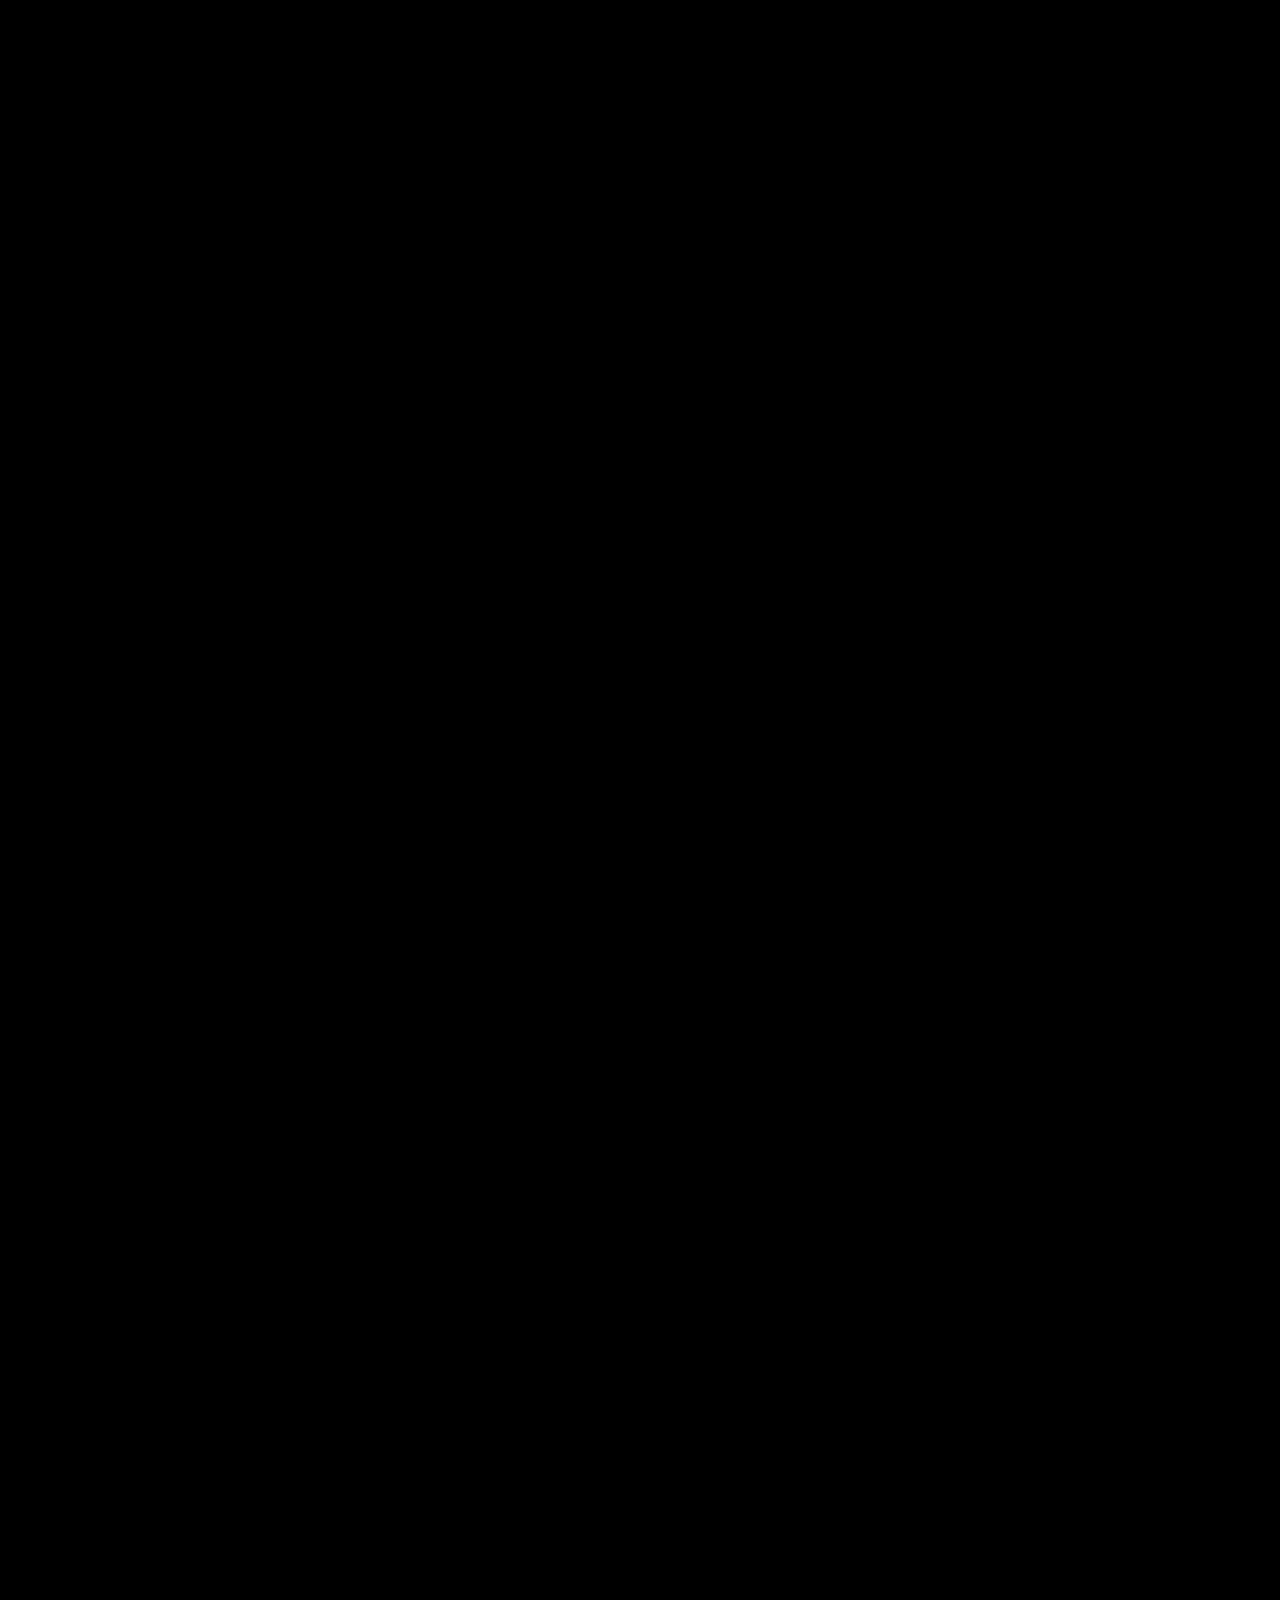
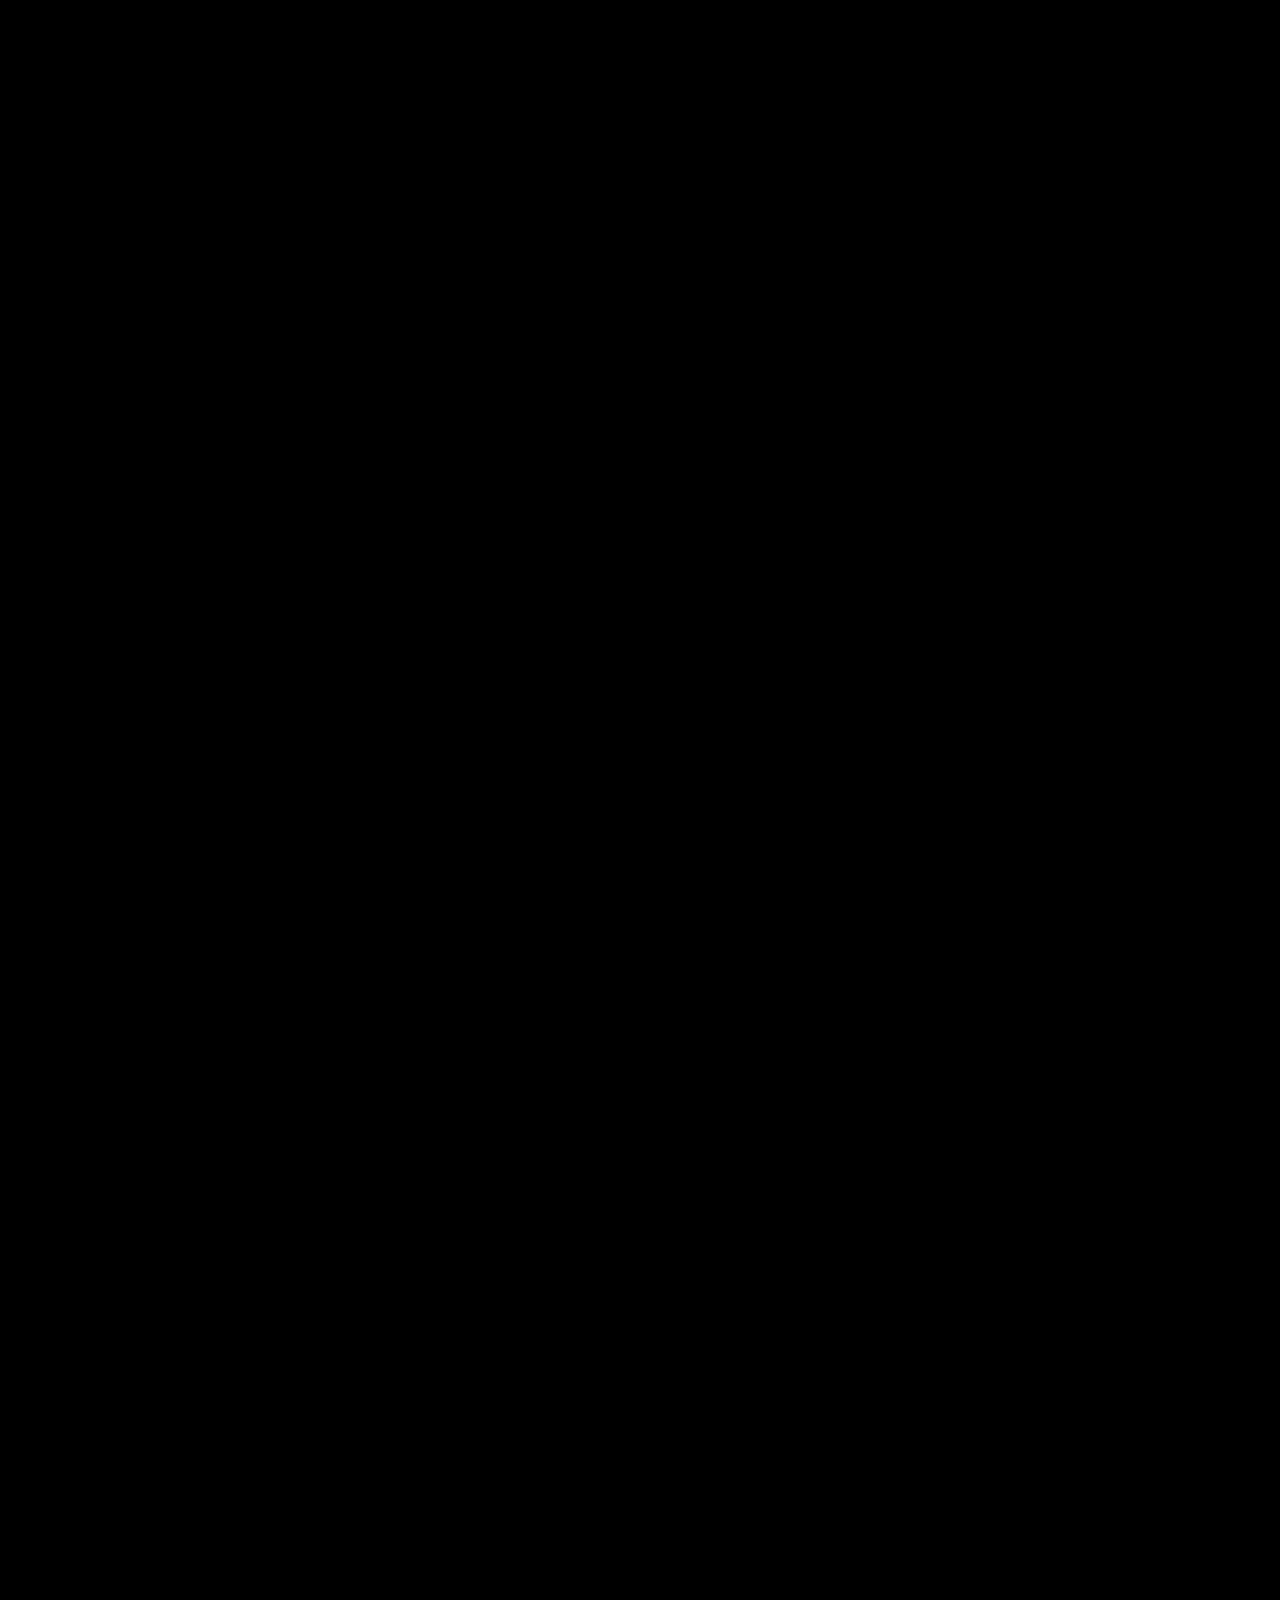
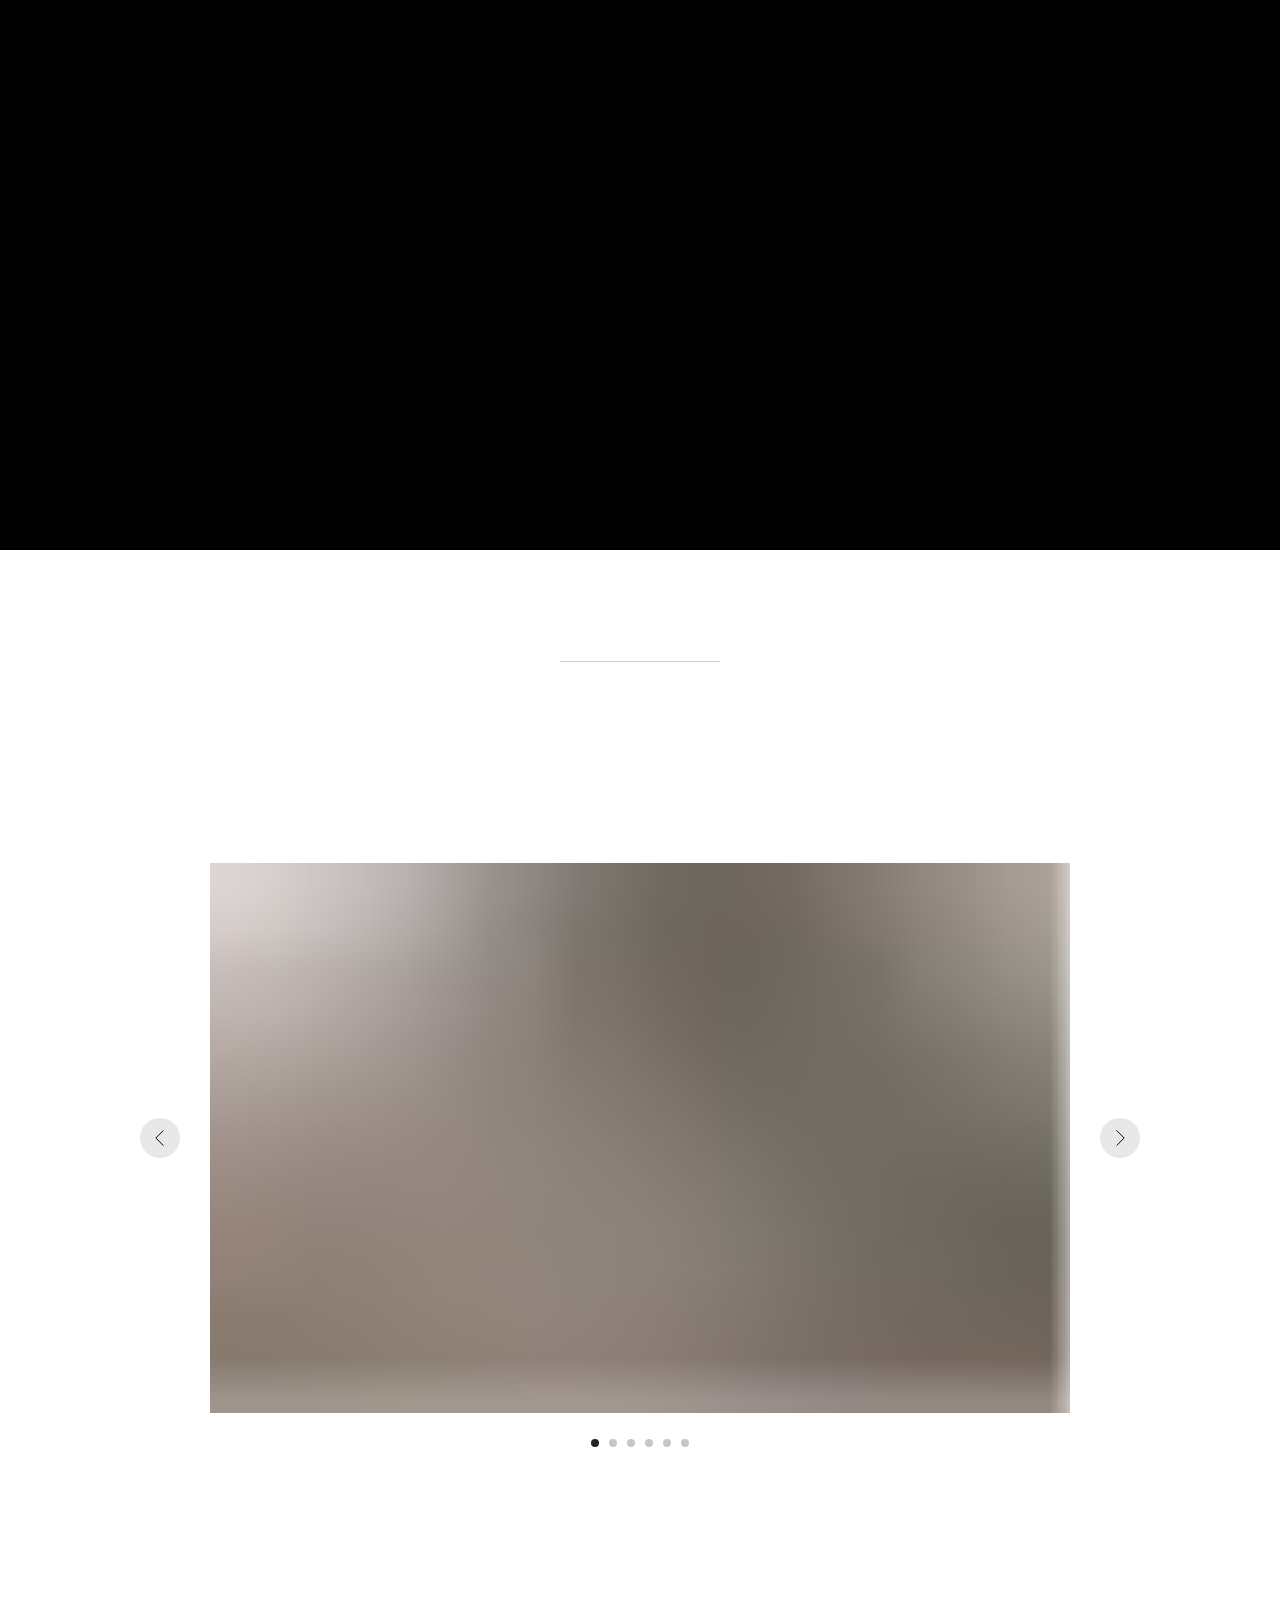
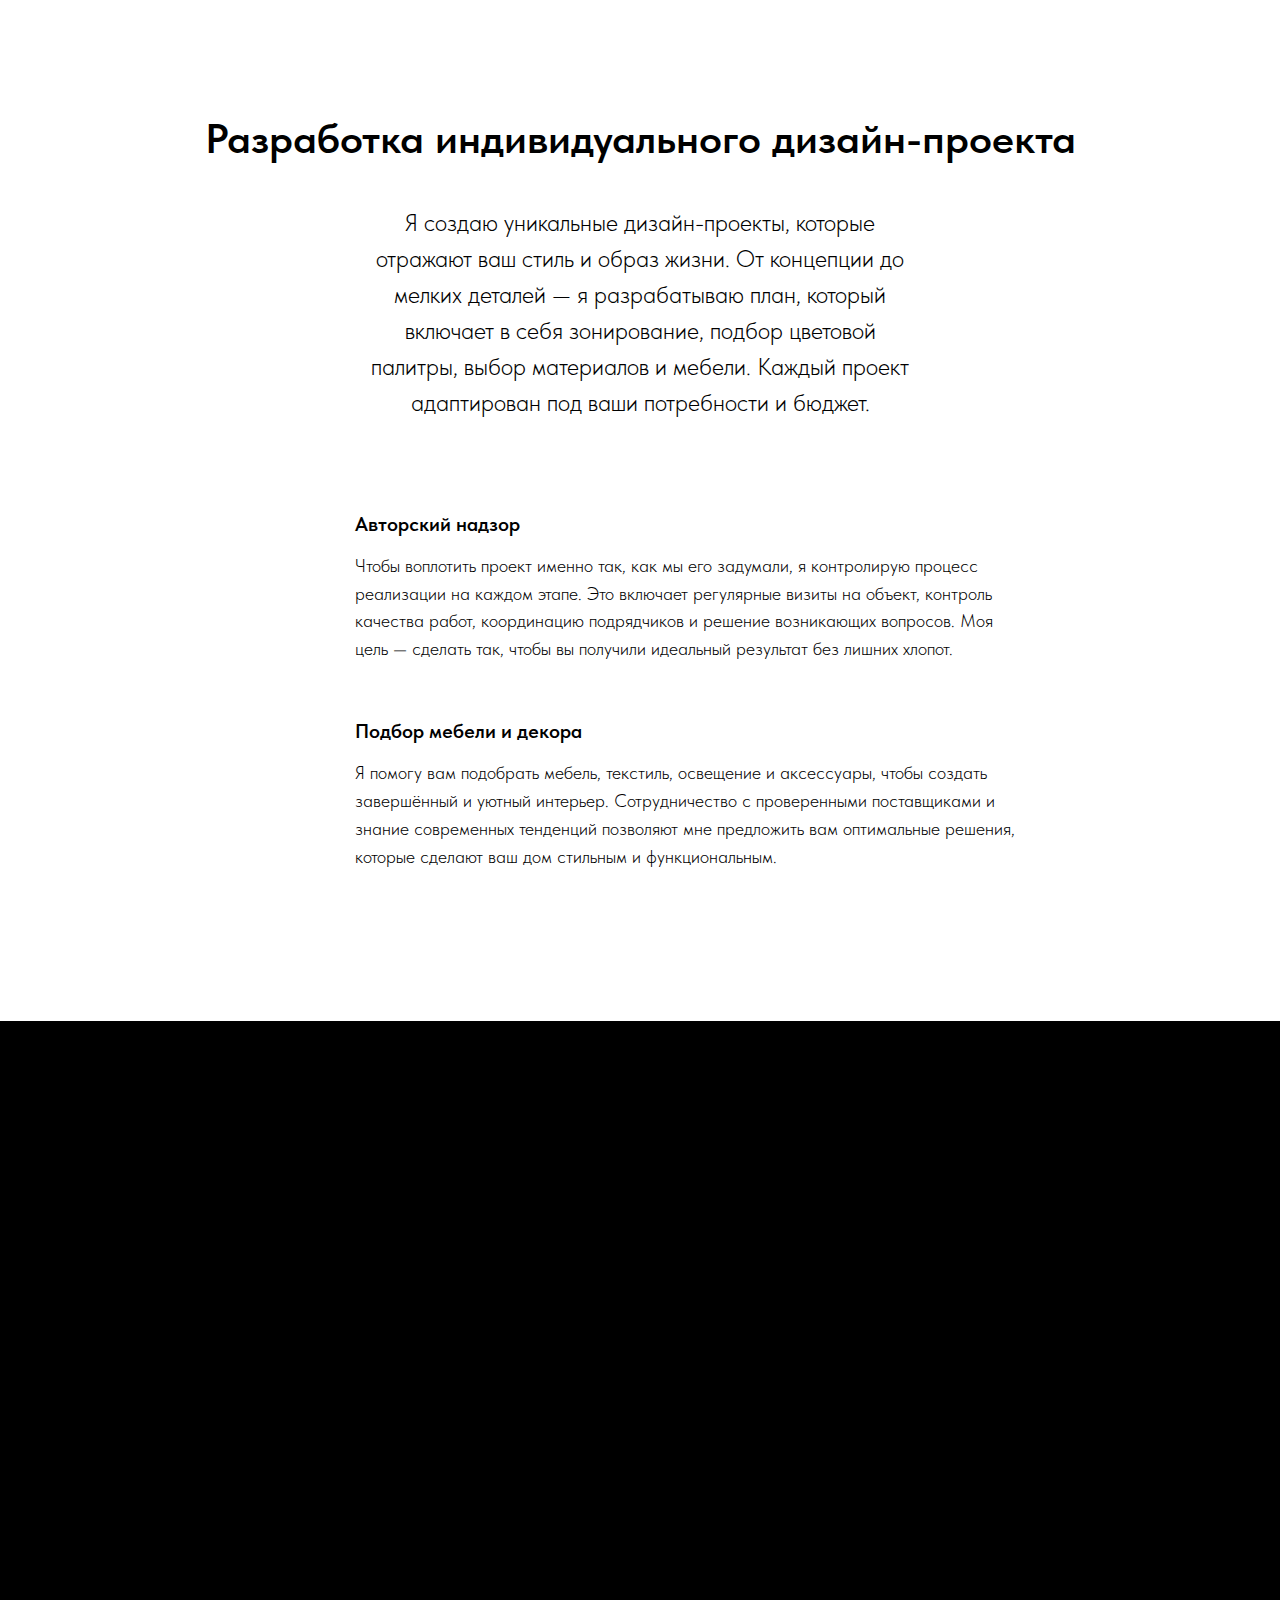
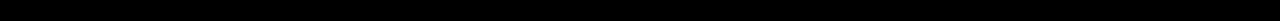
==== commit cc7e84c6: "Update index.htm" ====
--- a/index.htm
+++ b/index.htm
@@ -4,5 +4,5 @@
 Разработка индивидуального дизайн-проекта
 </div> <div class="t-section__descr t-descr t-descr_xl t-align_center t-margin_auto" field="bdescr">
 Я создаю уникальные дизайн-проекты, которые отражают ваш стиль и образ жизни. От концепции до мелких деталей — я разрабатываю план, который включает в себя зонирование, подбор цветовой палитры, выбор материалов и мебели. Каждый проект адаптирован под ваши потребности и бюджет.
-</div> </div> </div> <style>.t-section__descr {max-width:560px;}#rec816841625 .t-section__title {margin-bottom:40px;}#rec816841625 .t-section__descr {margin-bottom:90px;}@media screen and (max-width:960px) {#rec816841625 .t-section__title {margin-bottom:20px;}#rec816841625 .t-section__descr {margin-bottom:45px;}}</style> <ul role="list" class="t508__container t-container"> <li class="t-col t-col_8 t-prefix_2 t-item t-list__item "> <div class="t-cell t-valign_top"> <div class="t508__bgimg t-bgimg" imgfield="li_img__8737320723000" data-original="https://static.tildacdn.info/lib/icons/bullets/check2_thin.svg" data-color="#1f5bff" style=" background-image: url('lib/icons/bullets/check2_thin.svg');" itemscope="" itemtype="http://schema.org/ImageObject"> <meta itemprop="image" content="https://static.tildacdn.info/lib/icons/bullets/check2_thin.svg"> </div> </div> <div class="t508__textwrapper t-cell t-valign_top"> <div class="t-name t-name_md t508__bottommargin" field="li_title__8737320723000">Авторский надзор</div> <div class="t508__descr t-descr t-descr_sm" field="li_descr__8737320723000">Чтобы воплотить проект именно так, как мы его задумали, я контролирую процесс реализации на каждом этапе. Это включает регулярные визиты на объект, контроль качества работ, координацию подрядчиков и решение возникающих вопросов. Моя цель — сделать так, чтобы вы получили идеальный результат без лишних хлопот.</div> </div> </li> <li class="t-col t-col_8 t-prefix_2 t-item t-list__item "> <div class="t-cell t-valign_top"> <div class="t508__bgimg t-bgimg" imgfield="li_img__8737320723002" data-original="https://static.tildacdn.info/lib/icons/bullets/check2_thin.svg" data-color="#1f5bff" style=" background-image: url('lib/icons/bullets/check2_thin.svg');" itemscope="" itemtype="http://schema.org/ImageObject"> <meta itemprop="image" content="https://static.tildacdn.info/lib/icons/bullets/check2_thin.svg"> </div> </div> <div class="t508__textwrapper t-cell t-valign_top"> <div class="t-name t-name_md t508__bottommargin" field="li_title__8737320723002">Подбор мебели и декора</div> <div class="t508__descr t-descr t-descr_sm" field="li_descr__8737320723002">Я помогу вам подобрать мебель, текстиль, освещение и аксессуары, чтобы создать завершённый и уютный интерьер. Сотрудничество с проверенными поставщиками и знание современных тенденций позволяют мне предложить вам оптимальные решения, которые сделают ваш дом стильным и функциональным.</div> </div> </li> </ul> </div> <script>t_onReady(function() {t_onFuncLoad('t__paintIcons',function() {t__paintIcons('816841625','.t508__img, .t508__bgimg');});});</script> </div> <div id="rec816846263" class="r t-rec" style=" " data-animationappear="off" data-record-type="396"> <!-- T396 --> <style>#rec816846263 .t396__artboard {height:600px;background-color:#000000;}#rec816846263 .t396__filter {height:600px;}#rec816846263 .t396__carrier{height:600px;background-position:center center;background-attachment:scroll;background-size:cover;background-repeat:no-repeat;}@media screen and (max-width:1199px) {#rec816846263 .t396__artboard,#rec816846263 .t396__filter,#rec816846263 .t396__carrier {height:300px;}#rec816846263 .t396__filter {}#rec816846263 .t396__carrier {background-attachment:scroll;}}@media screen and (max-width:959px) {#rec816846263 .t396__artboard,#rec816846263 .t396__filter,#rec816846263 .t396__carrier {height:200px;}#rec816846263 .t396__filter {}#rec816846263 .t396__carrier {background-attachment:scroll;}}@media screen and (max-width:639px) {#rec816846263 .t396__artboard,#rec816846263 .t396__filter,#rec816846263 .t396__carrier {}#rec816846263 .t396__filter {}#rec816846263 .t396__carrier {background-attachment:scroll;}}@media screen and (max-width:479px) {#rec816846263 .t396__artboard,#rec816846263 .t396__filter,#rec816846263 .t396__carrier {height:100px;}#rec816846263 .t396__filter {}#rec816846263 .t396__carrier {background-attachment:scroll;}}#rec816846263 .tn-elem[data-elem-id="1729938955240"]{z-index:2;top:20px;left:calc(50% - 600px + 20px);width:200px;}#rec816846263 .tn-elem[data-elem-id="1729938955240"] .tn-atom{background-position:center center;border-color:transparent ;border-style:solid;}@media screen and (max-width:1199px) {}@media screen and (max-width:959px) {}@media screen and (max-width:639px) {}@media screen and (max-width:479px) {}#rec816846263 .tn-elem[data-elem-id="1729938400353"]{z-index:3;top:43px;left:calc(50% - 600px + -466px);width:985px;}#rec816846263 .tn-elem[data-elem-id="1729938400353"] .tn-atom{background-position:center center;border-color:transparent ;border-style:solid;}@media screen and (max-width:1199px) {#rec816846263 .tn-elem[data-elem-id="1729938400353"] {top:56px;left:calc(50% - 480px + -276px);width:766px;}}@media screen and (max-width:959px) {#rec816846263 .tn-elem[data-elem-id="1729938400353"] {top:20px;left:calc(50% - 320px + -58px);width:262px;}}@media screen and (max-width:639px) {}@media screen and (max-width:479px) {#rec816846263 .tn-elem[data-elem-id="1729938400353"] {top:19px;left:calc(50% - 160px + -21px);width:103px;}}#rec816846263 .tn-elem[data-elem-id="1729941148716"]{z-index:4;top:185px;left:calc(50% - 600px + 341px);width:498px;}#rec816846263 .tn-elem[data-elem-id="1729941148716"] .tn-atom{background-position:center center;border-color:transparent ;border-style:solid;}@media screen and (max-width:1199px) {#rec816846263 .tn-elem[data-elem-id="1729941148716"] {top:56px;left:calc(50% - 480px + 281px);width:383px;}}@media screen and (max-width:959px) {#rec816846263 .tn-elem[data-elem-id="1729941148716"] {top:41px;left:calc(50% - 320px + 191px);width:248px;}}@media screen and (max-width:639px) {#rec816846263 .tn-elem[data-elem-id="1729941148716"] {top:57px;left:calc(50% - 240px + 144px);width:184px;}}@media screen and (max-width:479px) {#rec816846263 .tn-elem[data-elem-id="1729941148716"] {top:19px;left:calc(50% - 160px + 93px);width:128px;}}#rec816846263 .tn-elem[data-elem-id="1729941181916"]{z-index:5;top:343px;left:calc(50% - 600px + 80px);width:540px;}#rec816846263 .tn-elem[data-elem-id="1729941181916"] .tn-atom{background-position:center center;border-color:transparent ;border-style:solid;}@media screen and (max-width:1199px) {#rec816846263 .tn-elem[data-elem-id="1729941181916"] {top:178px;left:calc(50% - 480px + 80px);width:415px;}}@media screen and (max-width:959px) {#rec816846263 .tn-elem[data-elem-id="1729941181916"] {top:121px;left:calc(50% - 320px + 61px);width:268px;}}@media screen and (max-width:639px) {#rec816846263 .tn-elem[data-elem-id="1729941181916"] {top:116px;left:calc(50% - 240px + 47px);width:199px;}}@media screen and (max-width:479px) {#rec816846263 .tn-elem[data-elem-id="1729941181916"] {top:62px;left:calc(50% - 160px + 25px);width:139px;}}#rec816846263 .tn-elem[data-elem-id="1729941308801"]{z-index:6;top:343px;left:calc(50% - 600px + 698px);width:423px;}#rec816846263 .tn-elem[data-elem-id="1729941308801"] .tn-atom{background-position:center center;border-color:transparent ;border-style:solid;}@media screen and (max-width:1199px) {#rec816846263 .tn-elem[data-elem-id="1729941308801"] {top:178px;left:calc(50% - 480px + 555px);width:325px;}}@media screen and (max-width:959px) {#rec816846263 .tn-elem[data-elem-id="1729941308801"] {top:121px;left:calc(50% - 320px + 369px);width:210px;}}@media screen and (max-width:639px) {#rec816846263 .tn-elem[data-elem-id="1729941308801"] {top:116px;left:calc(50% - 240px + 276px);width:156px;}}@media screen and (max-width:479px) {#rec816846263 .tn-elem[data-elem-id="1729941308801"] {top:62px;left:calc(50% - 160px + 185px);width:109px;}}#rec816846263 .tn-elem[data-elem-id="1729941148716"]{z-index:4;top:185px;left:calc(50% - 600px + 341px);width:498px;}#rec816846263 .tn-elem[data-elem-id="1729941148716"] .tn-atom{background-position:center center;border-color:transparent ;border-style:solid;}@media screen and (max-width:1199px) {#rec816846263 .tn-elem[data-elem-id="1729941148716"] {top:56px;left:calc(50% - 480px + 281px);width:383px;}}@media screen and (max-width:959px) {#rec816846263 .tn-elem[data-elem-id="1729941148716"] {top:41px;left:calc(50% - 320px + 191px);width:248px;}}@media screen and (max-width:639px) {#rec816846263 .tn-elem[data-elem-id="1729941148716"] {top:57px;left:calc(50% - 240px + 144px);width:184px;}}@media screen and (max-width:479px) {#rec816846263 .tn-elem[data-elem-id="1729941148716"] {top:19px;left:calc(50% - 160px + 93px);width:128px;}}#rec816846263 .tn-elem[data-elem-id="1729941181916"]{z-index:5;top:343px;left:calc(50% - 600px + 80px);width:540px;}#rec816846263 .tn-elem[data-elem-id="1729941181916"] .tn-atom{background-position:center center;border-color:transparent ;border-style:solid;}@media screen and (max-width:1199px) {#rec816846263 .tn-elem[data-elem-id="1729941181916"] {top:178px;left:calc(50% - 480px + 80px);width:415px;}}@media screen and (max-width:959px) {#rec816846263 .tn-elem[data-elem-id="1729941181916"] {top:121px;left:calc(50% - 320px + 61px);width:268px;}}@media screen and (max-width:639px) {#rec816846263 .tn-elem[data-elem-id="1729941181916"] {top:116px;left:calc(50% - 240px + 47px);width:199px;}}@media screen and (max-width:479px) {#rec816846263 .tn-elem[data-elem-id="1729941181916"] {top:62px;left:calc(50% - 160px + 25px);width:139px;}}#rec816846263 .tn-elem[data-elem-id="1729941308801"]{z-index:6;top:343px;left:calc(50% - 600px + 698px);width:423px;}#rec816846263 .tn-elem[data-elem-id="1729941308801"] .tn-atom{background-position:center center;border-color:transparent ;border-style:solid;}@media screen and (max-width:1199px) {#rec816846263 .tn-elem[data-elem-id="1729941308801"] {top:178px;left:calc(50% - 480px + 555px);width:325px;}}@media screen and (max-width:959px) {#rec816846263 .tn-elem[data-elem-id="1729941308801"] {top:121px;left:calc(50% - 320px + 369px);width:210px;}}@media screen and (max-width:639px) {#rec816846263 .tn-elem[data-elem-id="1729941308801"] {top:116px;left:calc(50% - 240px + 276px);width:156px;}}@media screen and (max-width:479px) {#rec816846263 .tn-elem[data-elem-id="1729941308801"] {top:62px;left:calc(50% - 160px + 185px);width:109px;}}</style> <div class='t396'> <div class="t396__artboard" data-artboard-recid="816846263" data-artboard-screens="320,480,640,960,1200" data-artboard-height="600" data-artboard-valign="center" data-artboard-upscale="grid" data-artboard-height-res-320="100" data-artboard-height-res-640="200" data-artboard-height-res-960="300"> <div class="t396__carrier" data-artboard-recid="816846263"></div> <div class="t396__filter" data-artboard-recid="816846263"></div> <div class='t396__elem tn-elem tn-elem__8168462631729938955240' data-elem-id='1729938955240' data-elem-type='image' data-field-top-value="20" data-field-left-value="20" data-field-width-value="200" data-field-axisy-value="top" data-field-axisx-value="left" data-field-container-value="grid" data-field-topunits-value="px" data-field-leftunits-value="px" data-field-heightunits-value="" data-field-widthunits-value="px"> <div class='tn-atom'> <img class='tn-atom__img' alt='' imgfield='tn_img_1729938955240'> </div> </div> <div class='t396__elem tn-elem tn-elem__8168462631729938400353' data-elem-id='1729938400353' data-elem-type='image' data-field-top-value="43" data-field-left-value="-466" data-field-width-value="985" data-field-axisy-value="top" data-field-axisx-value="left" data-field-container-value="grid" data-field-topunits-value="px" data-field-leftunits-value="px" data-field-heightunits-value="" data-field-widthunits-value="px" data-field-filewidth-value="1680" data-field-fileheight-value="1621" data-field-top-res-320-value="19" data-field-left-res-320-value="-21" data-field-width-res-320-value="103" data-field-top-res-640-value="20" data-field-left-res-640-value="-58" data-field-width-res-640-value="262" data-field-top-res-960-value="56" data-field-left-res-960-value="-276" data-field-width-res-960-value="766"> <div class='tn-atom'> <img class='tn-atom__img t-img' data-original='https://static.tildacdn.info/tild3262-3131-4261-a434-336463343039/4.png' alt='' imgfield='tn_img_1729938400353'> </div> </div> <div class='t396__elem tn-elem tn-elem__8168462631729941148716' data-elem-id='1729941148716' data-elem-type='image' data-field-top-value="185" data-field-left-value="341" data-field-width-value="498" data-field-axisy-value="top" data-field-axisx-value="left" data-field-container-value="grid" data-field-topunits-value="px" data-field-leftunits-value="px" data-field-heightunits-value="" data-field-widthunits-value="px" data-field-filewidth-value="654" data-field-fileheight-value="78" data-field-top-res-320-value="19" data-field-left-res-320-value="93" data-field-width-res-320-value="128" data-field-top-res-480-value="57" data-field-left-res-480-value="144" data-field-width-res-480-value="184" data-field-top-res-640-value="41" data-field-left-res-640-value="191" data-field-width-res-640-value="248" data-field-top-res-960-value="56" data-field-left-res-960-value="281" data-field-width-res-960-value="383"> <div class='tn-atom'> <img class='tn-atom__img t-img' data-original='https://static.tildacdn.info/tild3565-6634-4461-a262-633836333233/5.png' alt='' imgfield='tn_img_1729941148716'> </div> </div> <div class='t396__elem tn-elem tn-elem__8168462631729941181916' data-elem-id='1729941181916' data-elem-type='image' data-field-top-value="343" data-field-left-value="80" data-field-width-value="540" data-field-axisy-value="top" data-field-axisx-value="left" data-field-container-value="grid" data-field-topunits-value="px" data-field-leftunits-value="px" data-field-heightunits-value="" data-field-widthunits-value="px" data-field-filewidth-value="827" data-field-fileheight-value="113" data-field-top-res-320-value="62" data-field-left-res-320-value="25" data-field-width-res-320-value="139" data-field-top-res-480-value="116" data-field-left-res-480-value="47" data-field-width-res-480-value="199" data-field-top-res-640-value="121" data-field-left-res-640-value="61" data-field-width-res-640-value="268" data-field-top-res-960-value="178" data-field-left-res-960-value="80" data-field-width-res-960-value="415"> <a class='tn-atom' href="https://www.instagram.com/fusion_interior_studio/profilecard/?igsh=MWJnazdsbTc1dnNrcw=="> <img class='tn-atom__img t-img' data-original='https://static.tildacdn.info/tild3062-3833-4933-b730-656530333037/6.png' alt='' imgfield='tn_img_1729941181916'> </a> </div> <div class='t396__elem tn-elem tn-elem__8168462631729941308801' data-elem-id='1729941308801' data-elem-type='image' data-field-top-value="343" data-field-left-value="698" data-field-width-value="423" data-field-axisy-value="top" data-field-axisx-value="left" data-field-container-value="grid" data-field-topunits-value="px" data-field-leftunits-value="px" data-field-heightunits-value="" data-field-widthunits-value="px" data-field-filewidth-value="660" data-field-fileheight-value="114" data-field-top-res-320-value="62" data-field-left-res-320-value="185" data-field-width-res-320-value="109" data-field-top-res-480-value="116" data-field-left-res-480-value="276" data-field-width-res-480-value="156" data-field-top-res-640-value="121" data-field-left-res-640-value="369" data-field-width-res-640-value="210" data-field-top-res-960-value="178" data-field-left-res-960-value="555" data-field-width-res-960-value="325"> <a class='tn-atom' href="https://api.whatsapp.com/send?phone=77478491413"> <img class='tn-atom__img t-img' data-original='https://static.tildacdn.info/tild6431-6261-4932-b038-623739353330/7.png' alt='' imgfield='tn_img_1729941308801'> </a> </div> </div> </div> <script>t_onReady(function() {t_onFuncLoad('t396_init',function() {t396_init('816846263');});});</script> <!-- /T396 --> </div> </div> <!--/allrecords--> <!-- Tilda copyright. Don't remove this line --> <div class="t-tildalabel-free__links-wr"> <a class="t-tildalabel-free__txt-link" href="https://help.tilda.cc/white-label" target="_blank">How to remove this block?</a> <a class="t-tildalabel-free__txt-link" href="https://tilda.cc/" target="_blank">About platform</a> <a class="t-tildalabel-free__txt-link" href="https://tilda.cc/abuse/" target="_blank">Submit a complaint</a> </div> </div> <!-- Stat --> <script type="text/javascript">if(!window.mainTracker) {window.mainTracker='tilda';}
-window.tildastatcookie='no';setTimeout(function(){(function(d,w,k,o,g) {var n=d.getElementsByTagName(o)[0],s=d.createElement(o),f=function(){n.parentNode.insertBefore(s,n);};s.type="text/javascript";s.async=true;s.key=k;s.id="tildastatscript";s.src=g;if(w.opera=="[object Opera]") {d.addEventListener("DOMContentLoaded",f,false);} else {f();}})(document,window,'ec935dd4b167eba4f51dede3174c3136','script','https://static.tildacdn.info/js/tilda-stat-1.0.min.js');},2000);</script> </body> </html>+</div> </div> </div> <style>.t-section__descr {max-width:560px;}#rec816841625 .t-section__title {margin-bottom:40px;}#rec816841625 .t-section__descr {margin-bottom:90px;}@media screen and (max-width:960px) {#rec816841625 .t-section__title {margin-bottom:20px;}#rec816841625 .t-section__descr {margin-bottom:45px;}}</style> <ul role="list" class="t508__container t-container"> <li class="t-col t-col_8 t-prefix_2 t-item t-list__item "> <div class="t-cell t-valign_top"> <div class="t508__bgimg t-bgimg" imgfield="li_img__8737320723000" data-original="https://static.tildacdn.info/lib/icons/bullets/check2_thin.svg" data-color="#1f5bff" style=" background-image: url('lib/icons/bullets/check2_thin.svg');" itemscope="" itemtype="http://schema.org/ImageObject"> <meta itemprop="image" content="https://static.tildacdn.info/lib/icons/bullets/check2_thin.svg"> </div> </div> <div class="t508__textwrapper t-cell t-valign_top"> <div class="t-name t-name_md t508__bottommargin" field="li_title__8737320723000">Авторский надзор</div> <div class="t508__descr t-descr t-descr_sm" field="li_descr__8737320723000">Чтобы воплотить проект именно так, как мы его задумали, я контролирую процесс реализации на каждом этапе. Это включает регулярные визиты на объект, контроль качества работ, координацию подрядчиков и решение возникающих вопросов. Моя цель — сделать так, чтобы вы получили идеальный результат без лишних хлопот.</div> </div> </li> <li class="t-col t-col_8 t-prefix_2 t-item t-list__item "> <div class="t-cell t-valign_top"> <div class="t508__bgimg t-bgimg" imgfield="li_img__8737320723002" data-original="https://static.tildacdn.info/lib/icons/bullets/check2_thin.svg" data-color="#1f5bff" style=" background-image: url('lib/icons/bullets/check2_thin.svg');" itemscope="" itemtype="http://schema.org/ImageObject"> <meta itemprop="image" content="https://static.tildacdn.info/lib/icons/bullets/check2_thin.svg"> </div> </div> <div class="t508__textwrapper t-cell t-valign_top"> <div class="t-name t-name_md t508__bottommargin" field="li_title__8737320723002">Подбор мебели и декора</div> <div class="t508__descr t-descr t-descr_sm" field="li_descr__8737320723002">Я помогу вам подобрать мебель, текстиль, освещение и аксессуары, чтобы создать завершённый и уютный интерьер. Сотрудничество с проверенными поставщиками и знание современных тенденций позволяют мне предложить вам оптимальные решения, которые сделают ваш дом стильным и функциональным.</div> </div> </li> </ul> </div> <script>t_onReady(function() {t_onFuncLoad('t__paintIcons',function() {t__paintIcons('816841625','.t508__img, .t508__bgimg');});});</script> </div> <div id="rec816846263" class="r t-rec" style=" " data-animationappear="off" data-record-type="396"> <!-- T396 --> <style>#rec816846263 .t396__artboard {height:600px;background-color:#000000;}#rec816846263 .t396__filter {height:600px;}#rec816846263 .t396__carrier{height:600px;background-position:center center;background-attachment:scroll;background-size:cover;background-repeat:no-repeat;}@media screen and (max-width:1199px) {#rec816846263 .t396__artboard,#rec816846263 .t396__filter,#rec816846263 .t396__carrier {height:300px;}#rec816846263 .t396__filter {}#rec816846263 .t396__carrier {background-attachment:scroll;}}@media screen and (max-width:959px) {#rec816846263 .t396__artboard,#rec816846263 .t396__filter,#rec816846263 .t396__carrier {height:200px;}#rec816846263 .t396__filter {}#rec816846263 .t396__carrier {background-attachment:scroll;}}@media screen and (max-width:639px) {#rec816846263 .t396__artboard,#rec816846263 .t396__filter,#rec816846263 .t396__carrier {}#rec816846263 .t396__filter {}#rec816846263 .t396__carrier {background-attachment:scroll;}}@media screen and (max-width:479px) {#rec816846263 .t396__artboard,#rec816846263 .t396__filter,#rec816846263 .t396__carrier {height:100px;}#rec816846263 .t396__filter {}#rec816846263 .t396__carrier {background-attachment:scroll;}}#rec816846263 .tn-elem[data-elem-id="1729938955240"]{z-index:2;top:20px;left:calc(50% - 600px + 20px);width:200px;}#rec816846263 .tn-elem[data-elem-id="1729938955240"] .tn-atom{background-position:center center;border-color:transparent ;border-style:solid;}@media screen and (max-width:1199px) {}@media screen and (max-width:959px) {}@media screen and (max-width:639px) {}@media screen and (max-width:479px) {}#rec816846263 .tn-elem[data-elem-id="1729938400353"]{z-index:3;top:43px;left:calc(50% - 600px + -466px);width:985px;}#rec816846263 .tn-elem[data-elem-id="1729938400353"] .tn-atom{background-position:center center;border-color:transparent ;border-style:solid;}@media screen and (max-width:1199px) {#rec816846263 .tn-elem[data-elem-id="1729938400353"] {top:56px;left:calc(50% - 480px + -276px);width:766px;}}@media screen and (max-width:959px) {#rec816846263 .tn-elem[data-elem-id="1729938400353"] {top:20px;left:calc(50% - 320px + -58px);width:262px;}}@media screen and (max-width:639px) {}@media screen and (max-width:479px) {#rec816846263 .tn-elem[data-elem-id="1729938400353"] {top:19px;left:calc(50% - 160px + -21px);width:103px;}}#rec816846263 .tn-elem[data-elem-id="1729941148716"]{z-index:4;top:185px;left:calc(50% - 600px + 341px);width:498px;}#rec816846263 .tn-elem[data-elem-id="1729941148716"] .tn-atom{background-position:center center;border-color:transparent ;border-style:solid;}@media screen and (max-width:1199px) {#rec816846263 .tn-elem[data-elem-id="1729941148716"] {top:56px;left:calc(50% - 480px + 281px);width:383px;}}@media screen and (max-width:959px) {#rec816846263 .tn-elem[data-elem-id="1729941148716"] {top:41px;left:calc(50% - 320px + 191px);width:248px;}}@media screen and (max-width:639px) {#rec816846263 .tn-elem[data-elem-id="1729941148716"] {top:57px;left:calc(50% - 240px + 144px);width:184px;}}@media screen and (max-width:479px) {#rec816846263 .tn-elem[data-elem-id="1729941148716"] {top:19px;left:calc(50% - 160px + 93px);width:128px;}}#rec816846263 .tn-elem[data-elem-id="1729941181916"]{z-index:5;top:343px;left:calc(50% - 600px + 80px);width:540px;}#rec816846263 .tn-elem[data-elem-id="1729941181916"] .tn-atom{background-position:center center;border-color:transparent ;border-style:solid;}@media screen and (max-width:1199px) {#rec816846263 .tn-elem[data-elem-id="1729941181916"] {top:178px;left:calc(50% - 480px + 80px);width:415px;}}@media screen and (max-width:959px) {#rec816846263 .tn-elem[data-elem-id="1729941181916"] {top:121px;left:calc(50% - 320px + 61px);width:268px;}}@media screen and (max-width:639px) {#rec816846263 .tn-elem[data-elem-id="1729941181916"] {top:116px;left:calc(50% - 240px + 47px);width:199px;}}@media screen and (max-width:479px) {#rec816846263 .tn-elem[data-elem-id="1729941181916"] {top:62px;left:calc(50% - 160px + 25px);width:139px;}}#rec816846263 .tn-elem[data-elem-id="1729941308801"]{z-index:6;top:343px;left:calc(50% - 600px + 698px);width:423px;}#rec816846263 .tn-elem[data-elem-id="1729941308801"] .tn-atom{background-position:center center;border-color:transparent ;border-style:solid;}@media screen and (max-width:1199px) {#rec816846263 .tn-elem[data-elem-id="1729941308801"] {top:178px;left:calc(50% - 480px + 555px);width:325px;}}@media screen and (max-width:959px) {#rec816846263 .tn-elem[data-elem-id="1729941308801"] {top:121px;left:calc(50% - 320px + 369px);width:210px;}}@media screen and (max-width:639px) {#rec816846263 .tn-elem[data-elem-id="1729941308801"] {top:116px;left:calc(50% - 240px + 276px);width:156px;}}@media screen and (max-width:479px) {#rec816846263 .tn-elem[data-elem-id="1729941308801"] {top:62px;left:calc(50% - 160px + 185px);width:109px;}}#rec816846263 .tn-elem[data-elem-id="1729941148716"]{z-index:4;top:185px;left:calc(50% - 600px + 341px);width:498px;}#rec816846263 .tn-elem[data-elem-id="1729941148716"] .tn-atom{background-position:center center;border-color:transparent ;border-style:solid;}@media screen and (max-width:1199px) {#rec816846263 .tn-elem[data-elem-id="1729941148716"] {top:56px;left:calc(50% - 480px + 281px);width:383px;}}@media screen and (max-width:959px) {#rec816846263 .tn-elem[data-elem-id="1729941148716"] {top:41px;left:calc(50% - 320px + 191px);width:248px;}}@media screen and (max-width:639px) {#rec816846263 .tn-elem[data-elem-id="1729941148716"] {top:57px;left:calc(50% - 240px + 144px);width:184px;}}@media screen and (max-width:479px) {#rec816846263 .tn-elem[data-elem-id="1729941148716"] {top:19px;left:calc(50% - 160px + 93px);width:128px;}}#rec816846263 .tn-elem[data-elem-id="1729941181916"]{z-index:5;top:343px;left:calc(50% - 600px + 80px);width:540px;}#rec816846263 .tn-elem[data-elem-id="1729941181916"] .tn-atom{background-position:center center;border-color:transparent ;border-style:solid;}@media screen and (max-width:1199px) {#rec816846263 .tn-elem[data-elem-id="1729941181916"] {top:178px;left:calc(50% - 480px + 80px);width:415px;}}@media screen and (max-width:959px) {#rec816846263 .tn-elem[data-elem-id="1729941181916"] {top:121px;left:calc(50% - 320px + 61px);width:268px;}}@media screen and (max-width:639px) {#rec816846263 .tn-elem[data-elem-id="1729941181916"] {top:116px;left:calc(50% - 240px + 47px);width:199px;}}@media screen and (max-width:479px) {#rec816846263 .tn-elem[data-elem-id="1729941181916"] {top:62px;left:calc(50% - 160px + 25px);width:139px;}}#rec816846263 .tn-elem[data-elem-id="1729941308801"]{z-index:6;top:343px;left:calc(50% - 600px + 698px);width:423px;}#rec816846263 .tn-elem[data-elem-id="1729941308801"] .tn-atom{background-position:center center;border-color:transparent ;border-style:solid;}@media screen and (max-width:1199px) {#rec816846263 .tn-elem[data-elem-id="1729941308801"] {top:178px;left:calc(50% - 480px + 555px);width:325px;}}@media screen and (max-width:959px) {#rec816846263 .tn-elem[data-elem-id="1729941308801"] {top:121px;left:calc(50% - 320px + 369px);width:210px;}}@media screen and (max-width:639px) {#rec816846263 .tn-elem[data-elem-id="1729941308801"] {top:116px;left:calc(50% - 240px + 276px);width:156px;}}@media screen and (max-width:479px) {#rec816846263 .tn-elem[data-elem-id="1729941308801"] {top:62px;left:calc(50% - 160px + 185px);width:109px;}}</style> <div class='t396'> <div class="t396__artboard" data-artboard-recid="816846263" data-artboard-screens="320,480,640,960,1200" data-artboard-height="600" data-artboard-valign="center" data-artboard-upscale="grid" data-artboard-height-res-320="100" data-artboard-height-res-640="200" data-artboard-height-res-960="300"> <div class="t396__carrier" data-artboard-recid="816846263"></div> <div class="t396__filter" data-artboard-recid="816846263"></div> <div class='t396__elem tn-elem tn-elem__8168462631729938955240' data-elem-id='1729938955240' data-elem-type='image' data-field-top-value="20" data-field-left-value="20" data-field-width-value="200" data-field-axisy-value="top" data-field-axisx-value="left" data-field-container-value="grid" data-field-topunits-value="px" data-field-leftunits-value="px" data-field-heightunits-value="" data-field-widthunits-value="px"> <div class='tn-atom'> <img class='tn-atom__img' alt='' imgfield='tn_img_1729938955240'> </div> </div> <div class='t396__elem tn-elem tn-elem__8168462631729938400353' data-elem-id='1729938400353' data-elem-type='image' data-field-top-value="43" data-field-left-value="-466" data-field-width-value="985" data-field-axisy-value="top" data-field-axisx-value="left" data-field-container-value="grid" data-field-topunits-value="px" data-field-leftunits-value="px" data-field-heightunits-value="" data-field-widthunits-value="px" data-field-filewidth-value="1680" data-field-fileheight-value="1621" data-field-top-res-320-value="19" data-field-left-res-320-value="-21" data-field-width-res-320-value="103" data-field-top-res-640-value="20" data-field-left-res-640-value="-58" data-field-width-res-640-value="262" data-field-top-res-960-value="56" data-field-left-res-960-value="-276" data-field-width-res-960-value="766"> <div class='tn-atom'> <img class='tn-atom__img t-img' data-original='https://static.tildacdn.info/tild3262-3131-4261-a434-336463343039/4.png' alt='' imgfield='tn_img_1729938400353'> </div> </div> <div class='t396__elem tn-elem tn-elem__8168462631729941148716' data-elem-id='1729941148716' data-elem-type='image' data-field-top-value="185" data-field-left-value="341" data-field-width-value="498" data-field-axisy-value="top" data-field-axisx-value="left" data-field-container-value="grid" data-field-topunits-value="px" data-field-leftunits-value="px" data-field-heightunits-value="" data-field-widthunits-value="px" data-field-filewidth-value="654" data-field-fileheight-value="78" data-field-top-res-320-value="19" data-field-left-res-320-value="93" data-field-width-res-320-value="128" data-field-top-res-480-value="57" data-field-left-res-480-value="144" data-field-width-res-480-value="184" data-field-top-res-640-value="41" data-field-left-res-640-value="191" data-field-width-res-640-value="248" data-field-top-res-960-value="56" data-field-left-res-960-value="281" data-field-width-res-960-value="383"> <div class='tn-atom'> <img class='tn-atom__img t-img' data-original='https://static.tildacdn.info/tild3565-6634-4461-a262-633836333233/5.png' alt='' imgfield='tn_img_1729941148716'> </div> </div> <div class='t396__elem tn-elem tn-elem__8168462631729941181916' data-elem-id='1729941181916' data-elem-type='image' data-field-top-value="343" data-field-left-value="80" data-field-width-value="540" data-field-axisy-value="top" data-field-axisx-value="left" data-field-container-value="grid" data-field-topunits-value="px" data-field-leftunits-value="px" data-field-heightunits-value="" data-field-widthunits-value="px" data-field-filewidth-value="827" data-field-fileheight-value="113" data-field-top-res-320-value="62" data-field-left-res-320-value="25" data-field-width-res-320-value="139" data-field-top-res-480-value="116" data-field-left-res-480-value="47" data-field-width-res-480-value="199" data-field-top-res-640-value="121" data-field-left-res-640-value="61" data-field-width-res-640-value="268" data-field-top-res-960-value="178" data-field-left-res-960-value="80" data-field-width-res-960-value="415"> <a class='tn-atom' href="https://www.instagram.com/fusion_interior_studio/profilecard/?igsh=MWJnazdsbTc1dnNrcw=="> <img class='tn-atom__img t-img' data-original='https://static.tildacdn.info/tild3062-3833-4933-b730-656530333037/6.png' alt='' imgfield='tn_img_1729941181916'> </a> </div> <div class='t396__elem tn-elem tn-elem__8168462631729941308801' data-elem-id='1729941308801' data-elem-type='image' data-field-top-value="343" data-field-left-value="698" data-field-width-value="423" data-field-axisy-value="top" data-field-axisx-value="left" data-field-container-value="grid" data-field-topunits-value="px" data-field-leftunits-value="px" data-field-heightunits-value="" data-field-widthunits-value="px" data-field-filewidth-value="660" data-field-fileheight-value="114" data-field-top-res-320-value="62" data-field-left-res-320-value="185" data-field-width-res-320-value="109" data-field-top-res-480-value="116" data-field-left-res-480-value="276" data-field-width-res-480-value="156" data-field-top-res-640-value="121" data-field-left-res-640-value="369" data-field-width-res-640-value="210" data-field-top-res-960-value="178" data-field-left-res-960-value="555" data-field-width-res-960-value="325"> <a class='tn-atom' href="https://api.whatsapp.com/send?phone=77478491413"> <img class='tn-atom__img t-img' data-original='https://static.tildacdn.info/tild6431-6261-4932-b038-623739353330/7.png' alt='' imgfield='tn_img_1729941308801'> </a> </div> </div> </div> <script>t_onReady(function() {t_onFuncLoad('t396_init',function() {t396_init('816846263');});});</script> <!-- /T396 --> </div> </div> <!--/allrecords--> <!-- Tilda copyright. Don't remove this line --></div> <!-- Stat --> <script type="text/javascript">if(!window.mainTracker) {window.mainTracker='tilda';}
+window.tildastatcookie='no';setTimeout(function(){(function(d,w,k,o,g) {var n=d.getElementsByTagName(o)[0],s=d.createElement(o),f=function(){n.parentNode.insertBefore(s,n);};s.type="text/javascript";s.async=true;s.key=k;s.id="tildastatscript";s.src=g;if(w.opera=="[object Opera]") {d.addEventListener("DOMContentLoaded",f,false);} else {f();}})(document,window,'ec935dd4b167eba4f51dede3174c3136','script','https://static.tildacdn.info/js/tilda-stat-1.0.min.js');},2000);</script> </body> </html>
